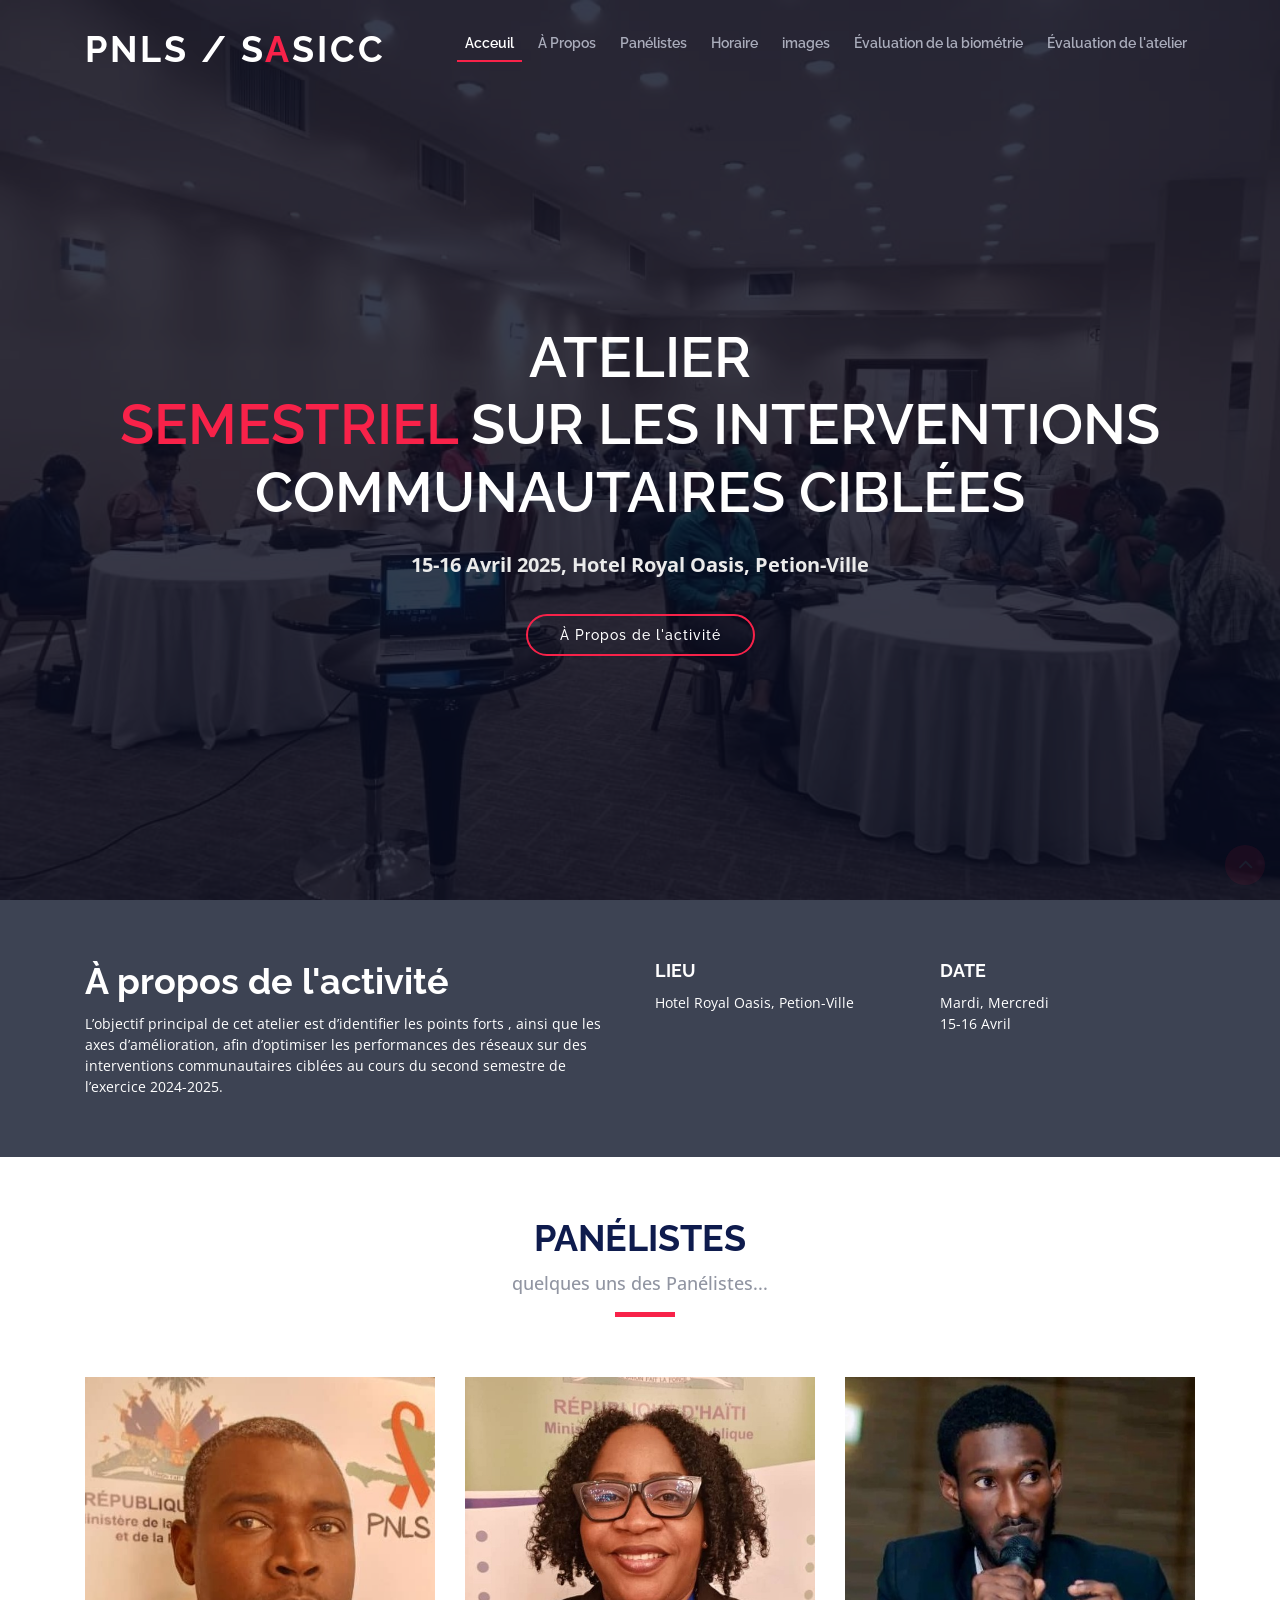
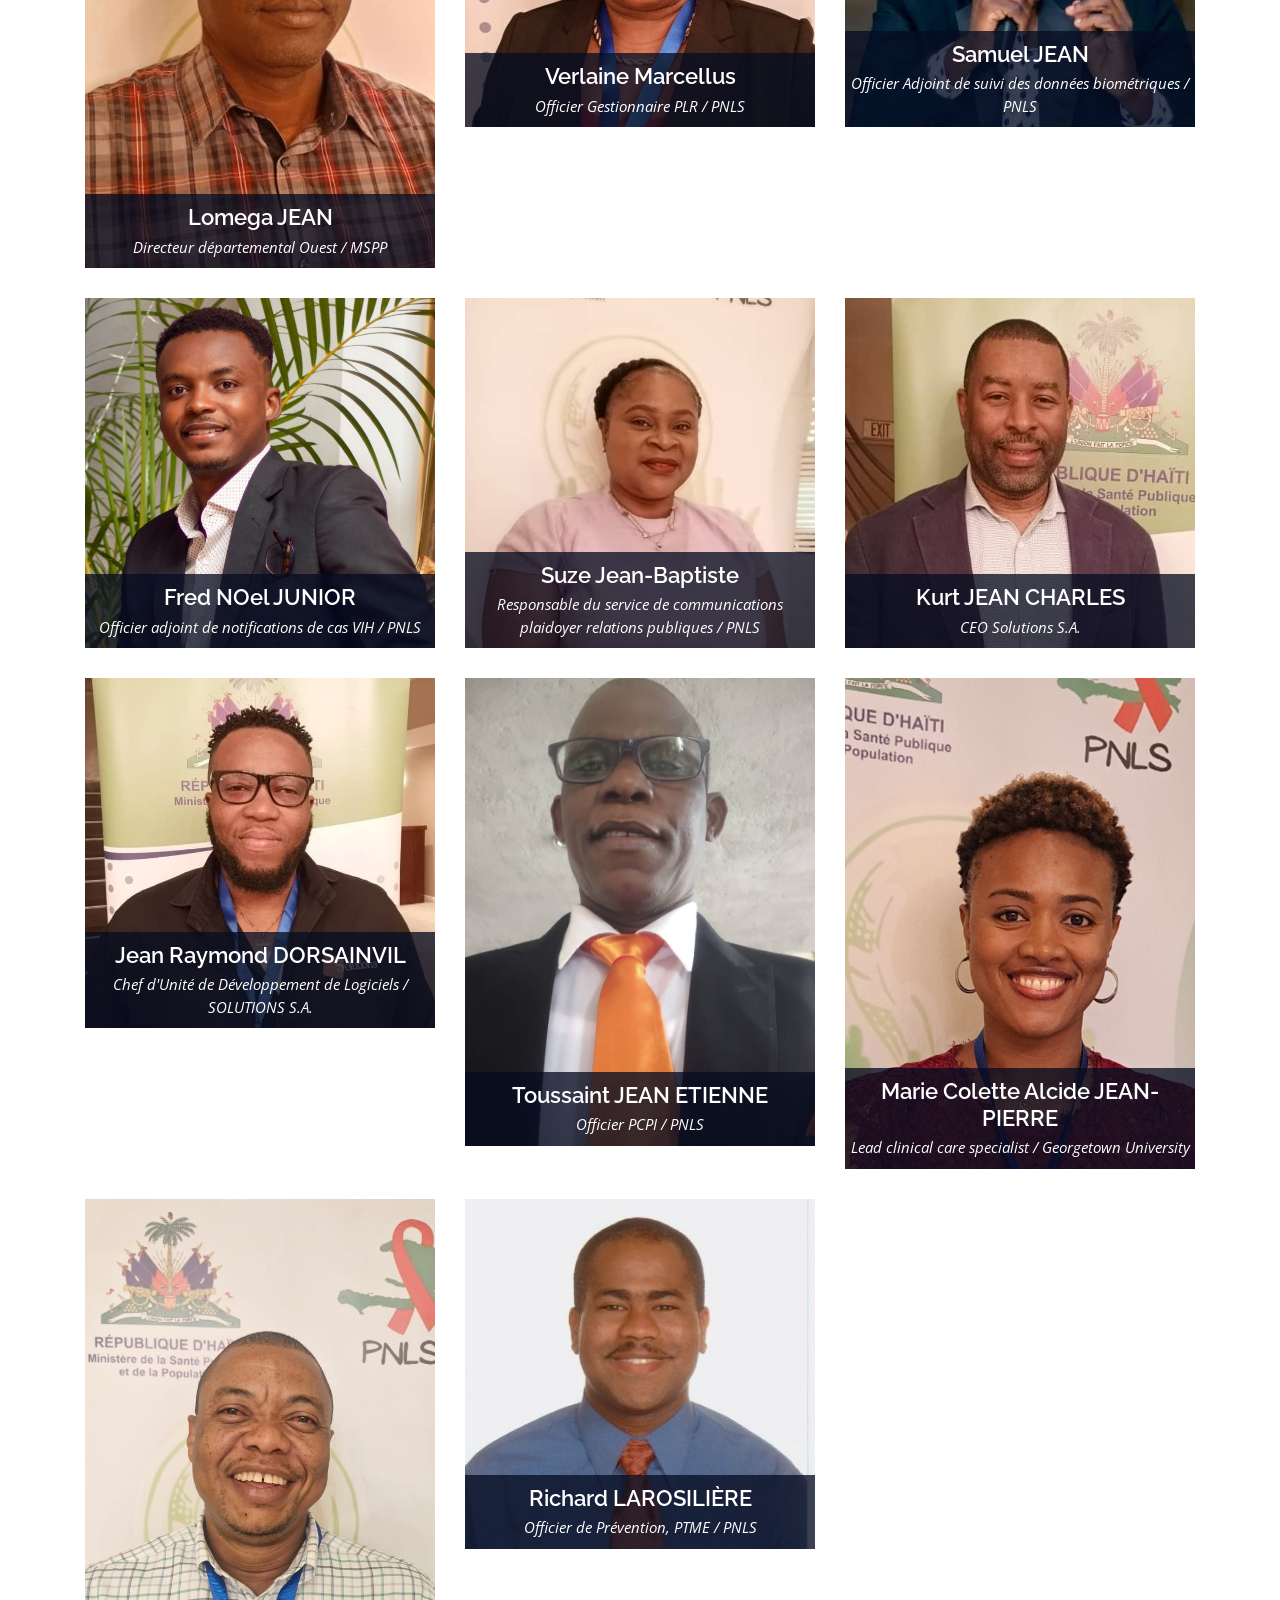
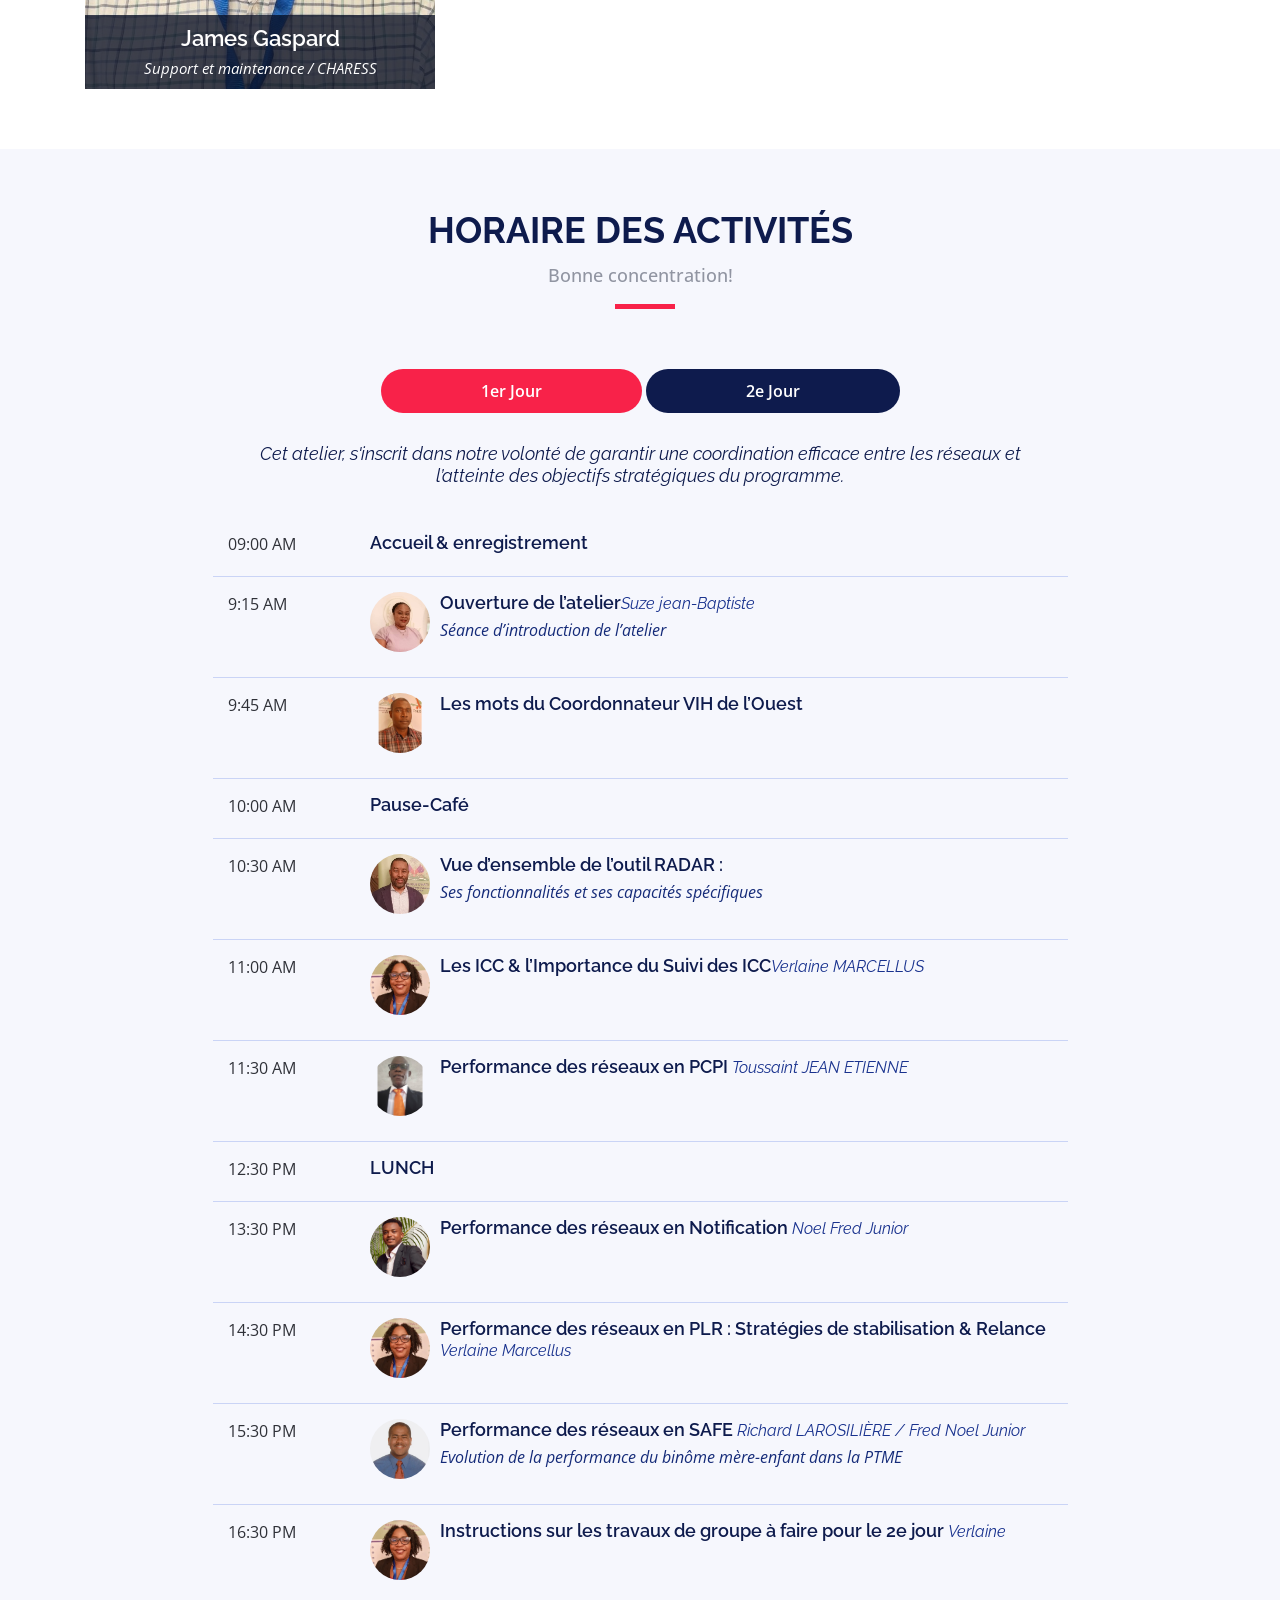
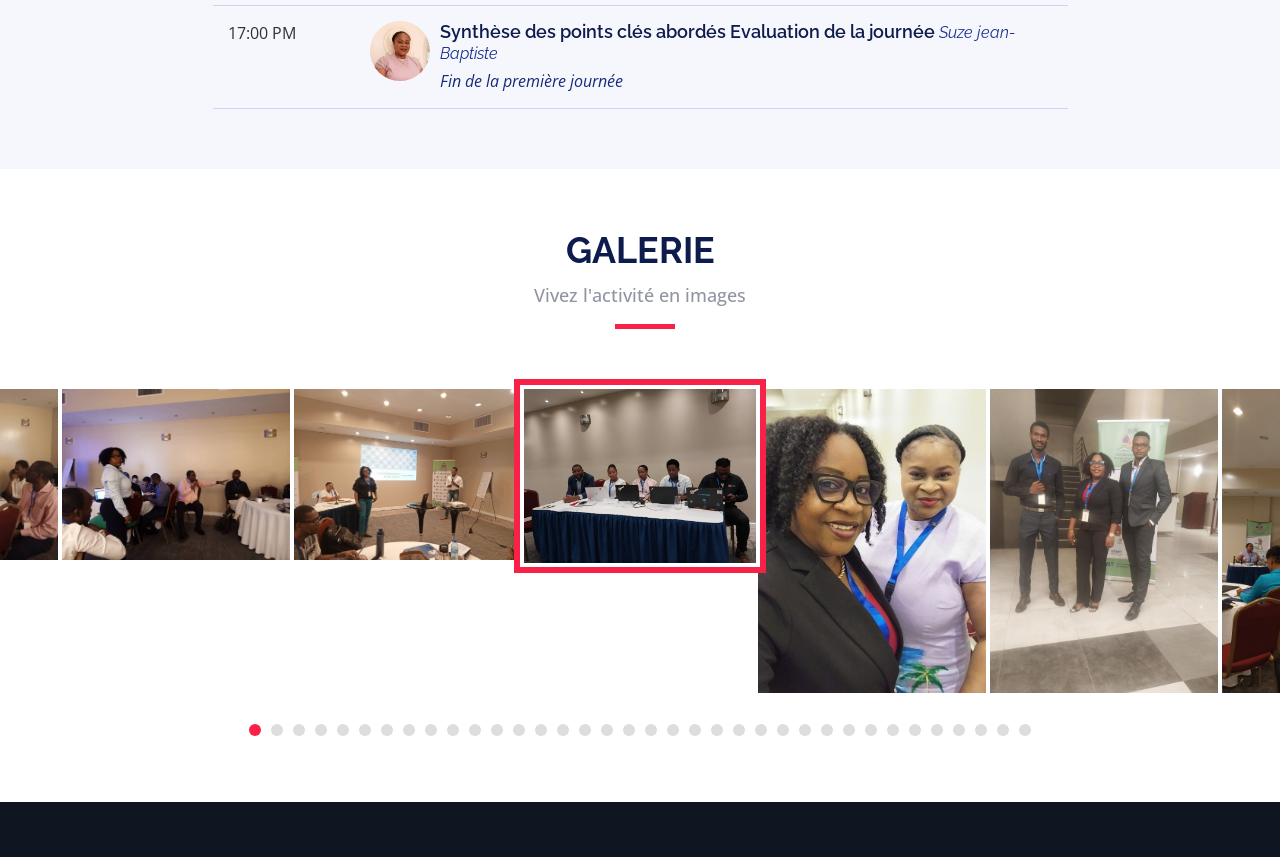
==== index.html @ 8b0a0b30 "6 commit" ====
<!DOCTYPE html>
<html lang="en">

<head>
  <meta charset="utf-8">
  <title>SASICC</title>
  <meta content="width=device-width, initial-scale=1.0" name="viewport">
  <meta content="" name="keywords">
  <meta content="" name="description">

  <!-- Favicons -->
  <link href="img/favicon.png" rel="icon">
  <link href="img/apple-touch-icon.png" rel="apple-touch-icon">

  <!-- Google Fonts -->
  <link href="https://fonts.googleapis.com/css?family=Open+Sans:300,300i,400,400i,700,700i|Raleway:300,400,500,700,800" rel="stylesheet">

  <!-- Bootstrap CSS File -->
  <link href="lib/bootstrap/css/bootstrap.min.css" rel="stylesheet">

  <!-- Libraries CSS Files -->
  <link href="lib/font-awesome/css/font-awesome.min.css" rel="stylesheet">
  <link href="lib/animate/animate.min.css" rel="stylesheet">
  <link href="lib/venobox/venobox.css" rel="stylesheet">
  <link href="lib/owlcarousel/assets/owl.carousel.min.css" rel="stylesheet">

  <!-- Main Stylesheet File -->
  <link href="css/style.css" rel="stylesheet">

  <!-- =======================================================
    Theme Name: TheEvent
    Theme URL: https://bootstrapmade.com/theevent-conference-event-bootstrap-template/
    Author: BootstrapMade.com
    License: https://bootstrapmade.com/license/
  ======================================================= -->
</head>

<body>

  <!--==========================
    Header
  ============================-->
  <header id="header">
    <div class="container">

      <div id="logo" class="pull-left">
        <!-- Uncomment below if you prefer to use a text logo -->
        <h1><a href="#main">PNLS / S<span>A</span>SICC</a></h1>
        <!-- <a href="#intro" class="scrollto"><img src="img/logo.png" alt="" title=""></a> -->
      </div>

      <nav id="nav-menu-container">
        <ul class="nav-menu">
          <li class="menu-active"><a href="#intro">Acceuil</a></li>
          <li><a href="#about">À Propos</a></li>
          <li><a href="#speakers">Panélistes</a></li>
          <li><a href="#schedule">Horaire</a></li>
          <li><a href="#gallery">images</a></li>
          <li><a href="https://ee.kobotoolbox.org/x/bmyHrQem">Évaluation de la biométrie</a></li>
          <li><a href="https://ee.kobotoolbox.org/x/umuABU3y">Évaluation de l'atelier</a></li>

        </ul>
      </nav><!-- #nav-menu-container -->
    </div>
  </header><!-- #header -->

  <!--==========================
    Intro Section
  ============================-->
  <section id="intro">
    <div class="intro-container wow fadeIn">
      <h1 class="mb-4 pb-0">Atelier<br><span>Semestriel </span>sur les interventions communautaires ciblées</h1>
      <p class="mb-4 pb-0">15-16 Avril 2025, Hotel Royal Oasis, Petion-Ville</p>
      <!-- <a href="https://www.youtube.com/watch?v=jDDaplaOz7Q" class="venobox play-btn mb-4" data-vbtype="video"
        data-autoplay="true"></a> -->
      <a href="#about" class="about-btn scrollto">À Propos de l'activité</a>
    </div>
  </section>

  <main id="main">

    <!--==========================
      About Section
    ============================-->
    <section id="about">
      <div class="container">
        <div class="row">
          <div class="col-lg-6">
            <h2>À propos de l'activité</h2>
            <p>L’objectif principal de cet atelier est d’identifier les points forts ,
              ainsi que les axes d’amélioration, afin d’optimiser les performances des 
              réseaux sur des interventions communautaires ciblées au cours du second semestre de l’exercice 2024-2025.</p>
          </div>
          <div class="col-lg-3">
            <h3>Lieu</h3>
            <p>Hotel Royal Oasis, Petion-Ville</p>
          </div>
          <div class="col-lg-3">
            <h3>Date</h3>
            <p>Mardi, Mercredi<br>15-16 Avril</p>
          </div>
        </div>
      </div>
    </section>

    <!--==========================
      Speakers Section
    ============================-->
    <section id="speakers" class="wow fadeInUp">
      <div class="container">
        <div class="section-header">
          <h2>Panélistes</h2>
          <p>quelques uns des Panélistes...</p>
        </div>

        <div class="row">
          <div class="col-lg-4 col-md-6">
            <div class="speaker">
              <img src="img/speakers/16.jpeg" alt="Speaker 6" class="img-fluid">
              <div class="details">
                <h3><a href="">Lomega JEAN</a></h3>
                <p>Directeur départemental Ouest / MSPP</p>
                <div class="social">
                  <!-- <a href=""><i class="fa fa-twitter"></i></a>
                  <a href=""><i class="fa fa-facebook"></i></a>
                  <a href=""><i class="fa fa-google-plus"></i></a> -->
                  <!-- <a href="https://www.linkedin.com/in/richard-s-larosiliere-6b086b100/"><i class="fa fa-linkedin"></i></a> -->
                </div>
              </div>
            </div>
          </div>

          <div class="col-lg-4 col-md-6">
            <div class="speaker">
              <img src="img/speakers/1.jpeg" alt="Speaker 1" class="img-fluid">
              <div class="details">
                <h3><a href="">Verlaine Marcellus</a></h3>
                <p>Officier Gestionnaire PLR / PNLS</p>
                <div class="social">
                  <!-- <a href=""><i class="fa fa-twitter"></i></a>
                  <a href=""><i class="fa fa-facebook"></i></a>
                  <a href=""><i class="fa fa-google-plus"></i></a> -->
                  <a href="https://www.linkedin.com/in/verlaine-marcellus-686a071b8/"><i class="fa fa-linkedin"></i></a>
                </div>
              </div>
            </div>
          </div>
          <div class="col-lg-4 col-md-6">
            <div class="speaker">
              <img src="img/speakers/aa.jpg" alt="Speaker 2" class="img-fluid">
              <div class="details">
                <h3><a href="">Samuel JEAN</a></h3>
                <p>Officier Adjoint de suivi des données biométriques / PNLS</p>
                <div class="social">
                  <!-- <a href=""><i class="fa fa-twitter"></i></a>
                  <a href=""><i class="fa fa-facebook"></i></a>
                  <a href=""><i class="fa fa-google-plus"></i></a> -->
                  <a href="https://www.linkedin.com/in/samuel-jean005/"><i class="fa fa-linkedin"></i></a>
                </div>
              </div>
            </div>
          </div>
          <div class="col-lg-4 col-md-6">
            <div class="speaker">
              <img src="img/speakers/3.jpg" alt="Speaker 3" class="img-fluid">
              <div class="details">
                <h3><a href="">Fred NOel JUNIOR</a></h3>
                <p>Officier adjoint de notifications de cas VIH / PNLS</p>
                <div class="social">
                  <!-- <a href=""><i class="fa fa-twitter"></i></a>
                  <a href=""><i class="fa fa-facebook"></i></a>
                  <a href=""><i class="fa fa-google-plus"></i></a> -->
                  <a href="https://www.linkedin.com/in/fredjuniornoel/"><i class="fa fa-linkedin"></i></a>
                </div>
              </div>
            </div>
          </div>
          <div class="col-lg-4 col-md-6">
            <div class="speaker">
              <img src="img/speakers/4.jpeg" alt="Speaker 4" class="img-fluid">
              <div class="details">
                <h3><a href="">Suze Jean-Baptiste</a></h3>
                <p>Responsable du service de communications plaidoyer relations publiques / PNLS</p>
                <div class="social">
                  <!-- <a href=""><i class="fa fa-twitter"></i></a>
                  <a href=""><i class="fa fa-facebook"></i></a>
                  <a href=""><i class="fa fa-google-plus"></i></a>
                  <a href=""><i class="fa fa-linkedin"></i></a> -->
                </div>
              </div>
            </div>
          </div>
          <div class="col-lg-4 col-md-6">
            <div class="speaker">
              <img src="img/speakers/5.jpeg" alt="Speaker 5" class="img-fluid">
              <div class="details">
                <h3><a href="">Kurt JEAN CHARLES</a></h3>
                <p>CEO Solutions S.A.</p>
                <div class="social">
                  <!-- <a href=""><i class="fa fa-twitter"></i></a>
                  <a href=""><i class="fa fa-facebook"></i></a>
                  <a href=""><i class="fa fa-google-plus"></i></a> -->
                  <a href=""><i class="fa fa-linkedin"></i></a>
                </div>
              </div>
            </div>
          </div>
          <div class="col-lg-4 col-md-6">
            <div class="speaker">
              <img src="img/speakers/6.jpeg" alt="Speaker 6" class="img-fluid">
              <div class="details">
                <h3><a href="">Jean Raymond DORSAINVIL</a></h3>
                <p>Chef d'Unité de Développement de Logiciels / SOLUTIONS S.A.</p>
                <div class="social">
                  <!-- <a href=""><i class="fa fa-twitter"></i></a>
                  <a href=""><i class="fa fa-facebook"></i></a>
                  <a href=""><i class="fa fa-google-plus"></i></a> -->
                  <a href="https://www.linkedin.com/in/jean-raymond-dorsainvil-06011740/"><i class="fa fa-linkedin"></i></a>
                </div>
              </div>
            </div>
          </div>

          <div class="col-lg-4 col-md-6">
            <div class="speaker">
              <img src="img/speakers/7.jpeg" alt="Speaker 4" class="img-fluid">
              <div class="details">
                <h3><a href="">Toussaint JEAN ETIENNE</a></h3>
                <p>Officier PCPI / PNLS</p>
                <div class="social">
                  <!-- <a href=""><i class="fa fa-twitter"></i></a>
                  <a href=""><i class="fa fa-facebook"></i></a>
                  <a href=""><i class="fa fa-google-plus"></i></a>
                  <a href=""><i class="fa fa-linkedin"></i></a> -->
                </div>
              </div>
            </div>
          </div>
          <div class="col-lg-4 col-md-6">
            <div class="speaker">
              <img src="img/speakers/12.jpg" alt="Speaker 5" class="img-fluid">
              <div class="details">
                <h3><a href=""> Marie Colette Alcide JEAN-PIERRE</a></h3>
                <p> Lead clinical care specialist / Georgetown University </p>
                <div class="social">
                  <!-- <a href=""><i class="fa fa-twitter"></i></a>
                  <a href=""><i class="fa fa-facebook"></i></a>
                  <a href=""><i class="fa fa-google-plus"></i></a> -->
                  <!-- <a href=""><i class="fa fa-linkedin"></i></a> -->
                </div>
              </div>
            </div>
          </div>
          <div class="col-lg-4 col-md-6">
            <div class="speaker">
              <img src="img/speakers/14.jpeg" alt="Speaker 6" class="img-fluid">
              <div class="details">
                <h3><a href="">James Gaspard</a></h3>
                <p>Support et maintenance / CHARESS</p>
                <div class="social">
                  <!-- <a href=""><i class="fa fa-twitter"></i></a>
                  <a href=""><i class="fa fa-facebook"></i></a>
                  <a href=""><i class="fa fa-google-plus"></i></a> -->
                  <a href="https://www.linkedin.com/in/jean-raymond-dorsainvil-06011740/"><i class="fa fa-linkedin"></i></a>
                </div>
              </div>
            </div>
          </div>

          <div class="col-lg-4 col-md-6">
            <div class="speaker">
              <img src="img/speakers/15.jpeg" alt="Speaker 6" class="img-fluid">
              <div class="details">
                <h3><a href="">Richard LAROSILIÈRE </a></h3>
                <p>Officier de Prévention, PTME / PNLS</p>
                <div class="social">
                  <!-- <a href=""><i class="fa fa-twitter"></i></a>
                  <a href=""><i class="fa fa-facebook"></i></a>
                  <a href=""><i class="fa fa-google-plus"></i></a> -->
                  <a href="https://www.linkedin.com/in/richard-s-larosiliere-6b086b100/"><i class="fa fa-linkedin"></i></a>
                </div>
              </div>
            </div>
          </div>


        </div>
      </div>

    </section>

    <!--==========================
      Schedule Section
    ============================-->
    <section id="schedule" class="section-with-bg">
      <div class="container wow fadeInUp">
        <div class="section-header">
          <h2>Horaire des activités</h2>
          <p>Bonne concentration!</p>
        </div>

        <ul class="nav nav-tabs" role="tablist">
          <li class="nav-item">
            <a class="nav-link active" href="#day-1" role="tab" data-toggle="tab">1er Jour</a>
          </li>
          <li class="nav-item">
            <a class="nav-link" href="#day-2" role="tab" data-toggle="tab">2e Jour</a>
          </li>
          <!-- <li class="nav-item">
            <a class="nav-link" href="#day-3" role="tab" data-toggle="tab">Day 3</a>
          </li> -->
        </ul>

        <h3 class="sub-heading">Cet atelier, s'inscrit dans notre volonté de garantir une coordination efficace entre les réseaux et l’atteinte des objectifs stratégiques du programme.</h3>

        <div class="tab-content row justify-content-center">

          <!-- Schdule Day 1 -->
          <div role="tabpanel" class="col-lg-9 tab-pane fade show active" id="day-1">

            <div class="row schedule-item">
              <div class="col-md-2"><time>09:00 AM</time></div>
              <div class="col-md-10">
                <h4>Accueil & enregistrement </h4>
                <!-- <p>Facilitateurs</p> -->
              </div>
            </div>

            <div class="row schedule-item">
              <div class="col-md-2"><time>9:15 AM</time></div>
              <div class="col-md-10">
                <div class="speaker">
                  <img src="img/speakers/4.jpeg">
                </div>
                <h4>Ouverture de l’atelier<span>Suze jean-Baptiste</span></h4>
                <p>Séance d’introduction de l’atelier</p>
              </div>
            </div>

            <div class="row schedule-item">
              <div class="col-md-2"><time>9:45 AM</time></div>
              <div class="col-md-10">
                <div class="speaker">
                  <img src="img/speakers/16.jpeg" alt="DSO">
                </div>
                <h4>Les mots du Coordonnateur VIH de l’Ouest </h4>
                <!-- <p>Maiores dignissimos neque qui cum accusantium ut sit sint inventore.</p> -->
              </div>
            </div>

            <div class="row schedule-item">
              <div class="col-md-2"><time>10:00 AM</time></div>
              <div class="col-md-10">
                <!-- <div class="speaker">
                  <img src="img/speakers/3.jpg" alt="Cole Emmerich">
                </div> -->
                <h4>Pause-Café</h4>
                <!-- <p>Veniam accusantium laborum nihil eos eaque accusantium aspernatur.</p> -->
              </div>
            </div>

            <div class="row schedule-item">
              <div class="col-md-2"><time>10:30 AM</time></div>
              <div class="col-md-10">
                <div class="speaker">
                  <img src="img/speakers/5.jpeg" alt="Kurt">
                </div>
                <h4>Vue d’ensemble de l’outil RADAR :</h4>
                <p>Ses fonctionnalités et ses capacités spécifiques</p>
              </div>
            </div>

            <div class="row schedule-item">
              <div class="col-md-2"><time>11:00 AM</time></div>
              <div class="col-md-10">
                <div class="speaker">
                  <img src="img/speakers/1.jpeg" alt="Verlaine MARCELLUS">
                </div>
                <h4>Les ICC & l’Importance du Suivi des ICC<span>Verlaine MARCELLUS</span></h4>
                <!-- <p>Eligendi quo eveniet est nobis et ad temporibus odio quo.</p> -->
              </div>
            </div>

            <div class="row schedule-item">
              <div class="col-md-2"><time>11:30 AM</time></div>
              <div class="col-md-10">
                <div class="speaker">
                  <img src="img/speakers/7.jpeg" alt="Toussaint Etienne">
                </div>
                <h4>Performance des réseaux en PCPI<span> Toussaint JEAN ETIENNE</span></h4>
                <!-- <p>Voluptatem et alias dolorum est aut sit enim neque veritatis.</p> -->
              </div>
            </div>

            <div class="row schedule-item">
              <div class="col-md-2"><time>12:30 PM</time></div>
              <div class="col-md-10">
                <!-- <div class="speaker">
                  <img src="img/speakers/7.jpeg" alt="Toussaint Etienne">
                </div> -->
                <h4>LUNCH</h4>
                <!-- <p>Voluptatem et alias dolorum est aut sit enim neque veritatis.</p> -->
              </div>
            </div>

            <div class="row schedule-item">
              <div class="col-md-2"><time>13:30 PM</time></div>
              <div class="col-md-10">
                <div class="speaker">
                  <img src="img/speakers/3.jpg" alt="Toussaint Etienne">
                </div>
                <h4>Performance des réseaux en Notification <span>Noel Fred Junior</span></h4>
                <!-- <p>Voluptatem et alias dolorum est aut sit enim neque veritatis.</p> -->
              </div>
            </div>

            <div class="row schedule-item">
              <div class="col-md-2"><time>14:30 PM</time></div>
              <div class="col-md-10">
                <div class="speaker">
                  <img src="img/speakers/1.jpeg" alt="Toussaint Etienne">
                </div>
                <h4>Performance des réseaux en PLR : Stratégies de stabilisation & Relance <span>Verlaine Marcellus</span></h4>
                <!-- <p>Voluptatem et alias dolorum est aut sit enim neque veritatis.</p> -->
              </div>
            </div>

            <div class="row schedule-item">
              <div class="col-md-2"><time>15:30 PM</time></div>
              <div class="col-md-10">
                <div class="speaker">
                  <img src="img/speakers/15.jpeg" alt="RIchard">
                </div>
                <h4>Performance des réseaux en SAFE <span>Richard LAROSILIÈRE / Fred Noel Junior</span></h4>
                <p>Evolution de la performance du binôme mère-enfant dans la PTME </p>
              </div>
            </div>

            <div class="row schedule-item">
              <div class="col-md-2"><time>16:30 PM</time></div>
              <div class="col-md-10">
                <div class="speaker">
                  <img src="img/speakers/1.jpeg" alt="Verlaine">
                </div>
                <h4>Instructions sur les travaux de groupe à faire pour le 2e jour <span>Verlaine</span></h4>
                <!-- <p>Voluptatem et alias dolorum est aut sit enim neque veritatis.</p> -->
              </div>
            </div>

            <div class="row schedule-item">
              <div class="col-md-2"><time>17:00 PM</time></div>
              <div class="col-md-10">
                <div class="speaker">
                  <img src="img/speakers/4.jpeg" alt="Suze">
                </div>
                <h4>Synthèse des points clés abordés Evaluation de la journée <span>Suze jean-Baptiste</span></h4>
                <p>Fin de la première journée</p>
              </div>
            </div>
            

          </div>
          <!-- End Schdule Day 1 -->

          <!-- Schdule Day 2 -->
          <div role="tabpanel" class="col-lg-9  tab-pane fade" id="day-2">

            <div class="row schedule-item">
              <div class="col-md-2"><time>8:30 AM</time></div>
              <div class="col-md-10">
                <div class="speaker">
                  <img src="img/speakers/4.jpeg" alt="Suze jean-Baptiste">
                </div>
                <h4>Accueil & Récapitulation de la journée précédente<span> Suze jean-Baptiste</span></h4>
                <!-- <p>Facere provident incidunt quos voluptas.</p> -->
              </div>
            </div>

            <div class="row schedule-item">
              <div class="col-md-2"><time>8:45 AM</time></div>
              <div class="col-md-10">
                <div class="speaker">
                  <img src="img/speakers/aa.jpg" alt="Hubert Hirthe">
                </div>
                <h4>Performance des réseaux sur les données biométriques <span> Samuel JEAN</span></h4>
                <!-- <p>Maiores dignissimos neque qui cum accusantium ut sit sint inventore.</p> -->
              </div>
            </div>

            <div class="row schedule-item">
              <div class="col-md-2"><time>9:30 AM</time></div>
              <div class="col-md-10">
                <div class="speaker">
                  <img src="img/speakers/12.jpg" alt="Marie Colette Alcide JEAN-PIERRE">
                </div>
                <h4>DDP dans la continuité des soins & performance des réseaux. <span> Marie Colette Alcide JEAN-PIERRE / Georgetown University </span></h4>
                <!-- <p>Veniam accusantium laborum nihil eos eaque accusantium aspernatur.</p> -->
              </div>
            </div>

            <div class="row schedule-item">
              <div class="col-md-2"><time>10:30 AM</time></div>
              <div class="col-md-10">
                <!-- <div class="speaker">
                  <img src="img/speakers/6.jpg" alt="Willow Trantow">
                </div> -->
                <h4>Pause-Café</h4>
                <!-- <p>Voluptatem et alias dolorum est aut sit enim neque veritatis.</p> -->
              </div>
            </div>

            <div class="row schedule-item">
              <div class="col-md-2"><time>11:00 AM</time></div>
              <div class="col-md-10">
                <div class="speaker">
                  <img src="img/speakers/14.jpeg" alt="James Gaspard">
                </div>
                <h4>Qualité des données/ Réplication : <span>James Gaspard / CHARESS</span></h4>
                <p>Situation, Défis et perspectives </p>
              </div>
            </div>

            <div class="row schedule-item">
              <div class="col-md-2"><time>11:45 AM</time></div>
              <div class="col-md-10">
                <div class="speaker">
                  <img src="img/speakers/11.jpg" alt="Solutions S.A.">
                </div>
                <h4>Nouveautés sur les plateformes relatives aux ICC (FY25) <span>Solutions S.A & SASICC</span></h4>
                <!-- <p>Eligendi quo eveniet est nobis et ad temporibus odio quo.</p> -->
              </div>
            </div>

            <div class="row schedule-item">
              <div class="col-md-2"><time>12:45 PM</time></div>
              <div class="col-md-10">
                <!-- <div class="speaker">
                  <img src="img/speakers/6.jpg" alt="Willow Trantow">
                </div> -->
                <h4>Lunch</h4>
                <!-- <p>Voluptatem et alias dolorum est aut sit enim neque veritatis.</p> -->
              </div>
            </div>

            <div class="row schedule-item">
              <div class="col-md-2"><time>13:30 PM</time></div>
              <div class="col-md-10">
                <div class="speaker">
                  <img src="img/speakers/0.jpeg" alt="Alejandrin Littel">
                </div>
                <h4>Finalisation et présentation d’un plan de redressement par réseau pour le 2e semestre. <span>Participants</span></h4>
                <!-- <p>Eligendi quo eveniet est nobis et ad temporibus odio quo.</p> -->
              </div>
            </div>

            <div class="row schedule-item">
              <div class="col-md-2"><time>13:30 PM</time></div>
              <div class="col-md-10">
                <div class="speaker">
                  <img src="img/speakers/13.jpeg" alt="Fleurantin Christopher">
                </div>
                <h4>Approvisionnement des patients <span>Fleurantin Christopher</span></h4>
                <p>Bonnes pratiques</p>
              </div>
            </div>

            <div class="row schedule-item">
              <div class="col-md-2"><time>15:00 PM</time></div>
              <div class="col-md-10">
                <div class="speaker">
                  <img src="img/speakers/10.jpg" alt="Alejandrin Littel">
                </div>
                <h4>Prochaines étapes <span>SASICC</span></h4>
                <!-- <p>Eligendi quo eveniet est nobis et ad temporibus odio quo.</p> -->
              </div>
            </div>

            <div class="row schedule-item">
              <div class="col-md-2"><time>15:30 PM</time></div>
              <div class="col-md-10">
                <div class="speaker">
                  <img src="img/speakers/10.jpg" alt="Alejandrin Littel">
                </div>
                <h4>Evaluation de l’atelier Suivi administratif & Clôture de l’atelier <span>SASICC</span></h4>
                <!-- <p>Eligendi quo eveniet est nobis et ad temporibus odio quo.</p> -->
              </div>
            </div>

            <div class="row schedule-item">
              <div class="col-md-2"><time>16:00 PM</time></div>
              <div class="col-md-10">
                <!-- <div class="speaker">
                  <img src="img/speakers/5.jpg" alt="Alejandrin Littel">
                </div> -->
                <h4>Fin de l’atelier </h4>
                <!-- <p>Eligendi quo eveniet est nobis et ad temporibus odio quo.</p> -->
              </div>
            </div>

          </div>
          <!-- End Schdule Day 2 -->

          <!-- Schdule Day 3 -->
          <!-- <div role="tabpanel" class="col-lg-9  tab-pane fade" id="day-3">

            <div class="row schedule-item">
              <div class="col-md-2"><time>10:00 AM</time></div>
              <div class="col-md-10">
                <div class="speaker">
                  <img src="img/speakers/2.jpg" alt="Hubert Hirthe">
                </div>
                <h4>Et voluptatem iusto dicta nobis. <span>Hubert Hirthe</span></h4>
                <p>Maiores dignissimos neque qui cum accusantium ut sit sint inventore.</p>
              </div>
            </div>

            <div class="row schedule-item">
              <div class="col-md-2"><time>11:00 AM</time></div>
              <div class="col-md-10">
                <div class="speaker">
                  <img src="img/speakers/3.jpg" alt="Cole Emmerich">
                </div>
                <h4>Explicabo et rerum quis et ut ea. <span>Cole Emmerich</span></h4>
                <p>Veniam accusantium laborum nihil eos eaque accusantium aspernatur.</p>
              </div>
            </div>

            <div class="row schedule-item">
              <div class="col-md-2"><time>12:00 AM</time></div>
              <div class="col-md-10">
                <div class="speaker">
                  <img src="img/speakers/1.jpg" alt="Brenden Legros">
                </div>
                <h4>Libero corrupti explicabo itaque. <span>Brenden Legros</span></h4>
                <p>Facere provident incidunt quos voluptas.</p>
              </div>
            </div>

            <div class="row schedule-item">
              <div class="col-md-2"><time>02:00 PM</time></div>
              <div class="col-md-10">
                <div class="speaker">
                  <img src="img/speakers/4.jpg" alt="Jack Christiansen">
                </div>
                <h4>Qui non qui vel amet culpa sequi. <span>Jack Christiansen</span></h4>
                <p>Nam ex distinctio voluptatem doloremque suscipit iusto.</p>
              </div>
            </div>

            <div class="row schedule-item">
              <div class="col-md-2"><time>03:00 PM</time></div>
              <div class="col-md-10">
                <div class="speaker">
                  <img src="img/speakers/5.jpg" alt="Alejandrin Littel">
                </div>
                <h4>Quos ratione neque expedita asperiores. <span>Alejandrin Littel</span></h4>
                <p>Eligendi quo eveniet est nobis et ad temporibus odio quo.</p>
              </div>
            </div>

            <div class="row schedule-item">
              <div class="col-md-2"><time>04:00 PM</time></div>
              <div class="col-md-10">
                <div class="speaker">
                  <img src="img/speakers/6.jpg" alt="Willow Trantow">
                </div>
                <h4>Quo qui praesentium nesciunt <span>Willow Trantow</span></h4>
                <p>Voluptatem et alias dolorum est aut sit enim neque veritatis.</p>
              </div>
            </div>

          </div> -->
          <!-- End Schdule Day 2 -->

        </div>

      </div>

    </section>

    
    <!--==========================
      Gallery Section
    ============================-->
    <section id="gallery" class="wow fadeInUp">

      <div class="container">
        <div class="section-header">
          <h2>Galerie</h2>
          <p>Vivez l'activité en images</p>
        </div>
      </div>

      <div class="owl-carousel gallery-carousel">
        <a href="img/gallery/1.jpeg" class="venobox" data-gall="gallery-carousel"><img src="img/gallery/1.jpeg" alt=""></a>
        <a href="img/gallery/2.jpeg" class="venobox" data-gall="gallery-carousel"><img src="img/gallery/2.jpeg" alt=""></a>
        <a href="img/gallery/3.jpeg" class="venobox" data-gall="gallery-carousel"><img src="img/gallery/3.jpeg" alt=""></a>
        <a href="img/gallery/4.jpeg" class="venobox" data-gall="gallery-carousel"><img src="img/gallery/4.jpeg" alt=""></a>
        <a href="img/gallery/5.jpeg" class="venobox" data-gall="gallery-carousel"><img src="img/gallery/5.jpeg" alt=""></a>
        <a href="img/gallery/6.jpeg" class="venobox" data-gall="gallery-carousel"><img src="img/gallery/6.jpeg" alt=""></a>
        <a href="img/gallery/7.jpeg" class="venobox" data-gall="gallery-carousel"><img src="img/gallery/7.jpeg" alt=""></a>
        <a href="img/gallery/8.jpeg" class="venobox" data-gall="gallery-carousel"><img src="img/gallery/8.jpeg" alt=""></a>
        <a href="img/gallery/9.jpeg" class="venobox" data-gall="gallery-carousel"><img src="img/gallery/9.jpeg" alt=""></a>
        <a href="img/gallery/10.jpeg" class="venobox" data-gall="gallery-carousel"><img src="img/gallery/10.jpeg" alt=""></a>
        <a href="img/gallery/11.jpeg" class="venobox" data-gall="gallery-carousel"><img src="img/gallery/11.jpeg" alt=""></a>
        <a href="img/gallery/12.jpeg" class="venobox" data-gall="gallery-carousel"><img src="img/gallery/12.jpeg" alt=""></a>
        <a href="img/gallery/13.jpeg" class="venobox" data-gall="gallery-carousel"><img src="img/gallery/13.jpeg" alt=""></a>
        <a href="img/gallery/14.jpeg" class="venobox" data-gall="gallery-carousel"><img src="img/gallery/14.jpeg" alt=""></a>
        <a href="img/gallery/15.jpeg" class="venobox" data-gall="gallery-carousel"><img src="img/gallery/15.jpeg" alt=""></a>
        <a href="img/gallery/16.jpeg" class="venobox" data-gall="gallery-carousel"><img src="img/gallery/16.jpeg" alt=""></a>
        <a href="img/gallery/17.jpeg" class="venobox" data-gall="gallery-carousel"><img src="img/gallery/17.jpeg" alt=""></a>
        <a href="img/gallery/18.jpeg" class="venobox" data-gall="gallery-carousel"><img src="img/gallery/18.jpeg" alt=""></a>
        <a href="img/gallery/19.jpeg" class="venobox" data-gall="gallery-carousel"><img src="img/gallery/19.jpeg" alt=""></a>
        <a href="img/gallery/20.jpeg" class="venobox" data-gall="gallery-carousel"><img src="img/gallery/20.jpeg" alt=""></a>
        <a href="img/gallery/21.jpeg" class="venobox" data-gall="gallery-carousel"><img src="img/gallery/21.jpeg" alt=""></a>
        <a href="img/gallery/22.jpeg" class="venobox" data-gall="gallery-carousel"><img src="img/gallery/22.jpeg" alt=""></a>
        <a href="img/gallery/23.jpeg" class="venobox" data-gall="gallery-carousel"><img src="img/gallery/23.jpeg" alt=""></a>
        <a href="img/gallery/24.jpeg" class="venobox" data-gall="gallery-carousel"><img src="img/gallery/24.jpeg" alt=""></a>
        <a href="img/gallery/25.jpeg" class="venobox" data-gall="gallery-carousel"><img src="img/gallery/25.jpeg" alt=""></a>
        <a href="img/gallery/26.jpeg" class="venobox" data-gall="gallery-carousel"><img src="img/gallery/26.jpeg" alt=""></a>
        <a href="img/gallery/27.jpeg" class="venobox" data-gall="gallery-carousel"><img src="img/gallery/27.jpeg" alt=""></a>
        <a href="img/gallery/28.jpeg" class="venobox" data-gall="gallery-carousel"><img src="img/gallery/28.jpeg" alt=""></a>
        <a href="img/gallery/29.jpeg" class="venobox" data-gall="gallery-carousel"><img src="img/gallery/29.jpeg" alt=""></a>
        <a href="img/gallery/30.jpeg" class="venobox" data-gall="gallery-carousel"><img src="img/gallery/30.jpeg" alt=""></a>
        <a href="img/gallery/31.jpeg" class="venobox" data-gall="gallery-carousel"><img src="img/gallery/31.jpeg" alt=""></a>
        <a href="img/gallery/32.jpeg" class="venobox" data-gall="gallery-carousel"><img src="img/gallery/32.jpeg" alt=""></a>
        <a href="img/gallery/33.jpeg" class="venobox" data-gall="gallery-carousel"><img src="img/gallery/33.jpeg" alt=""></a>
        <a href="img/gallery/34.jpeg" class="venobox" data-gall="gallery-carousel"><img src="img/gallery/34.jpeg" alt=""></a>
        <a href="img/gallery/35.jpeg" class="venobox" data-gall="gallery-carousel"><img src="img/gallery/35.jpeg" alt=""></a>
        <a href="img/gallery/36.jpeg" class="venobox" data-gall="gallery-carousel"><img src="img/gallery/36.jpeg" alt=""></a>





        

      </div>

    </section>

  </main>


  <!--==========================
    Footer
  ============================-->
  <footer id="footer">
   
    <div class="container">
      <div class="copyright">
        <!-- &copy; Copyright <strong>TheEvent</strong>. All Rights Reserved -->
      </div>
      <div class="credits">
        <!--
          All the links in the footer should remain intact.
          You can delete the links only if you purchased the pro version.
          Licensing information: https://bootstrapmade.com/license/
          Purchase the pro version with working PHP/AJAX contact form: https://bootstrapmade.com/buy/?theme=TheEvent
        -->
        <!-- Designed by <a href="https://bootstrapmade.com/">BootstrapMade</a> -->
      </div>
    </div>
  </footer><!-- #footer -->

  <a href="#" class="back-to-top"><i class="fa fa-angle-up"></i></a>

  <!-- JavaScript Libraries -->
  <script src="lib/jquery/jquery.min.js"></script>
  <script src="lib/jquery/jquery-migrate.min.js"></script>
  <script src="lib/bootstrap/js/bootstrap.bundle.min.js"></script>
  <script src="lib/easing/easing.min.js"></script>
  <script src="lib/superfish/hoverIntent.js"></script>
  <script src="lib/superfish/superfish.min.js"></script>
  <script src="lib/wow/wow.min.js"></script>
  <script src="lib/venobox/venobox.min.js"></script>
  <script src="lib/owlcarousel/owl.carousel.min.js"></script>

  <!-- Contact Form JavaScript File -->
  <script src="contactform/contactform.js"></script>

  <!-- Template Main Javascript File -->
  <script src="js/main.js"></script>
</body>

</html>
---- css/style.css ----
/*
  Theme Name: TheEvent
  Theme URL: https://bootstrapmade.com/theevent-conference-event-bootstrap-template/
  Author: BootstrapMade.com
  License: https://bootstrapmade.com/license/
*/

/*--------------------------------------------------------------
# General
--------------------------------------------------------------*/

body {
  background: #fff;
  color: #2f3138;
  font-family: "Open Sans", sans-serif;
}

a {
  color: #f82249;
  transition: 0.5s;
}

a:hover,
a:active,
a:focus {
  color: #f8234a;
  outline: none;
  text-decoration: none;
}

p {
  padding: 0;
  margin: 0 0 30px 0;
}

h1,
h2,
h3,
h4,
h5,
h6 {
  font-family: "Raleway", sans-serif;
  font-weight: 400;
  margin: 0 0 20px 0;
  padding: 0;
  color: #0e1b4d;
}

.main-page {
  margin-top: 70px;
}

.wow {
  visibility: hidden;
}

/* Prelaoder */

#preloader {
  position: fixed;
  left: 0;
  top: 0;
  z-index: 999;
  width: 100%;
  height: 100%;
  overflow: visible;
  background: #fff url("../img/preloader.svg") no-repeat center center;
}

/* Back to top button */

.back-to-top {
  position: fixed;
  display: none;
  background: #f82249;
  color: #fff;
  width: 40px;
  height: 40px;
  text-align: center;
  border-radius: 50px;
  right: 15px;
  bottom: 15px;
  transition: background 0.5s ease-in-out;
}

.back-to-top i {
  font-size: 24px;
  padding-top: 6px;
}

.back-to-top:focus {
  background: #e0072f;
  color: #fff;
  outline: none;
}

.back-to-top:hover {
  background: #e0072f;
  color: #fff;
}

/* Sections Header
--------------------------------*/

.section-header {
  margin-bottom: 60px;
  position: relative;
  padding-bottom: 20px;
}

.section-header::before {
  content: '';
  position: absolute;
  display: block;
  width: 60px;
  height: 5px;
  background: #f82249;
  bottom: 0;
  left: calc(50% - 25px);
}

.section-header h2 {
  font-size: 36px;
  text-transform: uppercase;
  text-align: center;
  font-weight: 700;
  margin-bottom: 10px;
}

.section-header p {
  text-align: center;
  padding: 0;
  margin: 0;
  font-size: 18px;
  font-weight: 500;
  color: #9195a2;
}

.section-with-bg {
  background-color: #f6f7fd;
}

/*--------------------------------------------------------------
# Header
--------------------------------------------------------------*/

#header {
  height: 90px;
  padding: 25px 0;
  position: fixed;
  left: 0;
  top: 0;
  right: 0;
  transition: all 0.5s;
  z-index: 997;
}

#header.header-scrolled,
#header.header-fixed {
  background: rgba(6, 12, 34, 0.98);
  height: 70px;
  padding: 15px 0;
  transition: all 0.5s;
}

#header #logo h1 {
  font-size: 36px;
  margin: 0;
  padding: 6px 0;
  line-height: 1;
  font-family: "Raleway", sans-serif;
  font-weight: 700;
  letter-spacing: 3px;
  text-transform: uppercase;
}

#header #logo h1 span {
  color: #f82249;
}

#header #logo h1 a,
#header #logo h1 a:hover {
  color: #fff;
}

#header #logo img {
  padding: 0;
  margin: 0;
  max-height: 40px;
}

/*--------------------------------------------------------------
# Navigation Menu
--------------------------------------------------------------*/

/* Nav Menu Essentials */

.nav-menu,
.nav-menu * {
  margin: 0;
  padding: 0;
  list-style: none;
}

.nav-menu ul {
  position: absolute;
  display: none;
  top: 100%;
  left: 0;
  z-index: 99;
}

.nav-menu li {
  position: relative;
  white-space: nowrap;
}

.nav-menu > li {
  float: left;
}

.nav-menu li:hover > ul,
.nav-menu li.sfHover > ul {
  display: block;
}

.nav-menu ul ul {
  top: 0;
  left: 100%;
}

.nav-menu ul li {
  min-width: 180px;
}

/* Nav Menu Arrows */

.sf-arrows .sf-with-ul {
  padding-right: 30px;
}

.sf-arrows .sf-with-ul:after {
  content: "\f107";
  position: absolute;
  right: 15px;
  font-family: FontAwesome;
  font-style: normal;
  font-weight: normal;
}

.sf-arrows ul .sf-with-ul:after {
  content: "\f105";
}

/* Nav Meu Container */

#nav-menu-container {
  float: right;
  margin: 0;
}

/* Nav Meu Styling */

.nav-menu a {
  padding: 8px;
  text-decoration: none;
  display: inline-block;
  color: rgba(202, 206, 221, 0.8);
  font-family: "Raleway", sans-serif;
  font-weight: 600;
  font-size: 14px;
  outline: none;
}

.nav-menu .menu-active a,
.nav-menu a:hover {
  color: #fff;
}

.nav-menu > li {
  margin-left: 8px;
}

.nav-menu > li > a:before {
  content: "";
  position: absolute;
  width: 0;
  height: 2px;
  bottom: 0;
  left: 0;
  background-color: #f82249;
  visibility: hidden;
  transition: all 0.3s ease-in-out 0s;
}

.nav-menu a:hover:before,
.nav-menu li:hover > a:before,
.nav-menu .menu-active > a:before {
  visibility: visible;
  width: 100%;
}

.nav-menu li.buy-tickets a {
  color: #fff;
  background: #f82249;
  padding: 7px 22px;
  border-radius: 50px;
  border: 2px solid #f82249;
  transition: all ease-in-out 0.3s;
  font-weight: 500;
  margin-left: 8px;
  margin-top: 2px;
  line-height: 1;
  font-size: 13px;
}

.nav-menu li.buy-tickets a:hover {
  background: none;
}

.nav-menu li.buy-tickets:hover a:before,
.nav-menu li.buy-tickets.menu-active a:before {
  visibility: hidden;
}

.nav-menu ul {
  margin: 4px 0 0 0;
  padding: 10px;
  box-shadow: 0px 0px 30px rgba(127, 137, 161, 0.25);
  background: #fff;
  border-radius: 3px;
}

.nav-menu ul li {
  transition: 0.3s;
}

.nav-menu ul li a {
  padding: 10px;
  color: #060c22;
  transition: 0.3s;
  display: block;
  font-size: 13px;
  text-transform: none;
  border-radius: 3px;
}

.nav-menu ul li:hover > a {
  background: #f82249;
  color: #fff;
}

.nav-menu ul ul {
  margin: 0;
}

/* Mobile Nav Toggle */

#mobile-nav-toggle {
  position: fixed;
  right: 0;
  top: 0;
  z-index: 999;
  margin: 15px 15px 0 0;
  border: 0;
  background: none;
  font-size: 24px;
  display: none;
  transition: all 0.4s;
  outline: none;
  cursor: pointer;
}

#mobile-nav-toggle i {
  color: #fff;
}

/* Mobile Nav Styling */

#mobile-nav {
  position: fixed;
  top: 0;
  padding-top: 18px;
  bottom: 0;
  z-index: 998;
  background: rgba(6, 12, 34, 0.9);
  left: -260px;
  width: 260px;
  overflow-y: auto;
  transition: 0.4s;
}

#mobile-nav ul {
  padding: 0;
  margin: 0;
  list-style: none;
}

#mobile-nav ul li {
  position: relative;
}

#mobile-nav ul li a {
  color: #fff;
  font-size: 17px;
  overflow: hidden;
  padding: 10px 22px 10px 15px;
  position: relative;
  text-decoration: none;
  width: 100%;
  display: block;
  outline: none;
}

#mobile-nav ul li a:hover {
  color: #f82249;
}

#mobile-nav ul li li {
  padding-left: 30px;
}

#mobile-nav ul .menu-has-children i {
  position: absolute;
  right: 0;
  z-index: 99;
  padding: 15px;
  cursor: pointer;
  color: #fff;
}

#mobile-nav ul .menu-has-children i.fa-chevron-up {
  color: #f82249;
}

#mobile-nav ul .menu-item-active {
  color: #f82249;
}

#mobile-body-overly {
  width: 100%;
  height: 100%;
  z-index: 997;
  top: 0;
  left: 0;
  position: fixed;
  background: rgba(6, 12, 34, 0.8);
  display: none;
}

/* Mobile Nav body classes */

body.mobile-nav-active {
  overflow: hidden;
}

body.mobile-nav-active #mobile-nav {
  left: 0;
}

body.mobile-nav-active #mobile-nav-toggle {
  color: #fff;
}

/*--------------------------------------------------------------
# Intro Section
--------------------------------------------------------------*/

#intro {
  width: 100%;
  height: 100vh;
  background: url(../img/intro-bg.jpeg) top center;
  background-size: cover;
  overflow: hidden;
  position: relative;
}

#intro:before {
  content: "";
  background: rgba(6, 12, 34, 0.8);
  position: absolute;
  bottom: 0;
  top: 0;
  left: 0;
  right: 0;
}

#intro .intro-container {
  position: absolute;
  bottom: 0;
  left: 0;
  top: 90px;
  right: 0;
  display: -webkit-box;
  display: -ms-flexbox;
  display: flex;
  -webkit-box-pack: center;
  -ms-flex-pack: center;
  justify-content: center;
  -webkit-box-align: center;
  -ms-flex-align: center;
  align-items: center;
  -webkit-box-orient: vertical;
  -webkit-box-direction: normal;
  -ms-flex-direction: column;
  flex-direction: column;
  text-align: center;
  padding: 0 15px;
}

#intro h1 {
  color: #fff;
  font-family: "Raleway", sans-serif;
  font-size: 56px;
  font-weight: 600;
  text-transform: uppercase;
}

#intro h1 span {
  color: #f82249;
}

#intro p {
  color: #ebebeb;
  font-weight: 700;
  font-size: 20px;
}

#intro .play-btn {
  width: 94px;
  height: 94px;
  background: radial-gradient(#f82249 50%, rgba(101, 111, 150, 0.15) 52%);
  border-radius: 50%;
  display: block;
  position: relative;
  overflow: hidden;
}

#intro .play-btn::after {
  content: '';
  position: absolute;
  left: 50%;
  top: 50%;
  -webkit-transform: translateX(-40%) translateY(-50%);
  transform: translateX(-40%) translateY(-50%);
  width: 0;
  height: 0;
  border-top: 10px solid transparent;
  border-bottom: 10px solid transparent;
  border-left: 15px solid #fff;
  z-index: 100;
  transition: all 400ms cubic-bezier(0.55, 0.055, 0.675, 0.19);
}

#intro .play-btn:before {
  content: '';
  position: absolute;
  width: 120px;
  height: 120px;
  -webkit-animation-delay: 0s;
  animation-delay: 0s;
  -webkit-animation: pulsate-btn 2s;
  animation: pulsate-btn 2s;
  -webkit-animation-direction: forwards;
  animation-direction: forwards;
  -webkit-animation-iteration-count: infinite;
  animation-iteration-count: infinite;
  -webkit-animation-timing-function: steps;
  animation-timing-function: steps;
  opacity: 1;
  border-radius: 50%;
  border: 2px solid rgba(163, 163, 163, 0.4);
  top: -15%;
  left: -15%;
  background: rgba(198, 16, 0, 0);
}

#intro .play-btn:hover::after {
  border-left: 15px solid #f82249;
  -webkit-transform: scale(20);
  transform: scale(20);
}

#intro .play-btn:hover::before {
  content: '';
  position: absolute;
  left: 50%;
  top: 50%;
  -webkit-transform: translateX(-40%) translateY(-50%);
  transform: translateX(-40%) translateY(-50%);
  width: 0;
  height: 0;
  border: none;
  border-top: 10px solid transparent;
  border-bottom: 10px solid transparent;
  border-left: 15px solid #fff;
  z-index: 200;
  -webkit-animation: none;
  animation: none;
  border-radius: 0;
}

#intro .about-btn {
  font-family: "Raleway", sans-serif;
  font-weight: 500;
  font-size: 14px;
  letter-spacing: 1px;
  display: inline-block;
  padding: 12px 32px;
  border-radius: 50px;
  transition: 0.5s;
  line-height: 1;
  margin: 10px;
  color: #fff;
  -webkit-animation-delay: 0.8s;
  animation-delay: 0.8s;
  border: 2px solid #f82249;
}

#intro .about-btn:hover {
  background: #f82249;
  color: #fff;
}

@-webkit-keyframes pulsate-btn {
  0% {
    -webkit-transform: scale(0.6, 0.6);
    transform: scale(0.6, 0.6);
    opacity: 1;
  }

  100% {
    -webkit-transform: scale(1, 1);
    transform: scale(1, 1);
    opacity: 0;
  }
}

@keyframes pulsate-btn {
  0% {
    -webkit-transform: scale(0.6, 0.6);
    transform: scale(0.6, 0.6);
    opacity: 1;
  }

  100% {
    -webkit-transform: scale(1, 1);
    transform: scale(1, 1);
    opacity: 0;
  }
}

/*--------------------------------------------------------------
# About Section
--------------------------------------------------------------*/

#about {
  background: url("../img/about-bg.jpg");
  background-size: cover;
  overflow: hidden;
  position: relative;
  color: #fff;
  padding: 60px 0 40px 0;
}

#about:before {
  content: "";
  background: rgba(13, 20, 41, 0.8);
  position: absolute;
  bottom: 0;
  top: 0;
  left: 0;
  right: 0;
}

#about h2 {
  font-size: 36px;
  font-weight: bold;
  margin-bottom: 10px;
  color: #fff;
}

#about h3 {
  font-size: 18px;
  font-weight: bold;
  text-transform: uppercase;
  margin-bottom: 10px;
  color: #fff;
}

#about p {
  font-size: 14px;
  margin-bottom: 20px;
  color: #fff;
}

/*--------------------------------------------------------------
# Speakers Section
--------------------------------------------------------------*/

#speakers {
  padding: 60px 0 30px 0;
}

#speakers .speaker {
  position: relative;
  overflow: hidden;
  margin-bottom: 30px;
}

#speakers .speaker .details {
  background: rgba(6, 12, 34, 0.76);
  position: absolute;
  left: 0;
  bottom: -30px;
  right: 0;
  text-align: center;
  padding-top: 10px;
  transition: all 300ms cubic-bezier(0.645, 0.045, 0.355, 1);
}

#speakers .speaker .details h3 {
  color: #fff;
  font-size: 22px;
  font-weight: 600;
  margin-bottom: 5px;
}

#speakers .speaker .details p {
  color: #fff;
  font-size: 15px;
  margin-bottom: 10px;
  font-style: italic;
}

#speakers .speaker .details .social {
  height: 30px;
}

#speakers .speaker .details a {
  color: #fff;
}

#speakers .speaker .details a:hover {
  color: #f82249;
}

#speakers .speaker:hover .details {
  bottom: 0;
}

#speakers-details {
  padding: 60px 0;
}

#speakers-details .details h2 {
  color: #112363;
  font-size: 28px;
  font-weight: 700;
  margin-bottom: 10px;
}

#speakers-details .details .social {
  margin-bottom: 15px;
}

#speakers-details .details .social a {
  background: #e9edfb;
  color: #112363;
  line-height: 1;
  display: inline-block;
  text-align: center;
  border-radius: 50%;
  width: 36px;
  height: 36px;
  padding-top: 9px;
}

#speakers-details .details .social a:hover {
  background: #f82249;
  color: #fff;
}

#speakers-details .details .social a i {
  font-size: 18px;
}

#speakers-details .details p {
  color: #112363;
  font-size: 15px;
  margin-bottom: 10px;
}

/*--------------------------------------------------------------
# Schedule Section
--------------------------------------------------------------*/

#schedule {
  padding: 60px 0 60px 0;
}

#schedule .nav-tabs {
  text-align: center;
  margin: auto;
  display: block;
  border-bottom: 0;
  margin-bottom: 30px;
}

#schedule .nav-tabs li {
  display: inline-block;
  margin-bottom: 0;
}

#schedule .nav-tabs a {
  border: none;
  border-radius: 50px;
  font-weight: 600;
  background-color: #0e1b4d;
  color: #fff;
  padding: 10px 100px;
}

#schedule .nav-tabs a.active {
  background-color: #f82249;
  color: #fff;
}

#schedule .sub-heading {
  text-align: center;
  font-size: 18px;
  font-style: italic;
  margin: 0 auto 30px auto;
}

#schedule .tab-pane {
  transition: ease-in-out .2s;
}

#schedule .schedule-item {
  border-bottom: 1px solid #cad4f6;
  padding-top: 15px;
  padding-bottom: 15px;
  transition: background-color ease-in-out 0.3s;
}

#schedule .schedule-item:hover {
  background-color: #fff;
}

#schedule .schedule-item time {
  padding-bottom: 5px;
  display: inline-block;
}

#schedule .schedule-item .speaker {
  width: 60px;
  height: 60px;
  overflow: hidden;
  border-radius: 50%;
  float: left;
  margin: 0 10px 10px 0;
}

#schedule .schedule-item .speaker img {
  height: 100%;
  -webkit-transform: translateX(-50%);
  transform: translateX(-50%);
  margin-left: 50%;
  transition: all ease-in-out 0.3s;
}

#schedule .schedule-item h4 {
  font-size: 18px;
  font-weight: 600;
  margin-bottom: 5px;
}

#schedule .schedule-item h4 span {
  font-style: italic;
  color: #19328e;
  font-weight: normal;
  font-size: 16px;
}

#schedule .schedule-item p {
  font-style: italic;
  color: #152b79;
  margin-bottom: 0;
}

/*--------------------------------------------------------------
# Venue Section
--------------------------------------------------------------*/

#venue {
  padding: 60px 0;
}

#venue .container-fluid {
  margin-bottom: 3px;
}

#venue .venue-map iframe {
  width: 100%;
  height: 100%;
  min-height: 300px;
}

#venue .venue-info {
  background: url("../img/venue-info-bg.jpg") top center no-repeat;
  background-size: cover;
  position: relative;
  padding-top: 60px;
  padding-bottom: 60px;
}

#venue .venue-info:before {
  content: "";
  background: rgba(13, 20, 41, 0.8);
  position: absolute;
  bottom: 0;
  top: 0;
  left: 0;
  right: 0;
}

#venue .venue-info h3 {
  font-size: 36px;
  font-weight: 700;
  color: #fff;
}

#venue .venue-info p {
  color: #fff;
  margin-bottom: 0;
}

#venue .venue-gallery-container {
  padding-right: 12px;
}

#venue .venue-gallery {
  overflow: hidden;
  border-right: 3px solid #fff;
  border-bottom: 3px solid #fff;
}

#venue .venue-gallery img {
  transition: all ease-in-out 0.4s;
}

#venue .venue-gallery:hover img {
  -webkit-transform: scale(1.1);
  transform: scale(1.1);
}

/*--------------------------------------------------------------
# Hotels Section
--------------------------------------------------------------*/

#hotels {
  padding: 60px 0;
}

#hotels .hotel {
  border: 1px solid #e0e5fa;
  background: #fff;
  margin-bottom: 30px;
}

#hotels .hotel:hover .hotel-img img {
  -webkit-transform: scale(1.1);
  transform: scale(1.1);
}

#hotels .hotel-img {
  overflow: hidden;
  margin-bottom: 15px;
}

#hotels .hotel-img img {
  transition: 0.3s ease-in-out;
}

#hotels h3 {
  font-weight: 600;
  font-size: 20px;
  margin-bottom: 5px;
  padding: 0 20px;
}

#hotels a {
  color: #152b79;
}

#hotels a:hover {
  color: #f82249;
}

#hotels .stars {
  padding: 0 20px;
  margin-bottom: 5px;
}

#hotels .stars i {
  color: #ffc31d;
}

#hotels p {
  padding: 0 20px;
  margin-bottom: 20px;
  color: #060c22;
  font-style: italic;
  font-size: 15px;
}

/*--------------------------------------------------------------
# Gallery Section
--------------------------------------------------------------*/

#gallery {
  padding: 60px;
  overflow: hidden;
}

#gallery .owl-nav,
#gallery .owl-dots {
  margin-top: 25px;
  text-align: center;
}

#gallery .owl-item {
  border-left: 2px solid #fff;
  border-right: 2px solid #fff;
}

#gallery .owl-dot {
  display: inline-block;
  margin: 0 5px;
  width: 12px;
  height: 12px;
  border-radius: 50%;
  background-color: #ddd;
}

#gallery .owl-dot.active {
  background-color: #f82249;
}

#gallery .gallery-carousel .owl-stage-outer {
  overflow: visible;
}

#gallery .gallery-carousel .center {
  border: 6px solid #f82249;
  margin: -10px;
  box-sizing: content-box;
  padding: 4px;
  background: #fff;
  z-index: 1;
}

/*--------------------------------------------------------------
# supporters Section
--------------------------------------------------------------*/

#supporters {
  padding: 60px 0;
}

#supporters .supporters-wrap {
  border-top: 1px solid #e0e5fa;
  border-left: 1px solid #e0e5fa;
  margin-bottom: 30px;
}

#supporters .supporter-logo {
  padding: 30px;
  display: -webkit-box;
  display: -ms-flexbox;
  display: flex;
  -webkit-box-pack: center;
  -ms-flex-pack: center;
  justify-content: center;
  -webkit-box-align: center;
  -ms-flex-align: center;
  align-items: center;
  border-right: 1px solid #e0e5fa;
  border-bottom: 1px solid #e0e5fa;
  overflow: hidden;
  background: rgba(255, 255, 255, 0.5);
  height: 160px;
}

#supporters .supporter-logo:hover img {
  -webkit-transform: scale(1.2);
  transform: scale(1.2);
}

#supporters img {
  transition: all 0.4s ease-in-out;
}

/*--------------------------------------------------------------
# F.A.Q Section
--------------------------------------------------------------*/

#faq {
  padding: 60px 0;
}

#faq #faq-list {
  padding: 0;
  list-style: none;
}

#faq #faq-list li {
  border-bottom: 1px solid #ddd;
}

#faq #faq-list a {
  padding: 18px 0;
  display: block;
  position: relative;
  font-family: "Raleway", sans-serif;
  font-size: 16px;
  line-height: 24px;
  font-weight: 600;
  padding-right: 20px;
}

#faq #faq-list i {
  font-size: 24px;
  position: absolute;
  right: 0;
  top: 16px;
}

#faq #faq-list p {
  margin-bottom: 20px;
}

#faq #faq-list a.collapse {
  color: #f82249;
}

#faq #faq-list a.collapsed {
  color: #000;
}

#faq #faq-list a.collapsed i::before {
  content: "\f055" !important;
}

/*--------------------------------------------------------------
# Subscribe Section
--------------------------------------------------------------*/

#subscribe {
  padding: 60px;
  background: url(../img/subscribe-bg.jpg) center center no-repeat;
  background-size: cover;
  overflow: hidden;
  position: relative;
}

#subscribe:before {
  content: "";
  background: rgba(6, 12, 34, 0.6);
  position: absolute;
  bottom: 0;
  top: 0;
  left: 0;
  right: 0;
}

#subscribe .section-header h2,
#subscribe p {
  color: #fff;
}

#subscribe input {
  background: #fff;
  color: #060c22;
  border: 0;
  outline: none;
  margin: 0;
  padding: 9px 20px;
  border-radius: 50px;
  font-size: 14px;
}

#subscribe button {
  border: 0;
  padding: 9px 25px;
  cursor: pointer;
  background: #f82249;
  color: #fff;
  transition: all 0.3s ease;
  outline: none;
  font-size: 14px;
  border-radius: 50px;
}

#subscribe button:hover {
  background: #e0072f;
}

/*--------------------------------------------------------------
# Buy Tickets Section
--------------------------------------------------------------*/

#buy-tickets {
  padding: 60px 0;
}

#buy-tickets .card {
  border: none;
  border-radius: 5px;
  transition: all  0.3s ease-in-out;
  box-shadow: 0 10px 25px 0 rgba(6, 12, 34, 0.1);
}

#buy-tickets .card:hover {
  box-shadow: 0 10px 35px 0 rgba(6, 12, 34, 0.2);
}

#buy-tickets .card hr {
  margin: 25px 0;
}

#buy-tickets .card .card-title {
  margin: 10px 0;
  font-size: 14px;
  letter-spacing: 1px;
  font-weight: bold;
}

#buy-tickets .card .card-price {
  font-size: 48px;
  margin: 0;
}

#buy-tickets .card ul li {
  margin-bottom: 20px;
}

#buy-tickets .card .text-muted {
  opacity: 0.7;
}

#buy-tickets .card .btn {
  font-size: 15px;
  border-radius: 50px;
  padding: 10px 40px;
  transition: all 0.2s;
  background-color: #f82249;
  border: 0;
  color: #fff;
}

#buy-tickets .card .btn:hover {
  background-color: #e0072f;
}

#buy-tickets #buy-ticket-modal input,
#buy-tickets #buy-ticket-modal select {
  border-radius: 0;
}

#buy-tickets #buy-ticket-modal .btn {
  font-size: 15px;
  border-radius: 50px;
  padding: 10px 40px;
  transition: all 0.2s;
  background-color: #f82249;
  border: 0;
  color: #fff;
}

#buy-tickets #buy-ticket-modal .btn:hover {
  background-color: #e0072f;
}

/*--------------------------------------------------------------
# Contact Section
--------------------------------------------------------------*/

#contact {
  padding: 60px 0;
}

#contact .contact-info {
  margin-bottom: 20px;
  text-align: center;
}

#contact .contact-info i {
  font-size: 48px;
  display: inline-block;
  margin-bottom: 10px;
  color: #f82249;
}

#contact .contact-info address,
#contact .contact-info p {
  margin-bottom: 0;
  color: #112363;
}

#contact .contact-info h3 {
  font-size: 18px;
  margin-bottom: 15px;
  font-weight: bold;
  text-transform: uppercase;
  color: #112363;
}

#contact .contact-info a {
  color: #4869df;
}

#contact .contact-info a:hover {
  color: #f82249;
}

#contact .contact-address,
#contact .contact-phone,
#contact .contact-email {
  margin-bottom: 20px;
}

#contact .form #sendmessage {
  color: #f82249;
  border: 1px solid #f82249;
  display: none;
  text-align: center;
  padding: 15px;
  font-weight: 600;
  margin-bottom: 15px;
}

#contact .form #errormessage {
  color: red;
  display: none;
  border: 1px solid red;
  text-align: center;
  padding: 15px;
  font-weight: 600;
  margin-bottom: 15px;
}

#contact .form #sendmessage.show,
#contact .form #errormessage.show,
#contact .form .show {
  display: block;
}

#contact .form .validation {
  color: red;
  display: none;
  margin: 0 0 20px;
  font-weight: 400;
  font-size: 13px;
}

#contact .form input,
#contact .form textarea {
  padding: 10px 14px;
  border-radius: 0;
  box-shadow: none;
  font-size: 15px;
}

#contact .form button[type="submit"] {
  background: #f82249;
  border: 0;
  padding: 10px 40px;
  color: #fff;
  transition: 0.4s;
  border-radius: 50px;
  cursor: pointer;
}

#contact .form button[type="submit"]:hover {
  background: #e0072f;
}

/*--------------------------------------------------------------
# Footer
--------------------------------------------------------------*/

#footer {
  background: #101522;
  padding: 0 0 25px 0;
  color: #eee;
  font-size: 14px;
}

#footer .footer-top {
  background: #040919;
  padding: 60px 0 30px 0;
}

#footer .footer-top .footer-info {
  margin-bottom: 30px;
}

#footer .footer-top .footer-info h3 {
  font-size: 26px;
  margin: 0 0 20px 0;
  padding: 2px 0 2px 0;
  line-height: 1;
  font-family: "Raleway", sans-serif;
  font-weight: 700;
  color: #fff;
}

#footer .footer-top .footer-info img {
  height: 40px;
  margin-bottom: 10px;
}

#footer .footer-top .footer-info p {
  font-size: 14px;
  line-height: 24px;
  margin-bottom: 0;
  font-family: "Raleway", sans-serif;
  color: #fff;
}

#footer .footer-top .social-links a {
  font-size: 18px;
  display: inline-block;
  background: #222636;
  color: #eee;
  line-height: 1;
  padding: 8px 0;
  margin-right: 4px;
  border-radius: 50%;
  text-align: center;
  width: 36px;
  height: 36px;
  transition: 0.3s;
}

#footer .footer-top .social-links a:hover {
  background: #f82249;
  color: #fff;
}

#footer .footer-top h4 {
  font-size: 14px;
  font-weight: bold;
  color: #fff;
  text-transform: uppercase;
  position: relative;
  padding-bottom: 12px;
  border-bottom: 2px solid #f82249;
}

#footer .footer-top .footer-links {
  margin-bottom: 30px;
}

#footer .footer-top .footer-links ul {
  list-style: none;
  padding: 0;
  margin: 0;
}

#footer .footer-top .footer-links ul i {
  padding-right: 5px;
  color: #f82249;
  font-size: 18px;
}

#footer .footer-top .footer-links ul li {
  border-bottom: 1px solid #262c44;
  padding: 10px 0;
}

#footer .footer-top .footer-links ul li:first-child {
  padding-top: 0;
}

#footer .footer-top .footer-links ul a {
  color: #eee;
}

#footer .footer-top .footer-links ul a:hover {
  color: #f82249;
}

#footer .footer-top .footer-contact {
  margin-bottom: 30px;
}

#footer .footer-top .footer-contact p {
  line-height: 26px;
}

#footer .footer-top .footer-newsletter {
  margin-bottom: 30px;
}

#footer .footer-top .footer-newsletter input[type="email"] {
  border: 0;
  padding: 6px 8px;
  width: 65%;
}

#footer .footer-top .footer-newsletter input[type="submit"] {
  background: #f82249;
  border: 0;
  width: 35%;
  padding: 6px 0;
  text-align: center;
  color: #fff;
  transition: 0.3s;
  cursor: pointer;
}

#footer .footer-top .footer-newsletter input[type="submit"]:hover {
  background: #e0072f;
}

#footer .copyright {
  text-align: center;
  padding-top: 30px;
}

#footer .credits {
  text-align: center;
  font-size: 13px;
  color: #ddd;
}

/*--------------------------------------------------------------
# Responsive Media Queries
--------------------------------------------------------------*/

@media (min-width: 767px) {
  #subscribe input {
    min-width: 400px;
  }
}

@media (min-width: 768px) {
  #contact .contact-address,
  #contact .contact-phone,
  #contact .contact-email {
    padding: 20px 0;
  }

  #contact .contact-phone {
    border-left: 1px solid #ddd;
    border-right: 1px solid #ddd;
  }
}

@media (min-width: 991px) {
  #schedule .sub-heading {
    width: 75%;
  }
}

@media (min-width: 1024px) {
  #intro {
    background-attachment: fixed;
  }

  #about {
    background-attachment: fixed;
  }

  #subscribe {
    background-attachment: fixed;
  }
}

@media (max-width: 1199px) {
  #header .container {
    max-width: 100%;
  }

  .nav-menu a {
    padding: 8px 4px;
  }
}

@media (max-width: 991px) {
  #header {
    background: rgba(6, 12, 34, 0.98);
    height: 70px;
    padding: 15px 0;
    transition: all 0.5s;
  }

  #nav-menu-container {
    display: none;
  }

  #mobile-nav-toggle {
    display: inline;
  }

  #intro .intro-container {
    top: 70px;
  }

  #intro h1 {
    font-size: 34px;
  }

  #intro p {
    font-size: 16px;
  }

  #schedule .nav-tabs a {
    padding: 8px 60px;
  }
}

@media (max-width: 768px) {
  .back-to-top {
    bottom: 15px;
  }

  #faq #faq-list a {
    font-size: 18px;
  }

  #faq #faq-list i {
    top: 13px;
  }
}

@media (max-width: 767px) {
  #schedule .nav-tabs a {
    padding: 8px 50px;
  }
}

@media (max-width: 574px) {
  #venue .venue-info h3 {
    font-size: 24px;
  }
}

@media (max-width: 480px) {
  #schedule .nav-tabs a {
    padding: 8px 30px;
  }
}

@media (max-width: 460px) {
  #subscribe button {
    margin-top: 10px;
  }
}
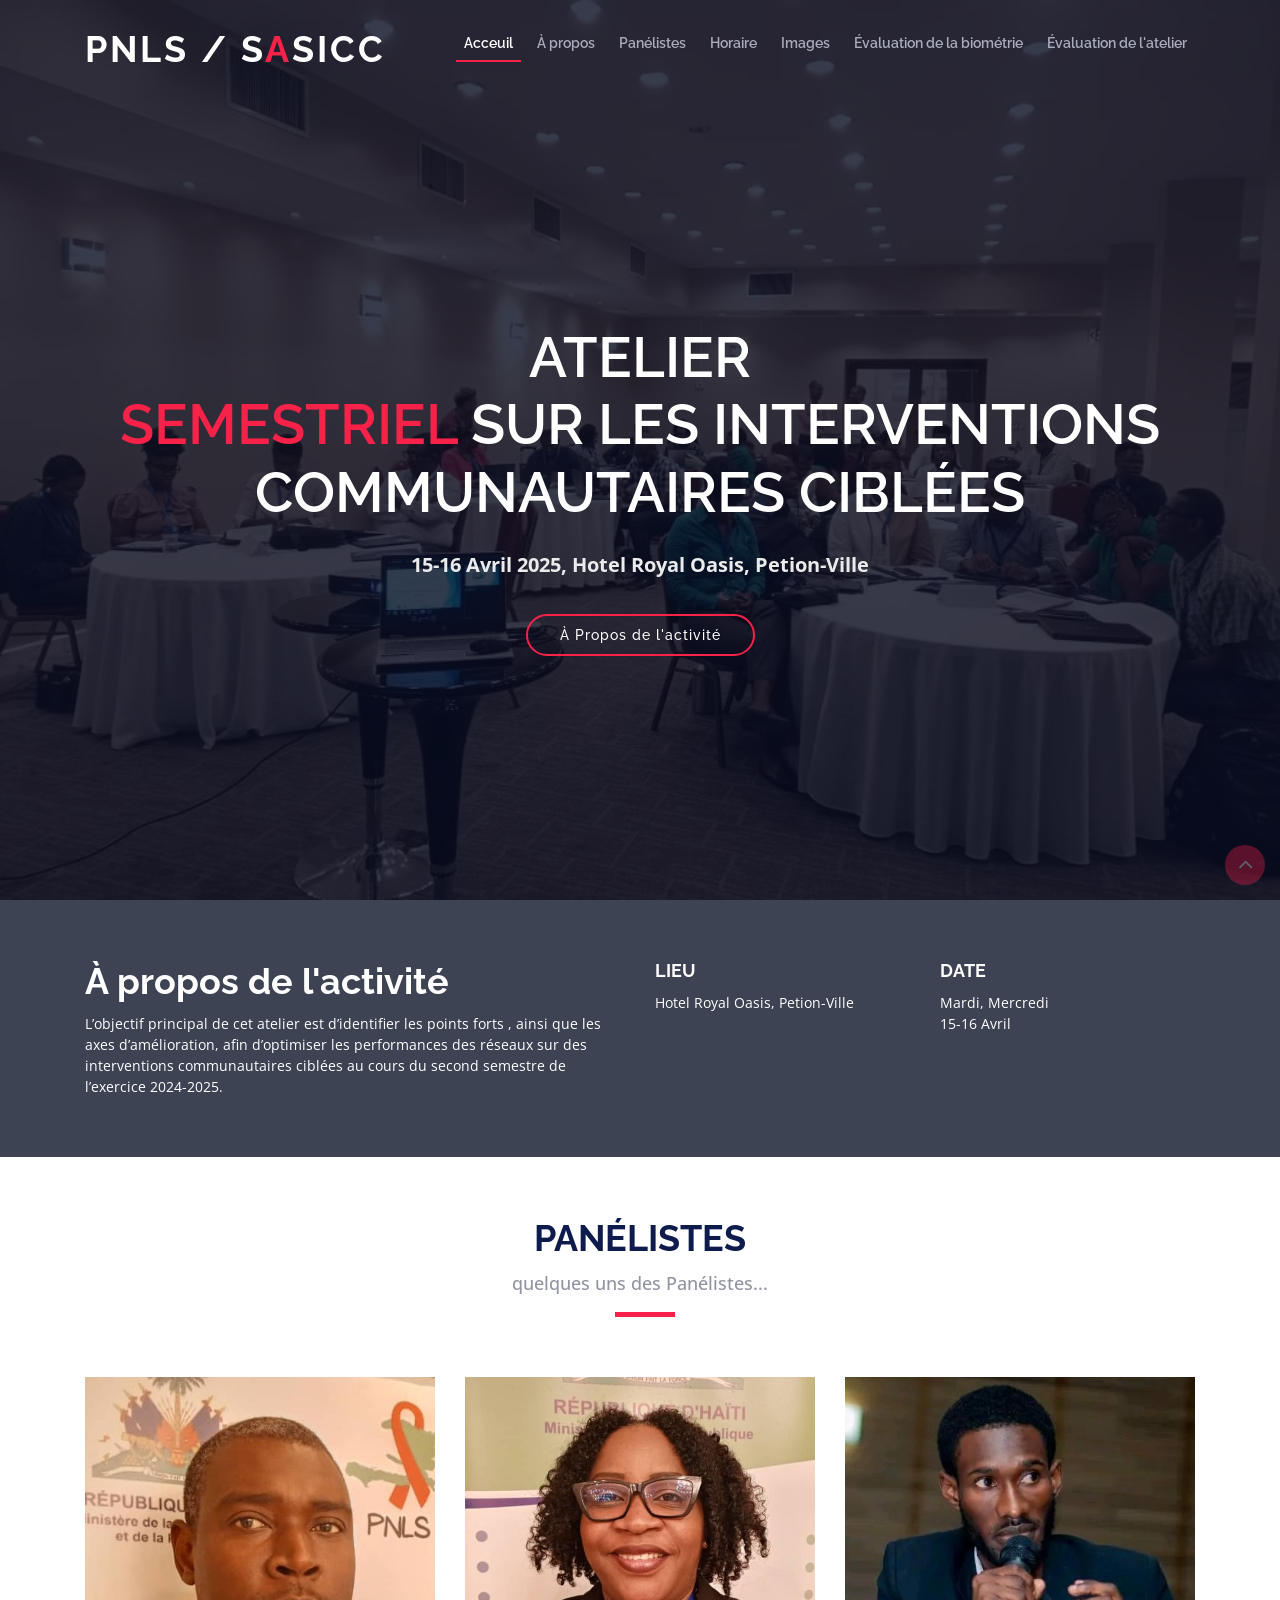
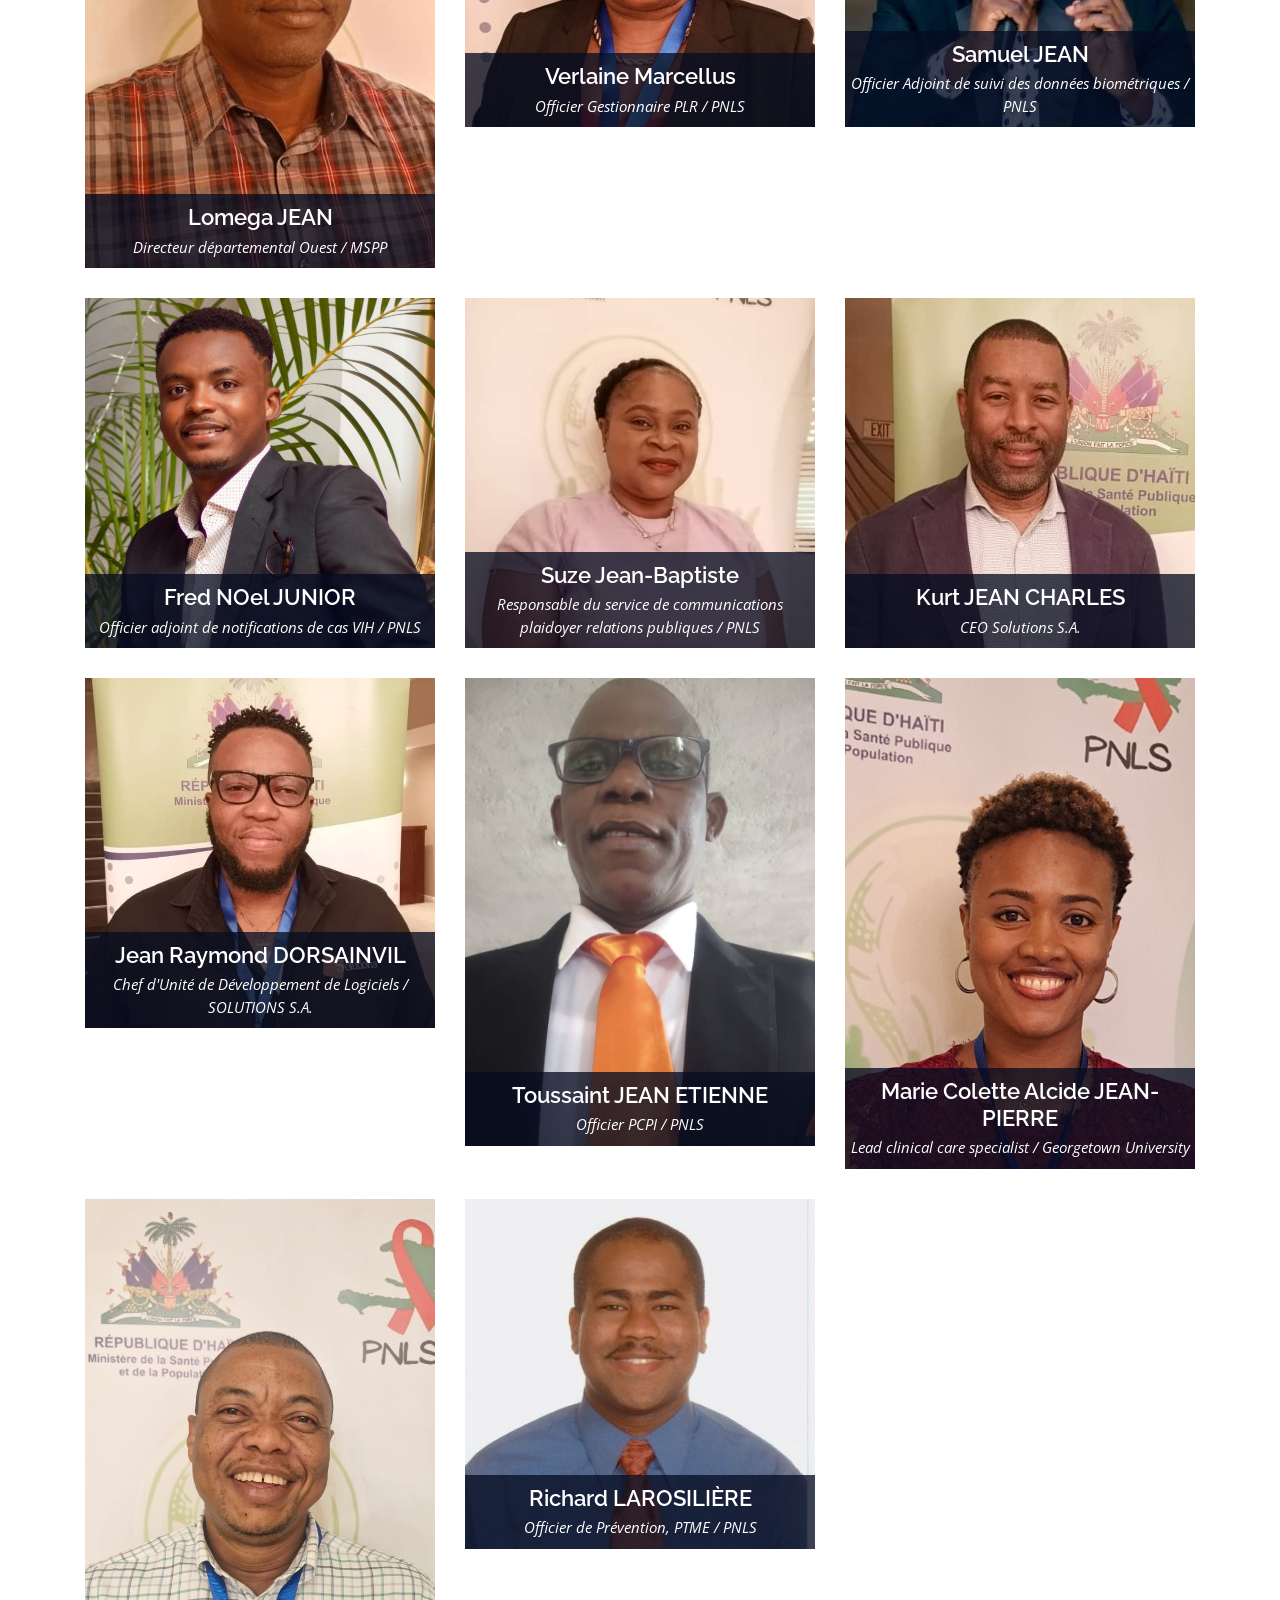
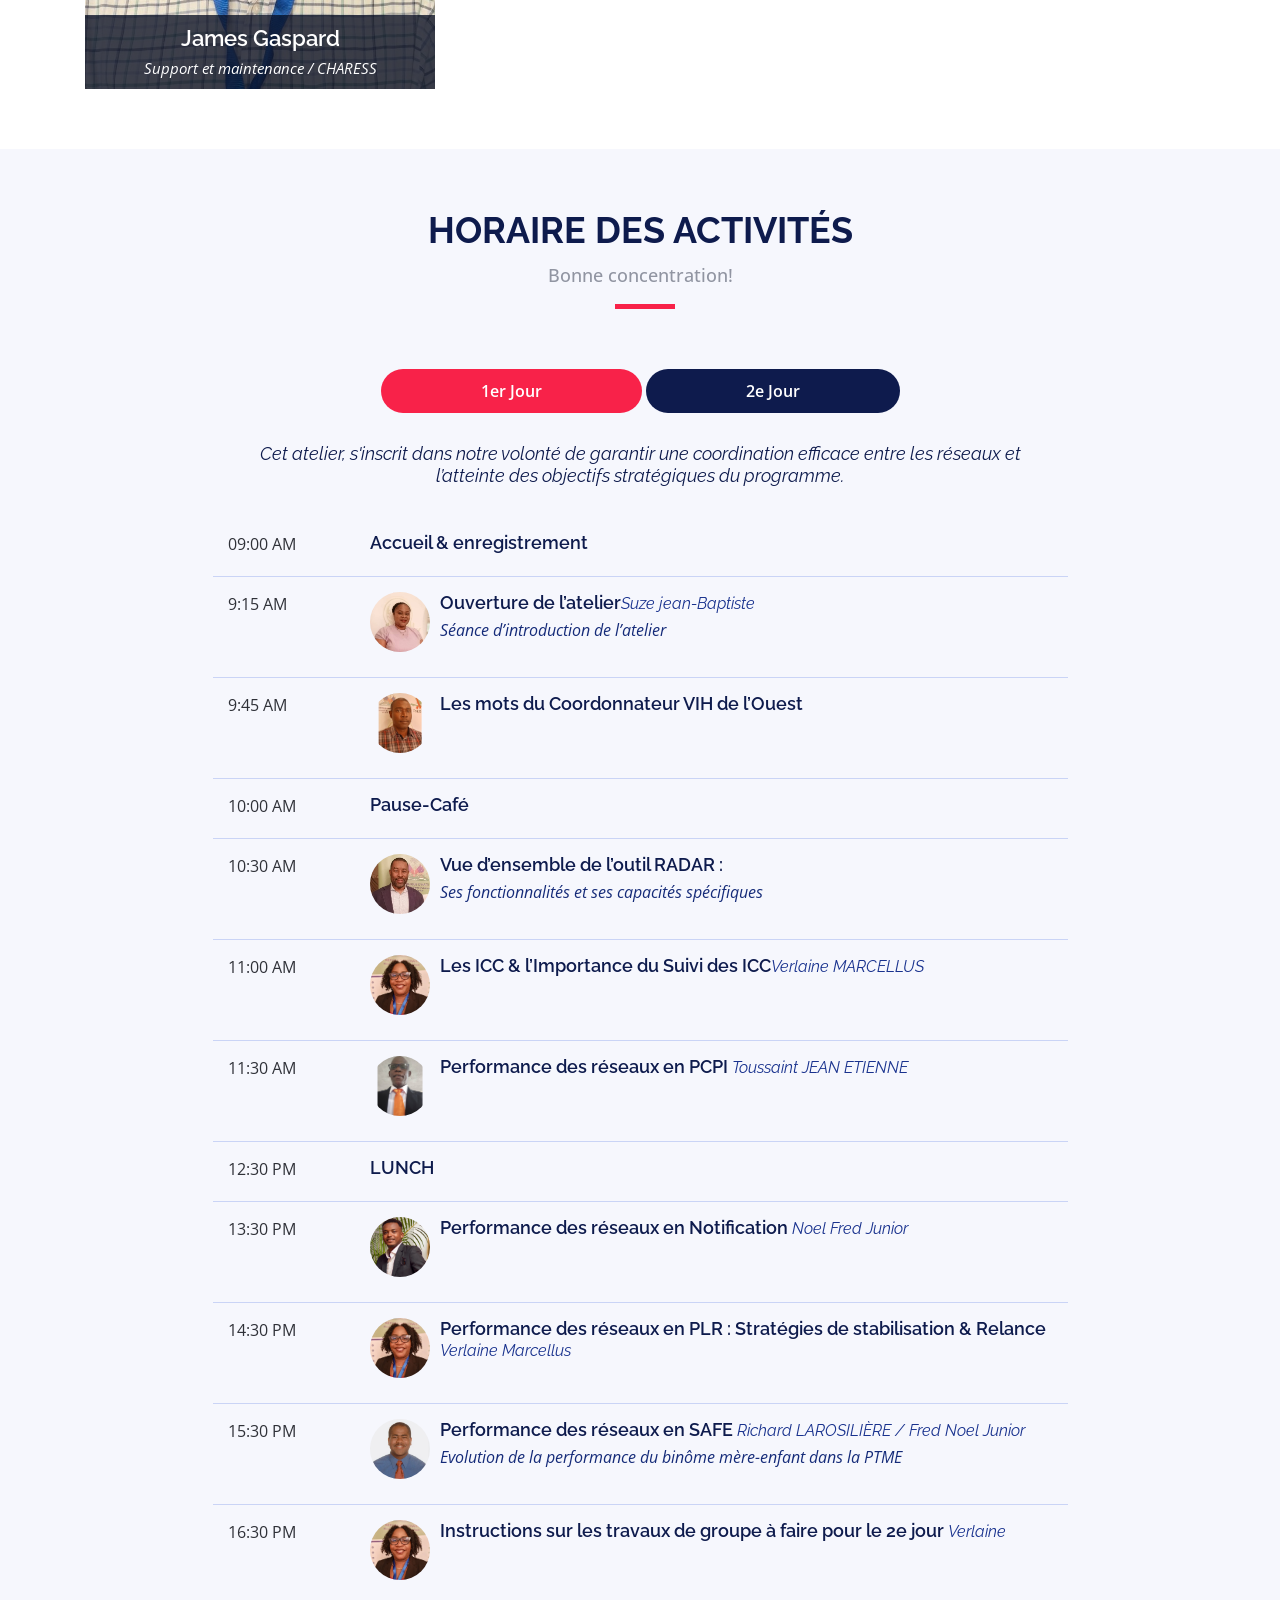
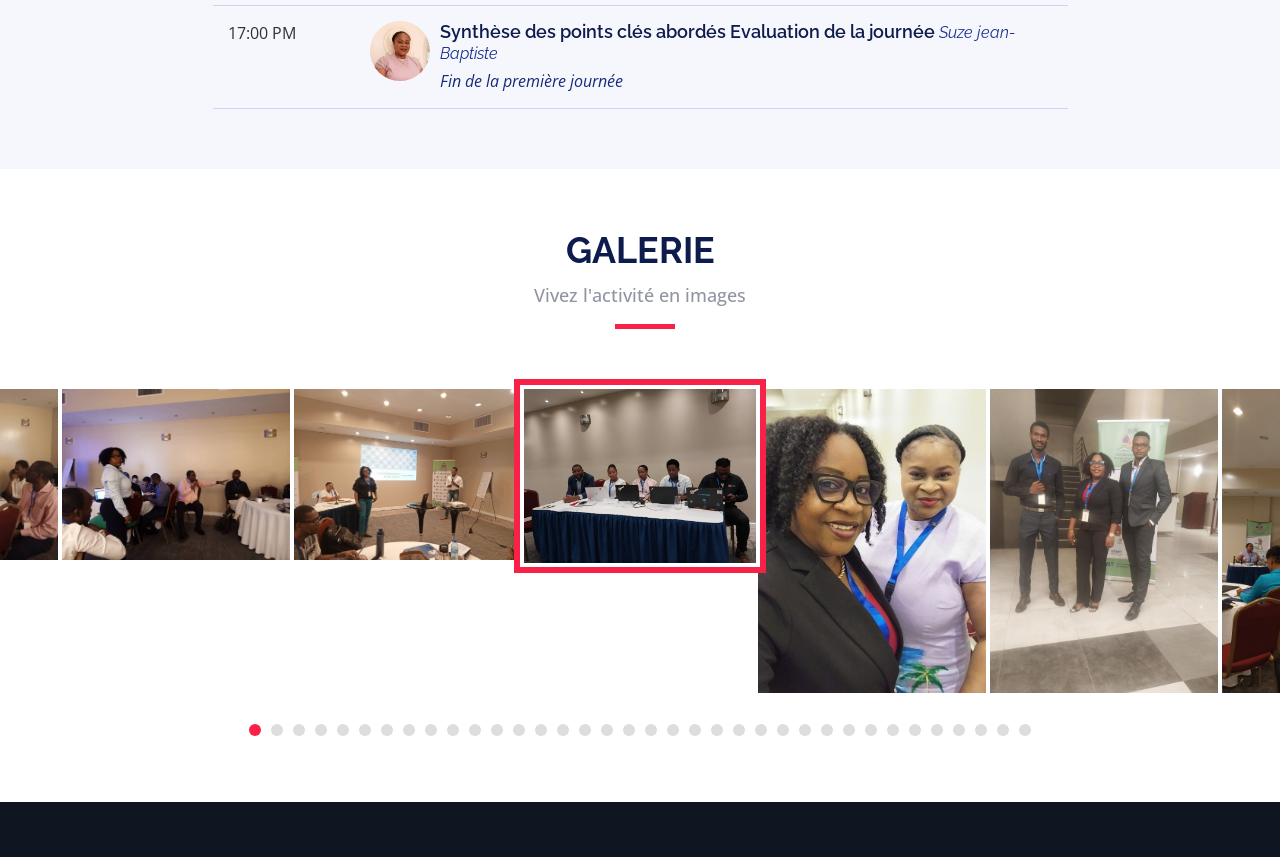
==== commit 7a1f030c: "6 commit" ====
--- a/index.html
+++ b/index.html
@@ -52,10 +52,10 @@
       <nav id="nav-menu-container">
         <ul class="nav-menu">
           <li class="menu-active"><a href="#intro">Acceuil</a></li>
-          <li><a href="#about">À Propos</a></li>
+          <li><a href="#about">À propos</a></li>
           <li><a href="#speakers">Panélistes</a></li>
           <li><a href="#schedule">Horaire</a></li>
-          <li><a href="#gallery">images</a></li>
+          <li><a href="#gallery">Images</a></li>
           <li><a href="https://ee.kobotoolbox.org/x/bmyHrQem">Évaluation de la biométrie</a></li>
           <li><a href="https://ee.kobotoolbox.org/x/umuABU3y">Évaluation de l'atelier</a></li>
 
@@ -261,7 +261,7 @@
                   <!-- <a href=""><i class="fa fa-twitter"></i></a>
                   <a href=""><i class="fa fa-facebook"></i></a>
                   <a href=""><i class="fa fa-google-plus"></i></a> -->
-                  <a href="https://www.linkedin.com/in/jean-raymond-dorsainvil-06011740/"><i class="fa fa-linkedin"></i></a>
+                  <!-- <a href="https://www.linkedin.com/in/jean-raymond-dorsainvil-06011740/"><i class="fa fa-linkedin"></i></a> -->
                 </div>
               </div>
             </div>
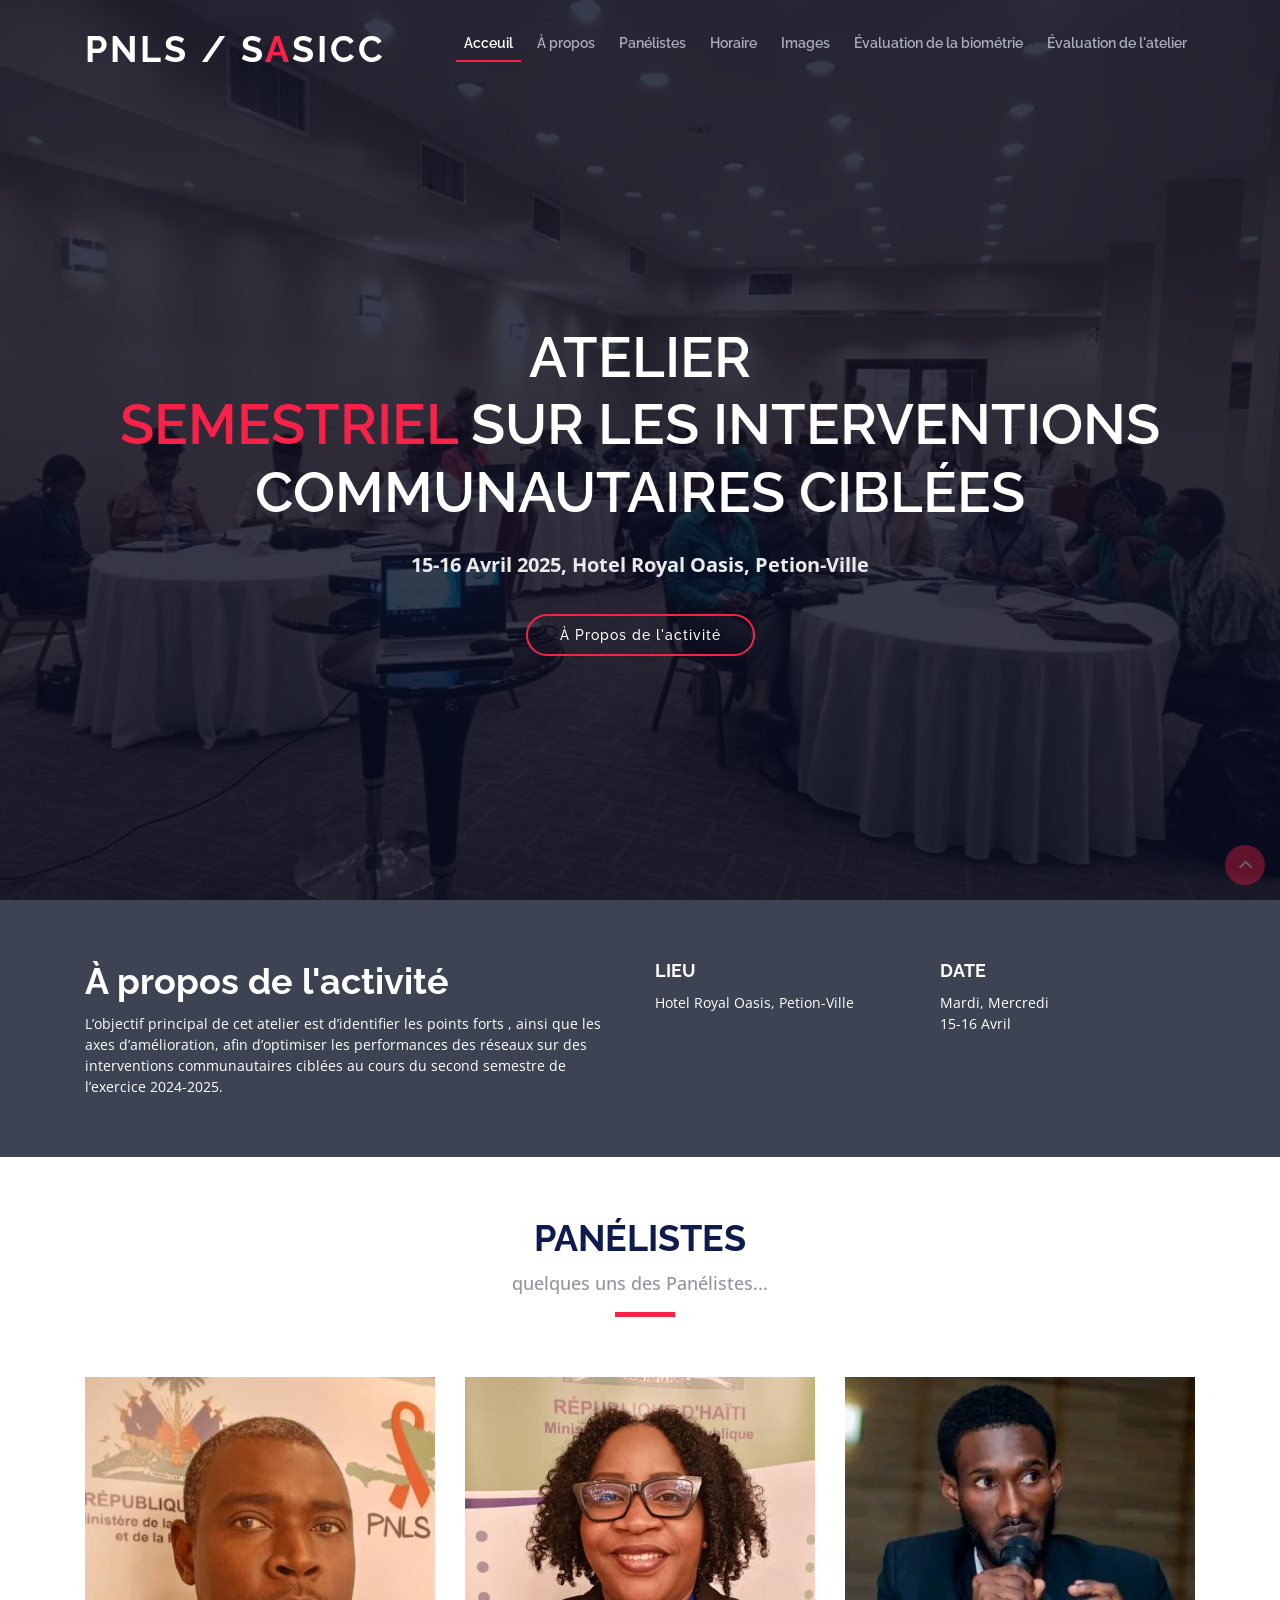
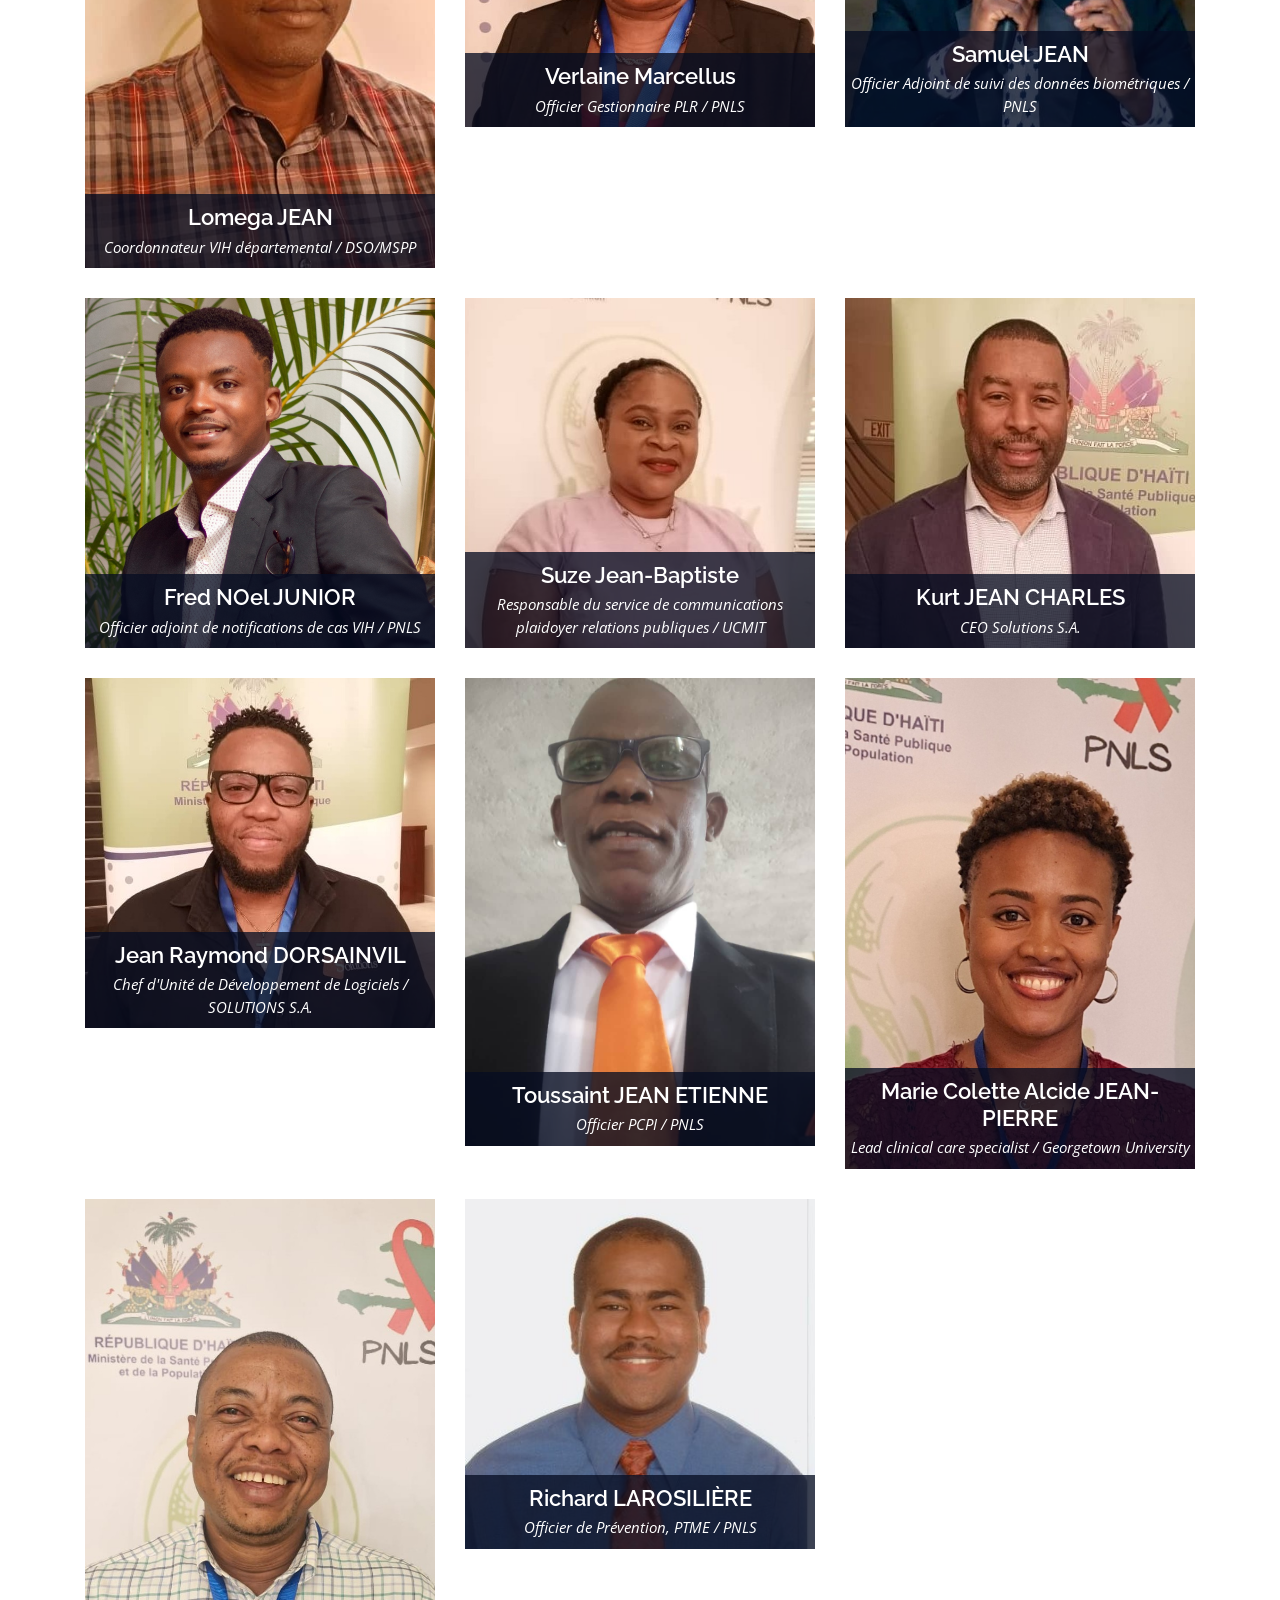
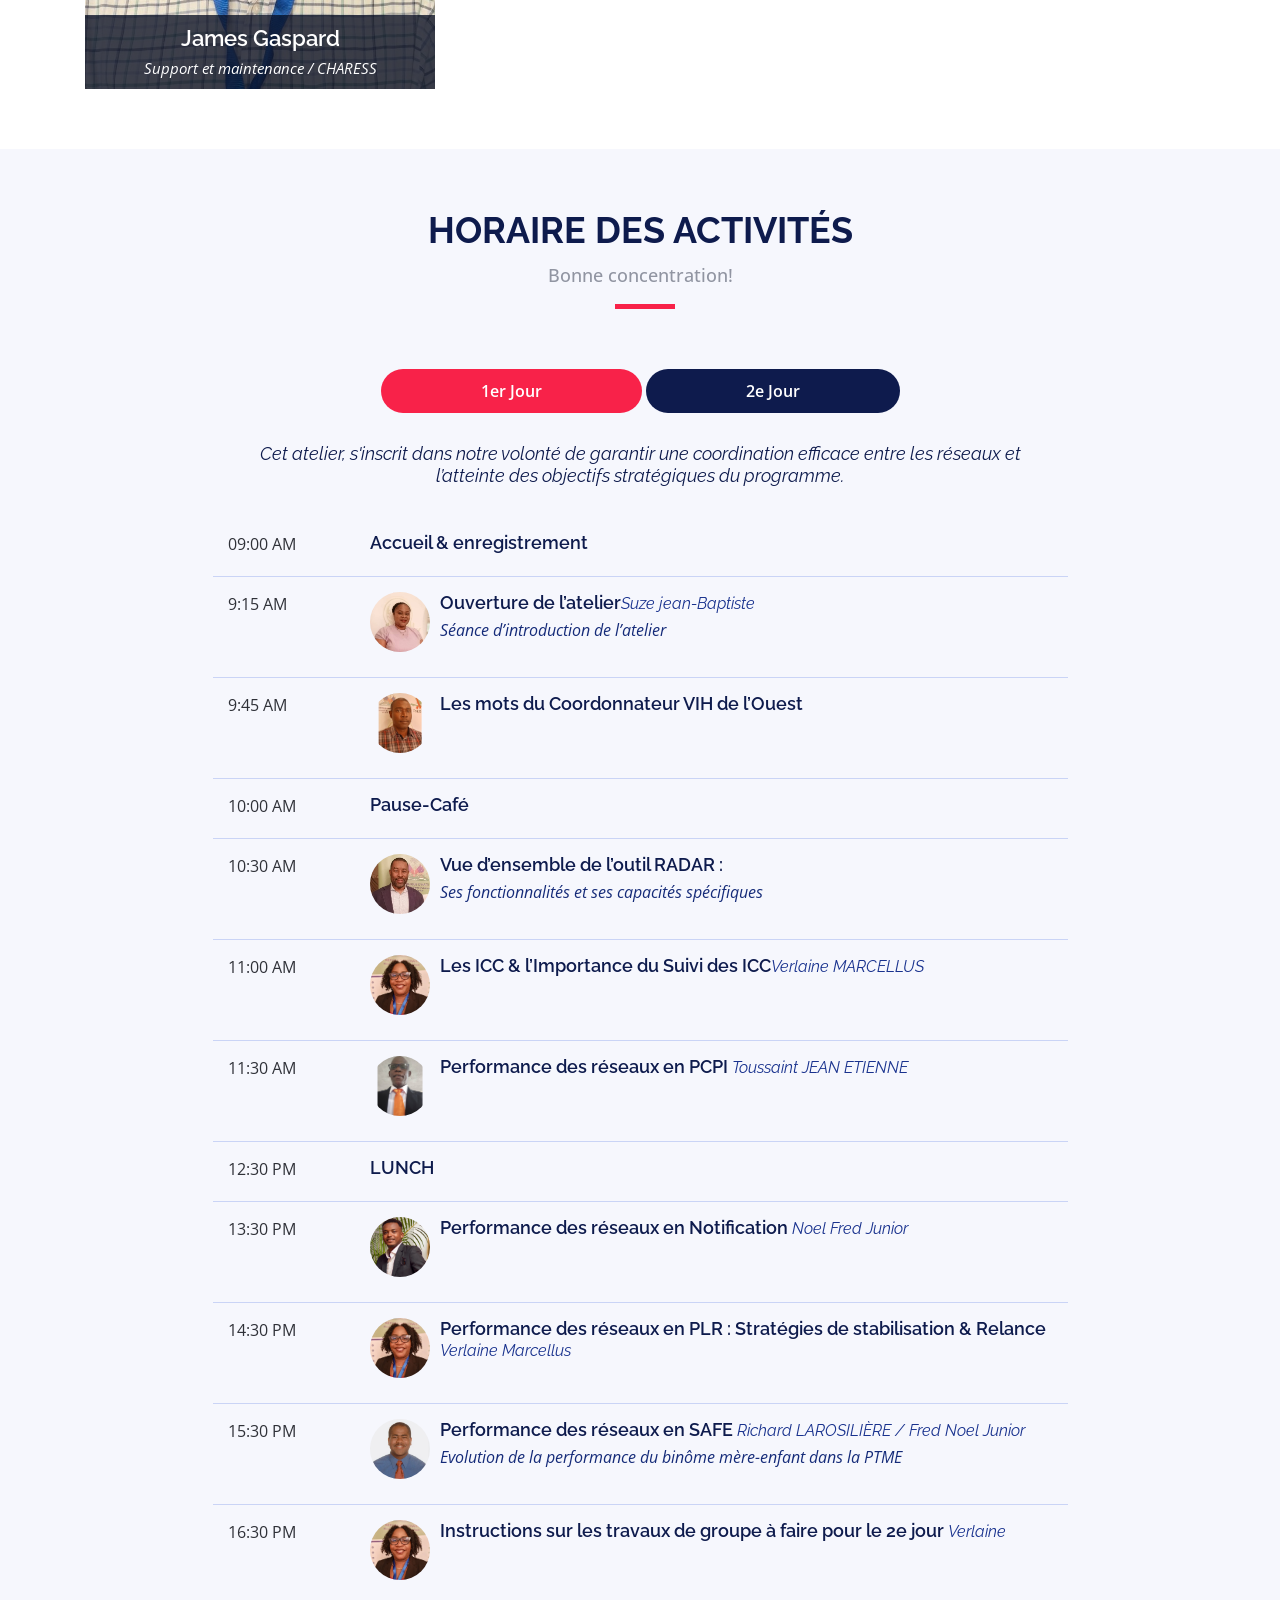
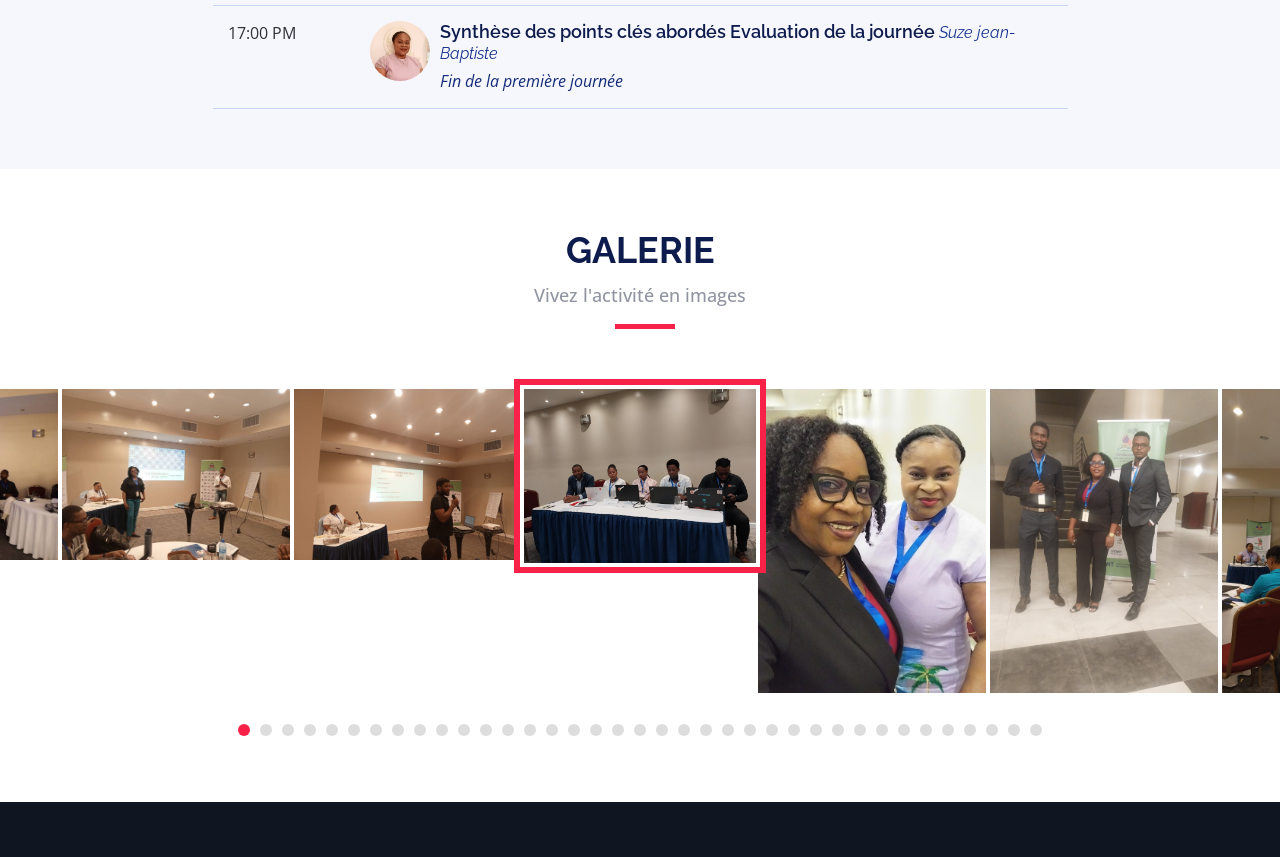
==== commit 2084c8d5: "6 commit" ====
--- a/index.html
+++ b/index.html
@@ -119,7 +119,7 @@
               <img src="img/speakers/16.jpeg" alt="Speaker 6" class="img-fluid">
               <div class="details">
                 <h3><a href="">Lomega JEAN</a></h3>
-                <p>Directeur départemental Ouest / MSPP</p>
+                <p>Coordonnateur VIH départemental / DSO/MSPP</p>
                 <div class="social">
                   <!-- <a href=""><i class="fa fa-twitter"></i></a>
                   <a href=""><i class="fa fa-facebook"></i></a>
@@ -180,7 +180,7 @@
               <img src="img/speakers/4.jpeg" alt="Speaker 4" class="img-fluid">
               <div class="details">
                 <h3><a href="">Suze Jean-Baptiste</a></h3>
-                <p>Responsable du service de communications plaidoyer relations publiques / PNLS</p>
+                <p>Responsable du service de communications plaidoyer relations publiques / UCMIT</p>
                 <div class="social">
                   <!-- <a href=""><i class="fa fa-twitter"></i></a>
                   <a href=""><i class="fa fa-facebook"></i></a>
@@ -728,13 +728,9 @@
         <a href="img/gallery/34.jpeg" class="venobox" data-gall="gallery-carousel"><img src="img/gallery/34.jpeg" alt=""></a>
         <a href="img/gallery/35.jpeg" class="venobox" data-gall="gallery-carousel"><img src="img/gallery/35.jpeg" alt=""></a>
         <a href="img/gallery/36.jpeg" class="venobox" data-gall="gallery-carousel"><img src="img/gallery/36.jpeg" alt=""></a>
-
-
-
-
+        <a href="img/gallery/37.jpeg" class="venobox" data-gall="gallery-carousel"><img src="img/gallery/37.jpeg" alt=""></a>
 
         
-
       </div>
 
     </section>
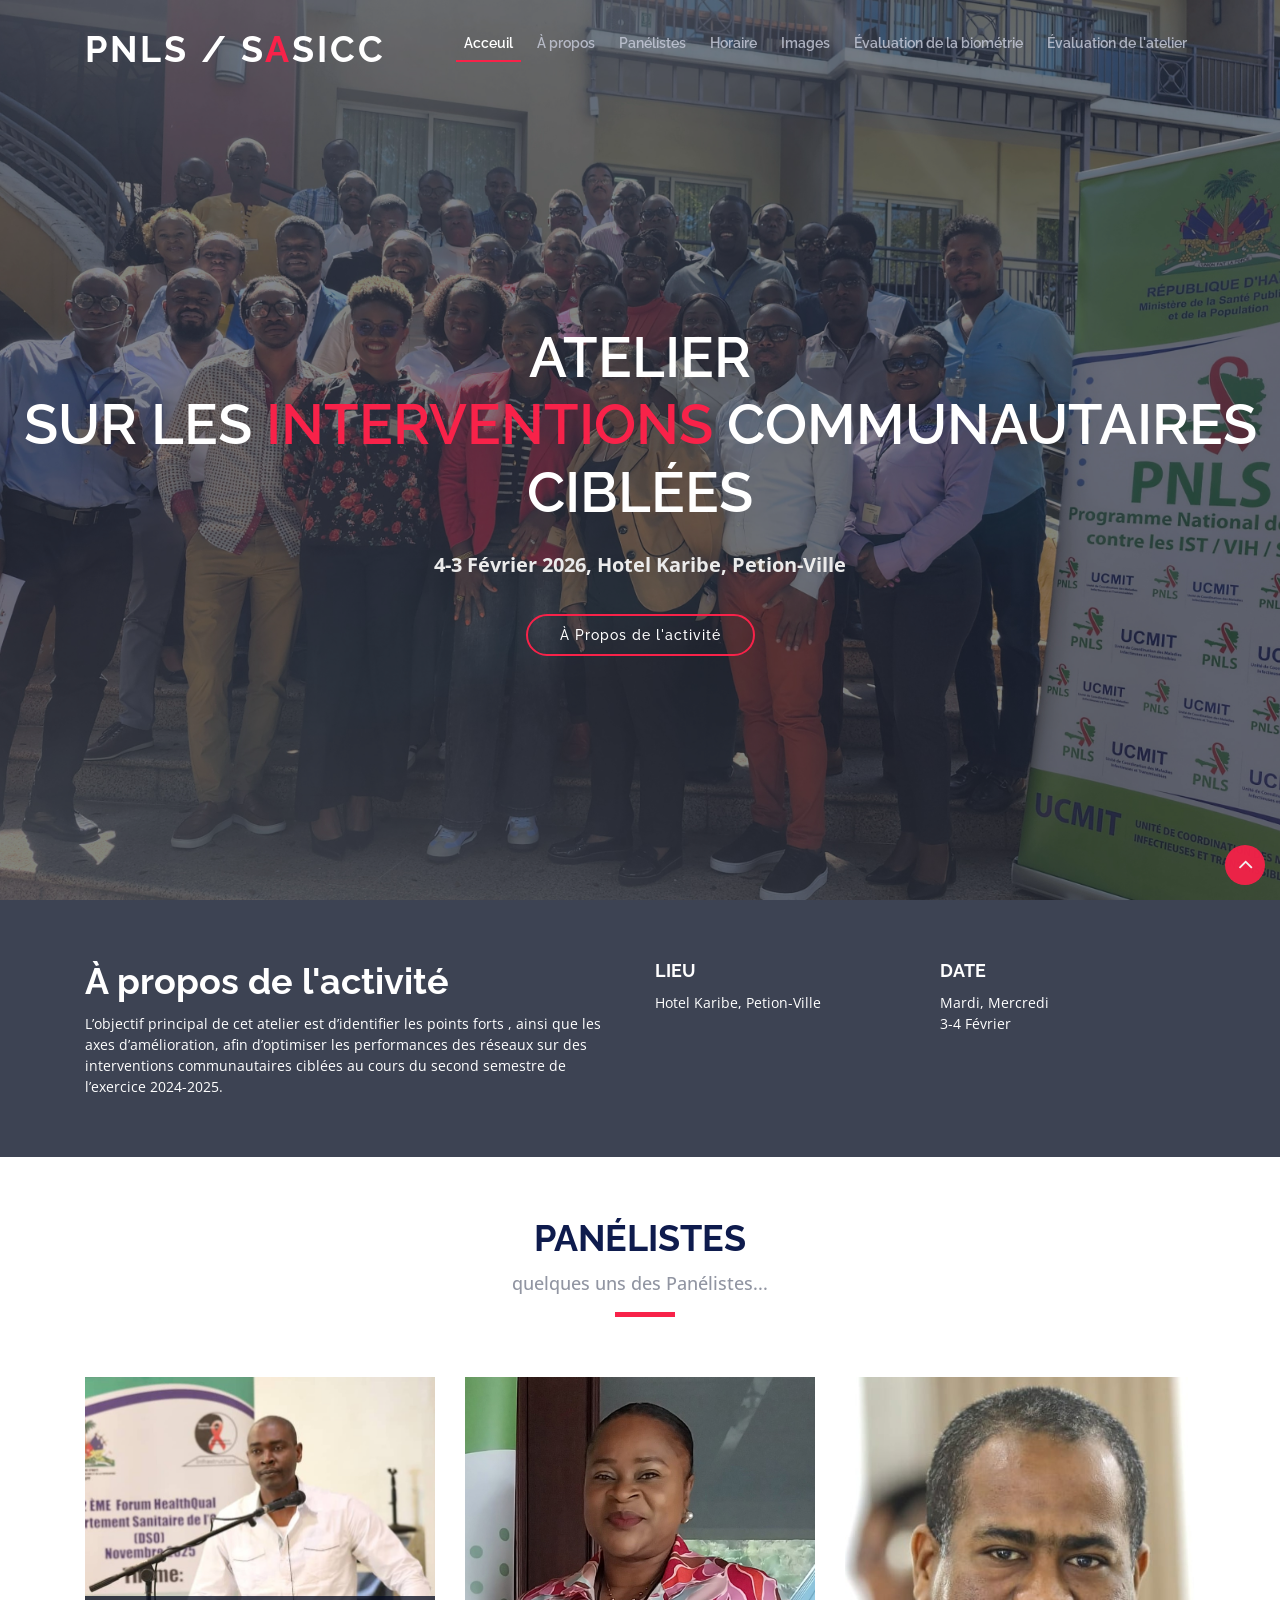
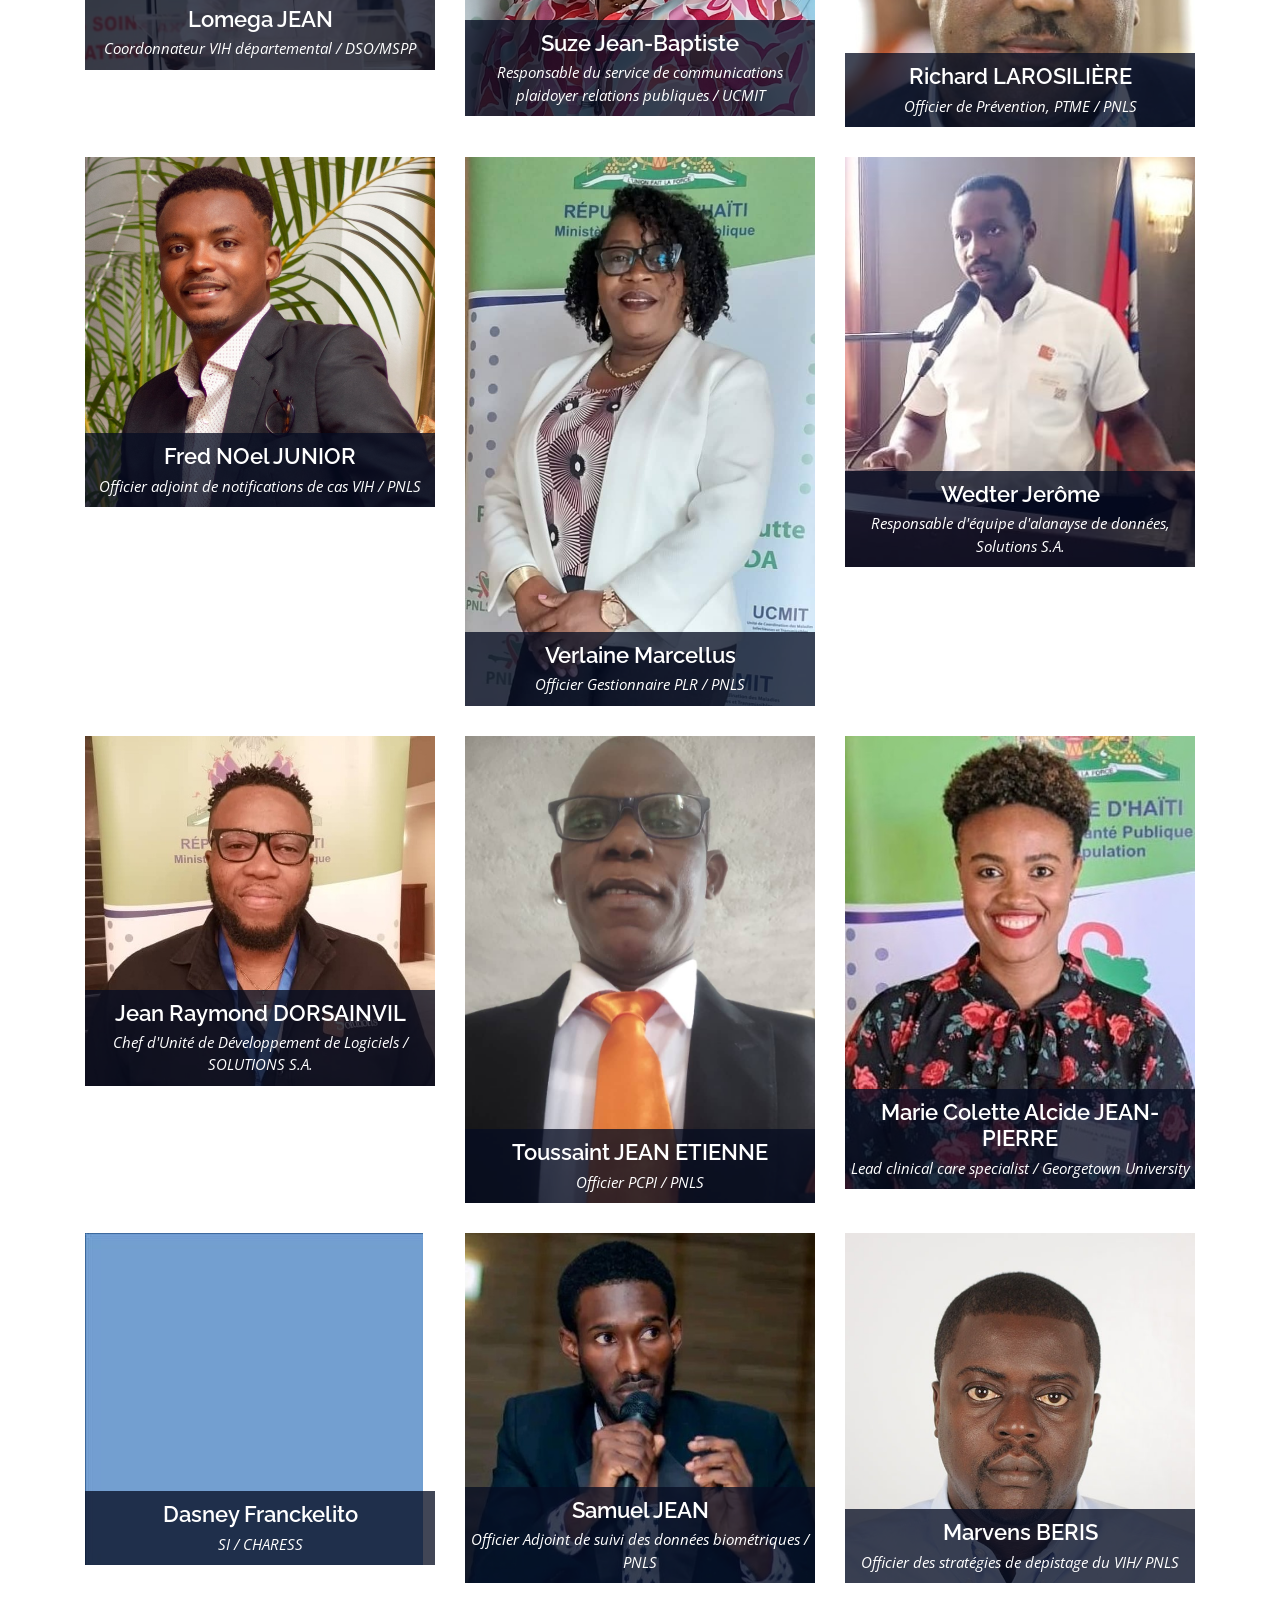
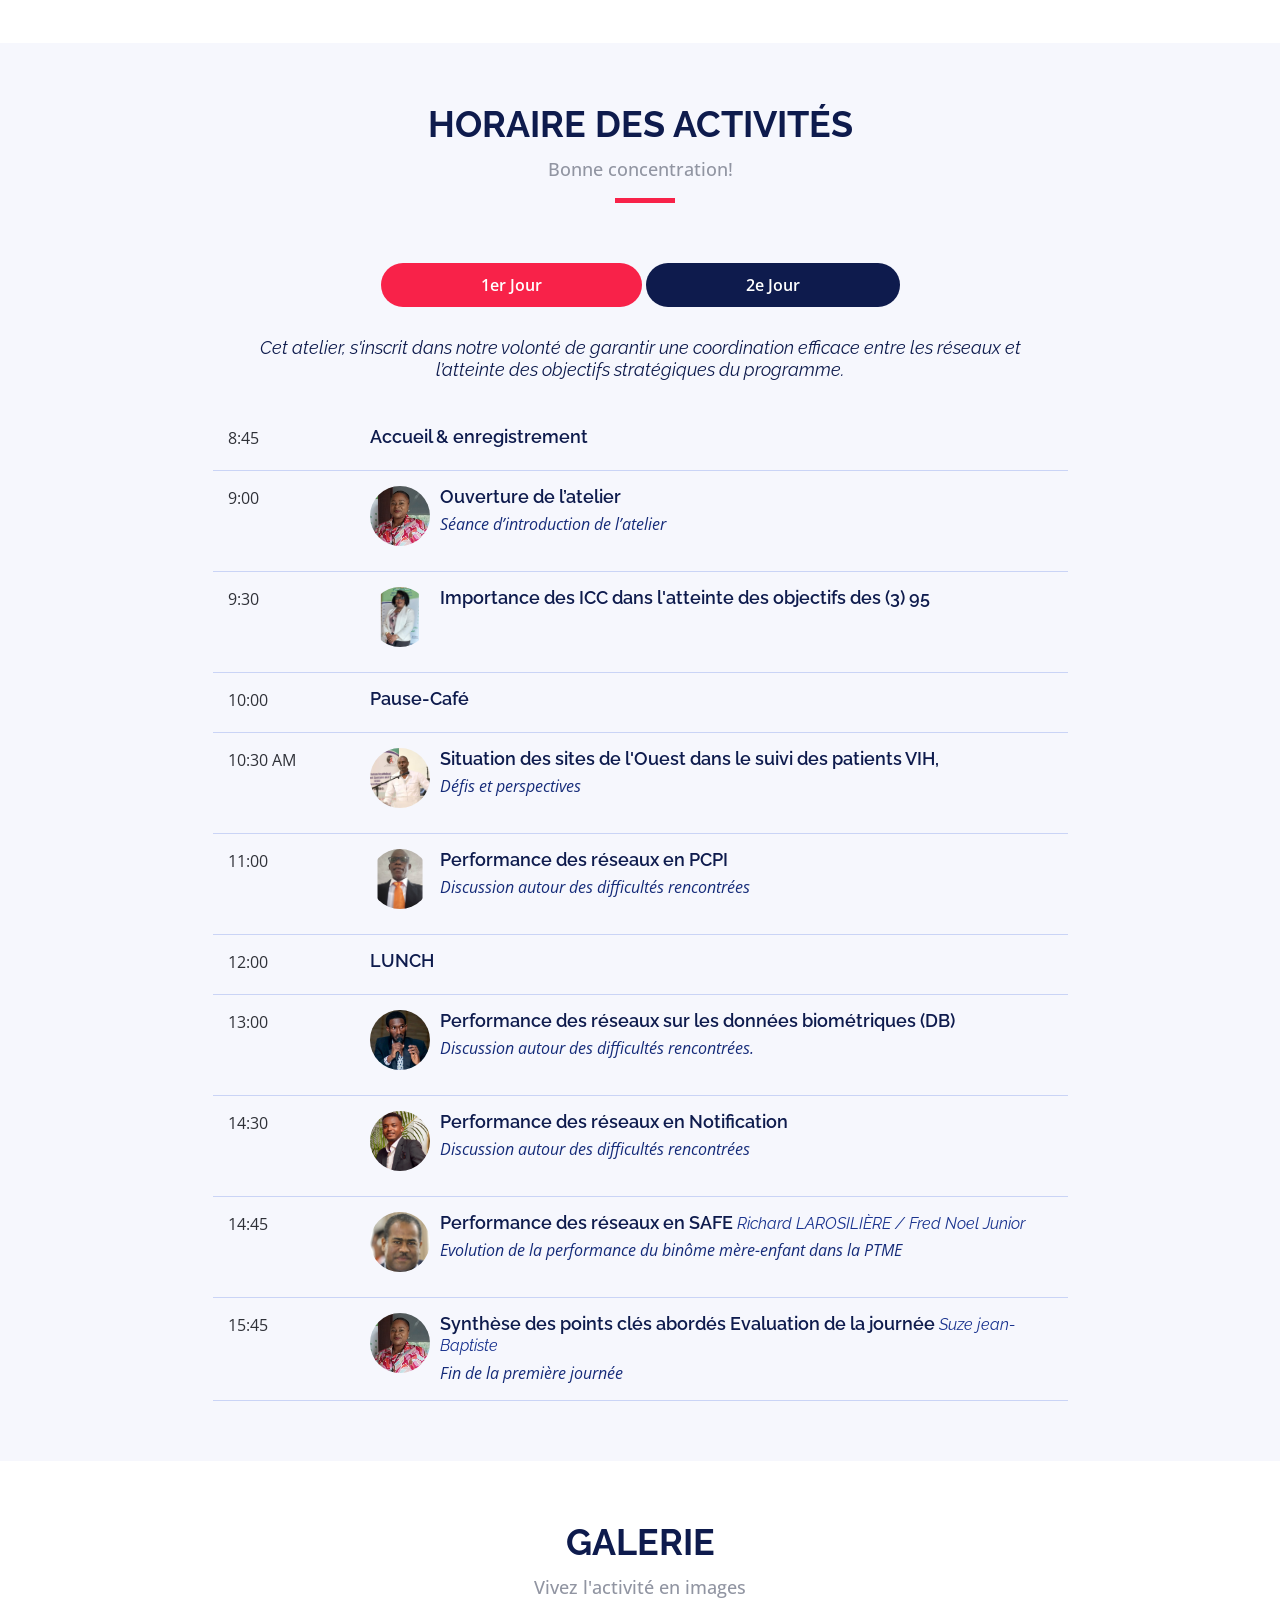
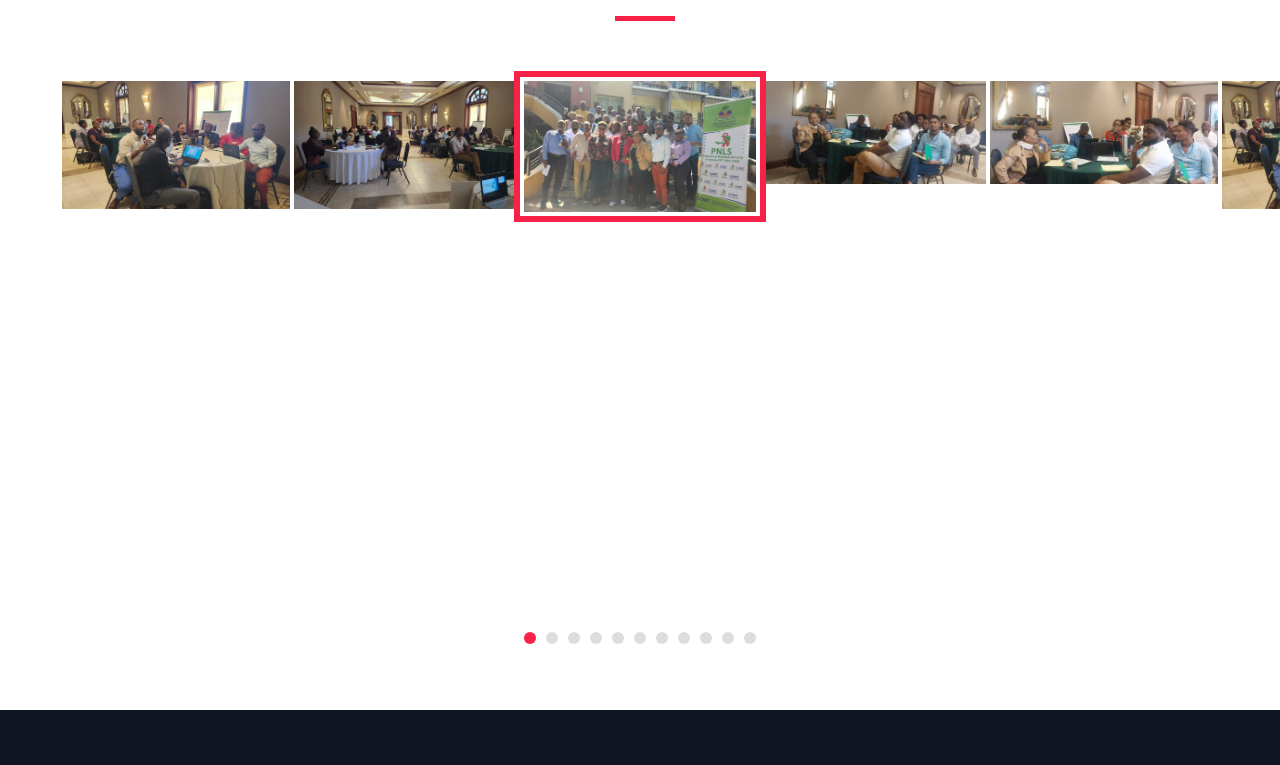
==== commit f238770a: "4 fev 26" ====
--- a/index.html
+++ b/index.html
@@ -69,8 +69,8 @@
   ============================-->
   <section id="intro">
     <div class="intro-container wow fadeIn">
-      <h1 class="mb-4 pb-0">Atelier<br><span>Semestriel </span>sur les interventions communautaires ciblées</h1>
-      <p class="mb-4 pb-0">15-16 Avril 2025, Hotel Royal Oasis, Petion-Ville</p>
+      <h1 class="mb-4 pb-0">Atelier<br>sur les  <span>interventions</span> communautaires ciblées</h1>
+      <p class="mb-4 pb-0">4-3 Février 2026, Hotel Karibe, Petion-Ville</p>
       <!-- <a href="https://www.youtube.com/watch?v=jDDaplaOz7Q" class="venobox play-btn mb-4" data-vbtype="video"
         data-autoplay="true"></a> -->
       <a href="#about" class="about-btn scrollto">À Propos de l'activité</a>
@@ -93,11 +93,11 @@
           </div>
           <div class="col-lg-3">
             <h3>Lieu</h3>
-            <p>Hotel Royal Oasis, Petion-Ville</p>
+            <p>Hotel Karibe, Petion-Ville</p>
           </div>
           <div class="col-lg-3">
             <h3>Date</h3>
-            <p>Mardi, Mercredi<br>15-16 Avril</p>
+            <p>Mardi, Mercredi<br>3-4 Février</p>
           </div>
         </div>
       </div>
@@ -132,6 +132,54 @@
 
           <div class="col-lg-4 col-md-6">
             <div class="speaker">
+              <img src="img/speakers/4.jpeg" alt="Speaker 4" class="img-fluid">
+              <div class="details">
+                <h3><a href="">Suze Jean-Baptiste</a></h3>
+                <p>Responsable du service de communications plaidoyer relations publiques / UCMIT</p>
+                <div class="social">
+                  <!-- <a href=""><i class="fa fa-twitter"></i></a>
+                  <a href=""><i class="fa fa-facebook"></i></a>
+                  <a href=""><i class="fa fa-google-plus"></i></a>
+                  <a href=""><i class="fa fa-linkedin"></i></a> -->
+                </div>
+              </div>
+            </div>
+          </div>
+
+          <div class="col-lg-4 col-md-6">
+            <div class="speaker">
+              <img src="img/speakers/15.jpeg" alt="Speaker 6" class="img-fluid">
+              <div class="details">
+                <h3><a href="">Richard LAROSILIÈRE </a></h3>
+                <p>Officier de Prévention, PTME / PNLS</p>
+                <div class="social">
+                  <!-- <a href=""><i class="fa fa-twitter"></i></a>
+                  <a href=""><i class="fa fa-facebook"></i></a>
+                  <a href=""><i class="fa fa-google-plus"></i></a> -->
+                  <a href="https://www.linkedin.com/in/richard-s-larosiliere-6b086b100/"><i class="fa fa-linkedin"></i></a>
+                </div>
+              </div>
+            </div>
+          </div>
+
+          <div class="col-lg-4 col-md-6">
+            <div class="speaker">
+              <img src="img/speakers/3.jpg" alt="Speaker 3" class="img-fluid">
+              <div class="details">
+                <h3><a href="">Fred NOel JUNIOR</a></h3>
+                <p>Officier adjoint de notifications de cas VIH / PNLS</p>
+                <div class="social">
+                  <!-- <a href=""><i class="fa fa-twitter"></i></a>
+                  <a href=""><i class="fa fa-facebook"></i></a>
+                  <a href=""><i class="fa fa-google-plus"></i></a> -->
+                  <a href="https://www.linkedin.com/in/fredjuniornoel/"><i class="fa fa-linkedin"></i></a>
+                </div>
+              </div>
+            </div>
+          </div>
+
+          <div class="col-lg-4 col-md-6">
+            <div class="speaker">
               <img src="img/speakers/1.jpeg" alt="Speaker 1" class="img-fluid">
               <div class="details">
                 <h3><a href="">Verlaine Marcellus</a></h3>
@@ -145,6 +193,84 @@
               </div>
             </div>
           </div>
+
+          <div class="col-lg-4 col-md-6">
+            <div class="speaker">
+              <img src="img/speakers/5.jpeg" alt="Speaker 5" class="img-fluid">
+              <div class="details">
+                <h3><a href="">Wedter Jerôme</a></h3>
+                <p>Responsable d'équipe d'alanayse de données, Solutions S.A.</p>
+                <div class="social">
+                  <!-- <a href=""><i class="fa fa-twitter"></i></a>
+                  <a href=""><i class="fa fa-facebook"></i></a>
+                  <a href=""><i class="fa fa-google-plus"></i></a> -->
+                  <a href=""><i class="fa fa-linkedin"></i></a>
+                </div>
+              </div>
+            </div>
+          </div>
+          <div class="col-lg-4 col-md-6">
+            <div class="speaker">
+              <img src="img/speakers/6.jpeg" alt="Speaker 6" class="img-fluid">
+              <div class="details">
+                <h3><a href="">Jean Raymond DORSAINVIL</a></h3>
+                <p>Chef d'Unité de Développement de Logiciels / SOLUTIONS S.A.</p>
+                <div class="social">
+                  <!-- <a href=""><i class="fa fa-twitter"></i></a>
+                  <a href=""><i class="fa fa-facebook"></i></a>
+                  <a href=""><i class="fa fa-google-plus"></i></a> -->
+                  <a href="https://www.linkedin.com/in/jean-raymond-dorsainvil-06011740/"><i class="fa fa-linkedin"></i></a>
+                </div>
+              </div>
+            </div>
+          </div>
+
+          <div class="col-lg-4 col-md-6">
+            <div class="speaker">
+              <img src="img/speakers/7.jpeg" alt="Speaker 4" class="img-fluid">
+              <div class="details">
+                <h3><a href="">Toussaint JEAN ETIENNE</a></h3>
+                <p>Officier PCPI / PNLS</p>
+                <div class="social">
+                  <!-- <a href=""><i class="fa fa-twitter"></i></a>
+                  <a href=""><i class="fa fa-facebook"></i></a>
+                  <a href=""><i class="fa fa-google-plus"></i></a>
+                  <a href=""><i class="fa fa-linkedin"></i></a> -->
+                </div>
+              </div>
+            </div>
+          </div>
+          <div class="col-lg-4 col-md-6">
+            <div class="speaker">
+              <img src="img/speakers/12.jpg" alt="Speaker 5" class="img-fluid">
+              <div class="details">
+                <h3><a href=""> Marie Colette Alcide JEAN-PIERRE</a></h3>
+                <p> Lead clinical care specialist / Georgetown University </p>
+                <div class="social">
+                  <!-- <a href=""><i class="fa fa-twitter"></i></a>
+                  <a href=""><i class="fa fa-facebook"></i></a>
+                  <a href=""><i class="fa fa-google-plus"></i></a> -->
+                  <!-- <a href=""><i class="fa fa-linkedin"></i></a> -->
+                </div>
+              </div>
+            </div>
+          </div>
+          <div class="col-lg-4 col-md-6">
+            <div class="speaker">
+              <img src="img/speakers/14.jpeg" alt="Speaker 6" class="img-fluid">
+              <div class="details">
+                <h3><a href="">Dasney Franckelito</a></h3>
+                <p>SI / CHARESS</p>
+                <div class="social">
+                  <!-- <a href=""><i class="fa fa-twitter"></i></a>
+                  <a href=""><i class="fa fa-facebook"></i></a>
+                  <a href=""><i class="fa fa-google-plus"></i></a> -->
+                  <!-- <a href="https://www.linkedin.com/in/jean-raymond-dorsainvil-06011740/"><i class="fa fa-linkedin"></i></a> -->
+                </div>
+              </div>
+            </div>
+          </div>
+
           <div class="col-lg-4 col-md-6">
             <div class="speaker">
               <img src="img/speakers/aa.jpg" alt="Speaker 2" class="img-fluid">
@@ -160,119 +286,13 @@
               </div>
             </div>
           </div>
-          <div class="col-lg-4 col-md-6">
-            <div class="speaker">
-              <img src="img/speakers/3.jpg" alt="Speaker 3" class="img-fluid">
-              <div class="details">
-                <h3><a href="">Fred NOel JUNIOR</a></h3>
-                <p>Officier adjoint de notifications de cas VIH / PNLS</p>
-                <div class="social">
-                  <!-- <a href=""><i class="fa fa-twitter"></i></a>
-                  <a href=""><i class="fa fa-facebook"></i></a>
-                  <a href=""><i class="fa fa-google-plus"></i></a> -->
-                  <a href="https://www.linkedin.com/in/fredjuniornoel/"><i class="fa fa-linkedin"></i></a>
-                </div>
-              </div>
-            </div>
-          </div>
-          <div class="col-lg-4 col-md-6">
-            <div class="speaker">
-              <img src="img/speakers/4.jpeg" alt="Speaker 4" class="img-fluid">
-              <div class="details">
-                <h3><a href="">Suze Jean-Baptiste</a></h3>
-                <p>Responsable du service de communications plaidoyer relations publiques / UCMIT</p>
-                <div class="social">
-                  <!-- <a href=""><i class="fa fa-twitter"></i></a>
-                  <a href=""><i class="fa fa-facebook"></i></a>
-                  <a href=""><i class="fa fa-google-plus"></i></a>
-                  <a href=""><i class="fa fa-linkedin"></i></a> -->
-                </div>
-              </div>
-            </div>
-          </div>
-          <div class="col-lg-4 col-md-6">
-            <div class="speaker">
-              <img src="img/speakers/5.jpeg" alt="Speaker 5" class="img-fluid">
-              <div class="details">
-                <h3><a href="">Kurt JEAN CHARLES</a></h3>
-                <p>CEO Solutions S.A.</p>
-                <div class="social">
-                  <!-- <a href=""><i class="fa fa-twitter"></i></a>
-                  <a href=""><i class="fa fa-facebook"></i></a>
-                  <a href=""><i class="fa fa-google-plus"></i></a> -->
-                  <a href=""><i class="fa fa-linkedin"></i></a>
-                </div>
-              </div>
-            </div>
-          </div>
-          <div class="col-lg-4 col-md-6">
-            <div class="speaker">
-              <img src="img/speakers/6.jpeg" alt="Speaker 6" class="img-fluid">
-              <div class="details">
-                <h3><a href="">Jean Raymond DORSAINVIL</a></h3>
-                <p>Chef d'Unité de Développement de Logiciels / SOLUTIONS S.A.</p>
-                <div class="social">
-                  <!-- <a href=""><i class="fa fa-twitter"></i></a>
-                  <a href=""><i class="fa fa-facebook"></i></a>
-                  <a href=""><i class="fa fa-google-plus"></i></a> -->
-                  <a href="https://www.linkedin.com/in/jean-raymond-dorsainvil-06011740/"><i class="fa fa-linkedin"></i></a>
-                </div>
-              </div>
-            </div>
-          </div>
-
-          <div class="col-lg-4 col-md-6">
-            <div class="speaker">
-              <img src="img/speakers/7.jpeg" alt="Speaker 4" class="img-fluid">
-              <div class="details">
-                <h3><a href="">Toussaint JEAN ETIENNE</a></h3>
-                <p>Officier PCPI / PNLS</p>
-                <div class="social">
-                  <!-- <a href=""><i class="fa fa-twitter"></i></a>
-                  <a href=""><i class="fa fa-facebook"></i></a>
-                  <a href=""><i class="fa fa-google-plus"></i></a>
-                  <a href=""><i class="fa fa-linkedin"></i></a> -->
-                </div>
-              </div>
-            </div>
-          </div>
-          <div class="col-lg-4 col-md-6">
-            <div class="speaker">
-              <img src="img/speakers/12.jpg" alt="Speaker 5" class="img-fluid">
-              <div class="details">
-                <h3><a href=""> Marie Colette Alcide JEAN-PIERRE</a></h3>
-                <p> Lead clinical care specialist / Georgetown University </p>
-                <div class="social">
-                  <!-- <a href=""><i class="fa fa-twitter"></i></a>
-                  <a href=""><i class="fa fa-facebook"></i></a>
-                  <a href=""><i class="fa fa-google-plus"></i></a> -->
-                  <!-- <a href=""><i class="fa fa-linkedin"></i></a> -->
-                </div>
-              </div>
-            </div>
-          </div>
-          <div class="col-lg-4 col-md-6">
-            <div class="speaker">
-              <img src="img/speakers/14.jpeg" alt="Speaker 6" class="img-fluid">
-              <div class="details">
-                <h3><a href="">James Gaspard</a></h3>
-                <p>Support et maintenance / CHARESS</p>
-                <div class="social">
-                  <!-- <a href=""><i class="fa fa-twitter"></i></a>
-                  <a href=""><i class="fa fa-facebook"></i></a>
-                  <a href=""><i class="fa fa-google-plus"></i></a> -->
-                  <!-- <a href="https://www.linkedin.com/in/jean-raymond-dorsainvil-06011740/"><i class="fa fa-linkedin"></i></a> -->
-                </div>
-              </div>
-            </div>
-          </div>
-
-          <div class="col-lg-4 col-md-6">
-            <div class="speaker">
-              <img src="img/speakers/15.jpeg" alt="Speaker 6" class="img-fluid">
-              <div class="details">
-                <h3><a href="">Richard LAROSILIÈRE </a></h3>
-                <p>Officier de Prévention, PTME / PNLS</p>
+
+          <div class="col-lg-4 col-md-6">
+            <div class="speaker">
+              <img src="img/speakers/17.jpeg" alt="Speaker 6" class="img-fluid">
+              <div class="details">
+                <h3><a href="">Marvens BERIS </a></h3>
+                <p>Officier des stratégies de depistage du VIH/ PNLS</p>
                 <div class="social">
                   <!-- <a href=""><i class="fa fa-twitter"></i></a>
                   <a href=""><i class="fa fa-facebook"></i></a>
@@ -319,7 +339,7 @@
           <div role="tabpanel" class="col-lg-9 tab-pane fade show active" id="day-1">
 
             <div class="row schedule-item">
-              <div class="col-md-2"><time>09:00 AM</time></div>
+              <div class="col-md-2"><time>8:45</time></div>
               <div class="col-md-10">
                 <h4>Accueil & enregistrement </h4>
                 <!-- <p>Facilitateurs</p> -->
@@ -327,29 +347,29 @@
             </div>
 
             <div class="row schedule-item">
-              <div class="col-md-2"><time>9:15 AM</time></div>
+              <div class="col-md-2"><time>9:00</time></div>
               <div class="col-md-10">
                 <div class="speaker">
                   <img src="img/speakers/4.jpeg">
                 </div>
-                <h4>Ouverture de l’atelier<span>Suze jean-Baptiste</span></h4>
+                <h4>Ouverture de l’atelier</h4>
                 <p>Séance d’introduction de l’atelier</p>
               </div>
             </div>
 
             <div class="row schedule-item">
-              <div class="col-md-2"><time>9:45 AM</time></div>
-              <div class="col-md-10">
-                <div class="speaker">
-                  <img src="img/speakers/16.jpeg" alt="DSO">
-                </div>
-                <h4>Les mots du Coordonnateur VIH de l’Ouest </h4>
+              <div class="col-md-2"><time>9:30</time></div>
+              <div class="col-md-10">
+                <div class="speaker">
+                  <img src="img/speakers/1.jpeg" alt="DSO">
+                </div>
+                <h4>Importance des ICC dans l'atteinte des objectifs des (3) 95 </h4>
                 <!-- <p>Maiores dignissimos neque qui cum accusantium ut sit sint inventore.</p> -->
               </div>
             </div>
 
             <div class="row schedule-item">
-              <div class="col-md-2"><time>10:00 AM</time></div>
+              <div class="col-md-2"><time>10:00</time></div>
               <div class="col-md-10">
                 <!-- <div class="speaker">
                   <img src="img/speakers/3.jpg" alt="Cole Emmerich">
@@ -363,37 +383,27 @@
               <div class="col-md-2"><time>10:30 AM</time></div>
               <div class="col-md-10">
                 <div class="speaker">
-                  <img src="img/speakers/5.jpeg" alt="Kurt">
-                </div>
-                <h4>Vue d’ensemble de l’outil RADAR :</h4>
-                <p>Ses fonctionnalités et ses capacités spécifiques</p>
-              </div>
-            </div>
-
-            <div class="row schedule-item">
-              <div class="col-md-2"><time>11:00 AM</time></div>
-              <div class="col-md-10">
-                <div class="speaker">
-                  <img src="img/speakers/1.jpeg" alt="Verlaine MARCELLUS">
-                </div>
-                <h4>Les ICC & l’Importance du Suivi des ICC<span>Verlaine MARCELLUS</span></h4>
+                  <img src="img/speakers/16.jpeg" alt="Lomega">
+                </div>
+                <h4>Situation des sites de l'Ouest dans le suivi des patients VIH,</h4>
+                <p>Défis et perspectives</p>
+              </div>
+            </div>
+
+            <div class="row schedule-item">
+              <div class="col-md-2"><time>11:00</time></div>
+              <div class="col-md-10">
+                <div class="speaker">
+                  <img src="img/speakers/7.jpeg" alt="Toussaint JEAN Etienne">
+                </div>
+                <h4>Performance des réseaux en PCPI </h4>
+                  <p>Discussion autour des difficultés rencontrées</p>
                 <!-- <p>Eligendi quo eveniet est nobis et ad temporibus odio quo.</p> -->
               </div>
             </div>
 
             <div class="row schedule-item">
-              <div class="col-md-2"><time>11:30 AM</time></div>
-              <div class="col-md-10">
-                <div class="speaker">
-                  <img src="img/speakers/7.jpeg" alt="Toussaint Etienne">
-                </div>
-                <h4>Performance des réseaux en PCPI<span> Toussaint JEAN ETIENNE</span></h4>
-                <!-- <p>Voluptatem et alias dolorum est aut sit enim neque veritatis.</p> -->
-              </div>
-            </div>
-
-            <div class="row schedule-item">
-              <div class="col-md-2"><time>12:30 PM</time></div>
+              <div class="col-md-2"><time>12:00</time></div>
               <div class="col-md-10">
                 <!-- <div class="speaker">
                   <img src="img/speakers/7.jpeg" alt="Toussaint Etienne">
@@ -404,29 +414,31 @@
             </div>
 
             <div class="row schedule-item">
-              <div class="col-md-2"><time>13:30 PM</time></div>
-              <div class="col-md-10">
-                <div class="speaker">
-                  <img src="img/speakers/3.jpg" alt="Toussaint Etienne">
-                </div>
-                <h4>Performance des réseaux en Notification <span>Noel Fred Junior</span></h4>
+              <div class="col-md-2"><time>13:00</time></div>
+              <div class="col-md-10">
+                <div class="speaker">
+                  <img src="img/speakers/aa.jpg" alt="Samuel JEAN">
+                </div>
+                <h4>Performance des réseaux sur les données biométriques (DB)</h4>
+                <p>Discussion autour des difficultés rencontrées.</p>
                 <!-- <p>Voluptatem et alias dolorum est aut sit enim neque veritatis.</p> -->
               </div>
             </div>
 
             <div class="row schedule-item">
-              <div class="col-md-2"><time>14:30 PM</time></div>
-              <div class="col-md-10">
-                <div class="speaker">
-                  <img src="img/speakers/1.jpeg" alt="Toussaint Etienne">
-                </div>
-                <h4>Performance des réseaux en PLR : Stratégies de stabilisation & Relance <span>Verlaine Marcellus</span></h4>
+              <div class="col-md-2"><time>14:30</time></div>
+              <div class="col-md-10">
+                <div class="speaker">
+                  <img src="img/speakers/3.jpg" alt="Noel Fred Junior">
+                </div>
+                <h4>Performance des réseaux en Notification</h4>
+                <p>Discussion autour des difficultés rencontrées</p>
                 <!-- <p>Voluptatem et alias dolorum est aut sit enim neque veritatis.</p> -->
               </div>
             </div>
 
             <div class="row schedule-item">
-              <div class="col-md-2"><time>15:30 PM</time></div>
+              <div class="col-md-2"><time>14:45</time></div>
               <div class="col-md-10">
                 <div class="speaker">
                   <img src="img/speakers/15.jpeg" alt="RIchard">
@@ -437,18 +449,7 @@
             </div>
 
             <div class="row schedule-item">
-              <div class="col-md-2"><time>16:30 PM</time></div>
-              <div class="col-md-10">
-                <div class="speaker">
-                  <img src="img/speakers/1.jpeg" alt="Verlaine">
-                </div>
-                <h4>Instructions sur les travaux de groupe à faire pour le 2e jour <span>Verlaine</span></h4>
-                <!-- <p>Voluptatem et alias dolorum est aut sit enim neque veritatis.</p> -->
-              </div>
-            </div>
-
-            <div class="row schedule-item">
-              <div class="col-md-2"><time>17:00 PM</time></div>
+              <div class="col-md-2"><time>15:45</time></div>
               <div class="col-md-10">
                 <div class="speaker">
                   <img src="img/speakers/4.jpeg" alt="Suze">
@@ -466,7 +467,7 @@
           <div role="tabpanel" class="col-lg-9  tab-pane fade" id="day-2">
 
             <div class="row schedule-item">
-              <div class="col-md-2"><time>8:30 AM</time></div>
+              <div class="col-md-2"><time>8:45</time></div>
               <div class="col-md-10">
                 <div class="speaker">
                   <img src="img/speakers/4.jpeg" alt="Suze jean-Baptiste">
@@ -477,29 +478,30 @@
             </div>
 
             <div class="row schedule-item">
-              <div class="col-md-2"><time>8:45 AM</time></div>
-              <div class="col-md-10">
-                <div class="speaker">
-                  <img src="img/speakers/aa.jpg" alt="Hubert Hirthe">
-                </div>
-                <h4>Performance des réseaux sur les données biométriques <span> Samuel JEAN</span></h4>
+              <div class="col-md-2"><time>9:00</time></div>
+              <div class="col-md-10">
+                <div class="speaker">
+                  <img src="img/speakers/1.jpeg" alt="Hubert Hirthe">
+                </div>
+                <h4>Performance des réseaux en PLR </h4>
+                <p>Stratégies de stabilisation & Relance</p>
                 <!-- <p>Maiores dignissimos neque qui cum accusantium ut sit sint inventore.</p> -->
               </div>
             </div>
 
-            <div class="row schedule-item">
-              <div class="col-md-2"><time>9:30 AM</time></div>
-              <div class="col-md-10">
-                <div class="speaker">
-                  <img src="img/speakers/12.jpg" alt="Marie Colette Alcide JEAN-PIERRE">
-                </div>
-                <h4>DDP dans la continuité des soins & performance des réseaux. <span> Marie Colette Alcide JEAN-PIERRE / Georgetown University </span></h4>
-                <!-- <p>Veniam accusantium laborum nihil eos eaque accusantium aspernatur.</p> -->
-              </div>
-            </div>
-
-            <div class="row schedule-item">
-              <div class="col-md-2"><time>10:30 AM</time></div>
+              <div class="row schedule-item">
+              <div class="col-md-2"><time>9:45</time></div>
+              <div class="col-md-10">
+                <div class="speaker">
+                  <img src="img/speakers/5.jpeg" alt="Jean-Raymond">
+                </div>
+                <h4>Vue d’ensemble de l’outil RADAR :</h4>
+                <p>Ses fonctionnalités et ses capacités spécifiques</p>
+              </div>
+            </div>
+
+            <div class="row schedule-item">
+              <div class="col-md-2"><time>10:30</time></div>
               <div class="col-md-10">
                 <!-- <div class="speaker">
                   <img src="img/speakers/6.jpg" alt="Willow Trantow">
@@ -510,12 +512,12 @@
             </div>
 
             <div class="row schedule-item">
-              <div class="col-md-2"><time>11:00 AM</time></div>
+              <div class="col-md-2"><time>11:00</time></div>
               <div class="col-md-10">
                 <div class="speaker">
                   <img src="img/speakers/14.jpeg" alt="James Gaspard">
                 </div>
-                <h4>Qualité des données/ Réplication : <span>James Gaspard / CHARESS</span></h4>
+                <h4>Réplication des données: <span>CHARESS</span></h4>
                 <p>Situation, Défis et perspectives </p>
               </div>
             </div>
@@ -524,9 +526,10 @@
               <div class="col-md-2"><time>11:45 AM</time></div>
               <div class="col-md-10">
                 <div class="speaker">
-                  <img src="img/speakers/11.jpg" alt="Solutions S.A.">
-                </div>
-                <h4>Nouveautés sur les plateformes relatives aux ICC (FY25) <span>Solutions S.A & SASICC</span></h4>
+                  <img src="img/speakers/12.jpg" alt="GU">
+                </div>
+                <h4>Etat d’avancement des DDP dans la continuité des soins </h4>
+                <p>Situation des réseaux au cours du premier trimestre.</p>
                 <!-- <p>Eligendi quo eveniet est nobis et ad temporibus odio quo.</p> -->
               </div>
             </div>
@@ -548,22 +551,22 @@
                 <div class="speaker">
                   <img src="img/speakers/0.jpeg" alt="Alejandrin Littel">
                 </div>
-                <h4>Finalisation et présentation d’un plan de redressement par réseau pour le 2e semestre. <span>Participants</span></h4>
+                <h4>Discussion autour des objectifs à atteindre par réseau au cours des autres trimestres.</h4>
                 <!-- <p>Eligendi quo eveniet est nobis et ad temporibus odio quo.</p> -->
               </div>
             </div>
 
             <div class="row schedule-item">
-              <div class="col-md-2"><time>13:30 PM</time></div>
-              <div class="col-md-10">
-                <div class="speaker">
-                  <img src="img/speakers/13.jpeg" alt="Fleurantin Christopher">
-                </div>
-                <h4>Approvisionnement des patients <span>Fleurantin Christopher</span></h4>
+              <div class="col-md-2"><time>14:30 PM</time></div>
+              <div class="col-md-10">
+                <div class="speaker">
+                  <!-- <img src="img/speakers/13.jpeg" alt=""> -->
+                </div>
+                <h4>Atteinte du 2ème 95 au cours des autres trimestres.</h4>
                 <p>Bonnes pratiques</p>
               </div>
             </div>
-
+            
             <div class="row schedule-item">
               <div class="col-md-2"><time>15:00 PM</time></div>
               <div class="col-md-10">
@@ -692,17 +695,18 @@
       </div>
 
       <div class="owl-carousel gallery-carousel">
-        <a href="img/gallery/1.jpeg" class="venobox" data-gall="gallery-carousel"><img src="img/gallery/1.jpeg" alt=""></a>
+        <a href="img/gallery/1.jpg" class="venobox" data-gall="gallery-carousel"><img src="img/gallery/1.jpg" alt=""></a>
         <a href="img/gallery/2.jpeg" class="venobox" data-gall="gallery-carousel"><img src="img/gallery/2.jpeg" alt=""></a>
         <a href="img/gallery/3.jpeg" class="venobox" data-gall="gallery-carousel"><img src="img/gallery/3.jpeg" alt=""></a>
-        <a href="img/gallery/4.jpeg" class="venobox" data-gall="gallery-carousel"><img src="img/gallery/4.jpeg" alt=""></a>
-        <a href="img/gallery/5.jpeg" class="venobox" data-gall="gallery-carousel"><img src="img/gallery/5.jpeg" alt=""></a>
+        <a href="img/gallery/5.jpg" class="venobox" data-gall="gallery-carousel"><img src="img/gallery/5.jpg" alt=""></a>
         <a href="img/gallery/6.jpeg" class="venobox" data-gall="gallery-carousel"><img src="img/gallery/6.jpeg" alt=""></a>
         <a href="img/gallery/7.jpeg" class="venobox" data-gall="gallery-carousel"><img src="img/gallery/7.jpeg" alt=""></a>
         <a href="img/gallery/8.jpeg" class="venobox" data-gall="gallery-carousel"><img src="img/gallery/8.jpeg" alt=""></a>
         <a href="img/gallery/9.jpeg" class="venobox" data-gall="gallery-carousel"><img src="img/gallery/9.jpeg" alt=""></a>
         <a href="img/gallery/10.jpeg" class="venobox" data-gall="gallery-carousel"><img src="img/gallery/10.jpeg" alt=""></a>
-        <a href="img/gallery/11.jpeg" class="venobox" data-gall="gallery-carousel"><img src="img/gallery/11.jpeg" alt=""></a>
+        <a href="img/gallery/5.jpg" class="venobox" data-gall="gallery-carousel"><img src="img/gallery/5.jpg" alt=""></a>
+        <a href="img/gallery/4.jpg" class="venobox" data-gall="gallery-carousel"><img src="img/gallery/4.jpg" alt=""></a>
+        <!--<a href="img/gallery/11.jpeg" class="venobox" data-gall="gallery-carousel"><img src="img/gallery/11.jpeg" alt=""></a>
         <a href="img/gallery/12.jpeg" class="venobox" data-gall="gallery-carousel"><img src="img/gallery/12.jpeg" alt=""></a>
         <a href="img/gallery/13.jpeg" class="venobox" data-gall="gallery-carousel"><img src="img/gallery/13.jpeg" alt=""></a>
         <a href="img/gallery/14.jpeg" class="venobox" data-gall="gallery-carousel"><img src="img/gallery/14.jpeg" alt=""></a>
@@ -728,7 +732,7 @@
         <a href="img/gallery/34.jpeg" class="venobox" data-gall="gallery-carousel"><img src="img/gallery/34.jpeg" alt=""></a>
         <a href="img/gallery/35.jpeg" class="venobox" data-gall="gallery-carousel"><img src="img/gallery/35.jpeg" alt=""></a>
         <a href="img/gallery/36.jpeg" class="venobox" data-gall="gallery-carousel"><img src="img/gallery/36.jpeg" alt=""></a>
-        <a href="img/gallery/37.jpeg" class="venobox" data-gall="gallery-carousel"><img src="img/gallery/37.jpeg" alt=""></a>
+        <a href="img/gallery/37.jpeg" class="venobox" data-gall="gallery-carousel"><img src="img/gallery/37.jpeg" alt=""></a> -->
 
         
       </div>
--- a/css/style.css
+++ b/css/style.css
@@ -469,7 +469,7 @@
 #intro {
   width: 100%;
   height: 100vh;
-  background: url(../img/intro-bg.jpeg) top center;
+  background: url(../img/intro-bg.jpg) top center;
   background-size: cover;
   overflow: hidden;
   position: relative;
@@ -477,7 +477,7 @@
 
 #intro:before {
   content: "";
-  background: rgba(6, 12, 34, 0.8);
+  background: rgba(6, 12, 34, 0.5);
   position: absolute;
   bottom: 0;
   top: 0;
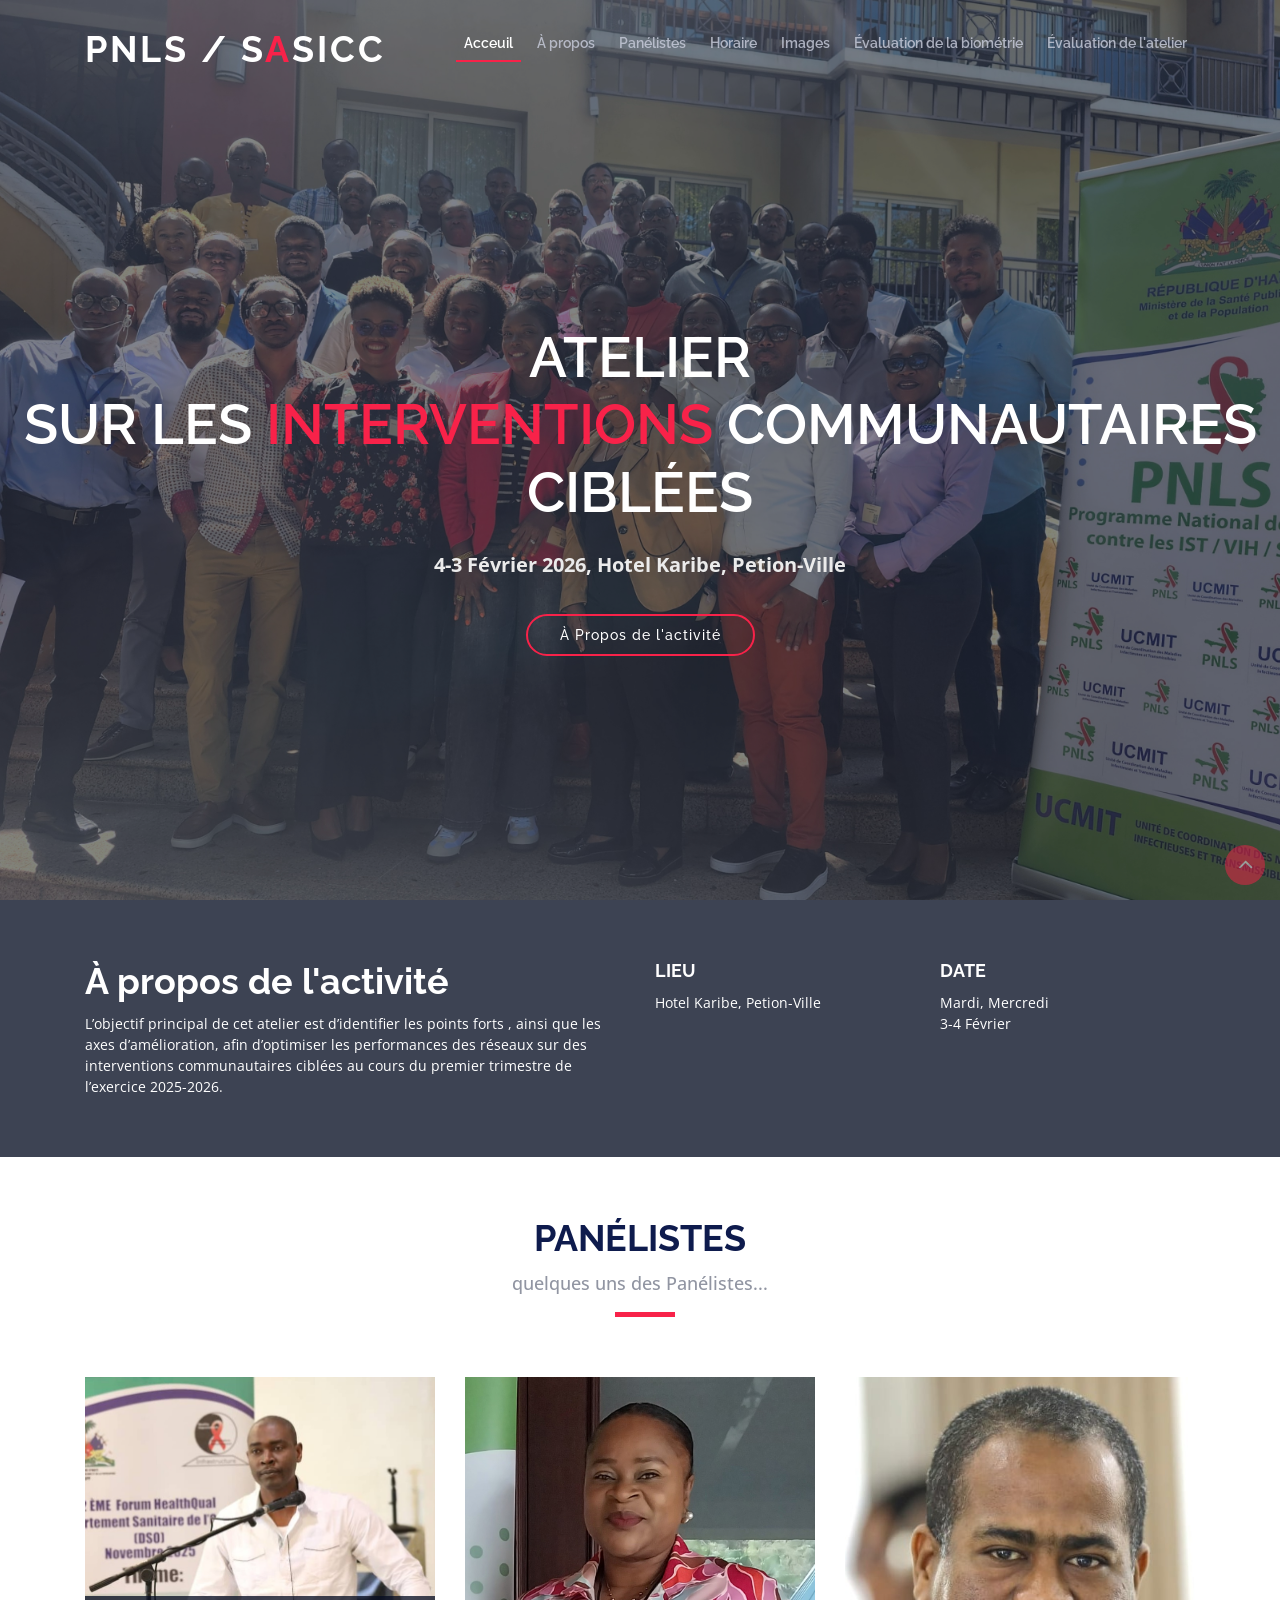
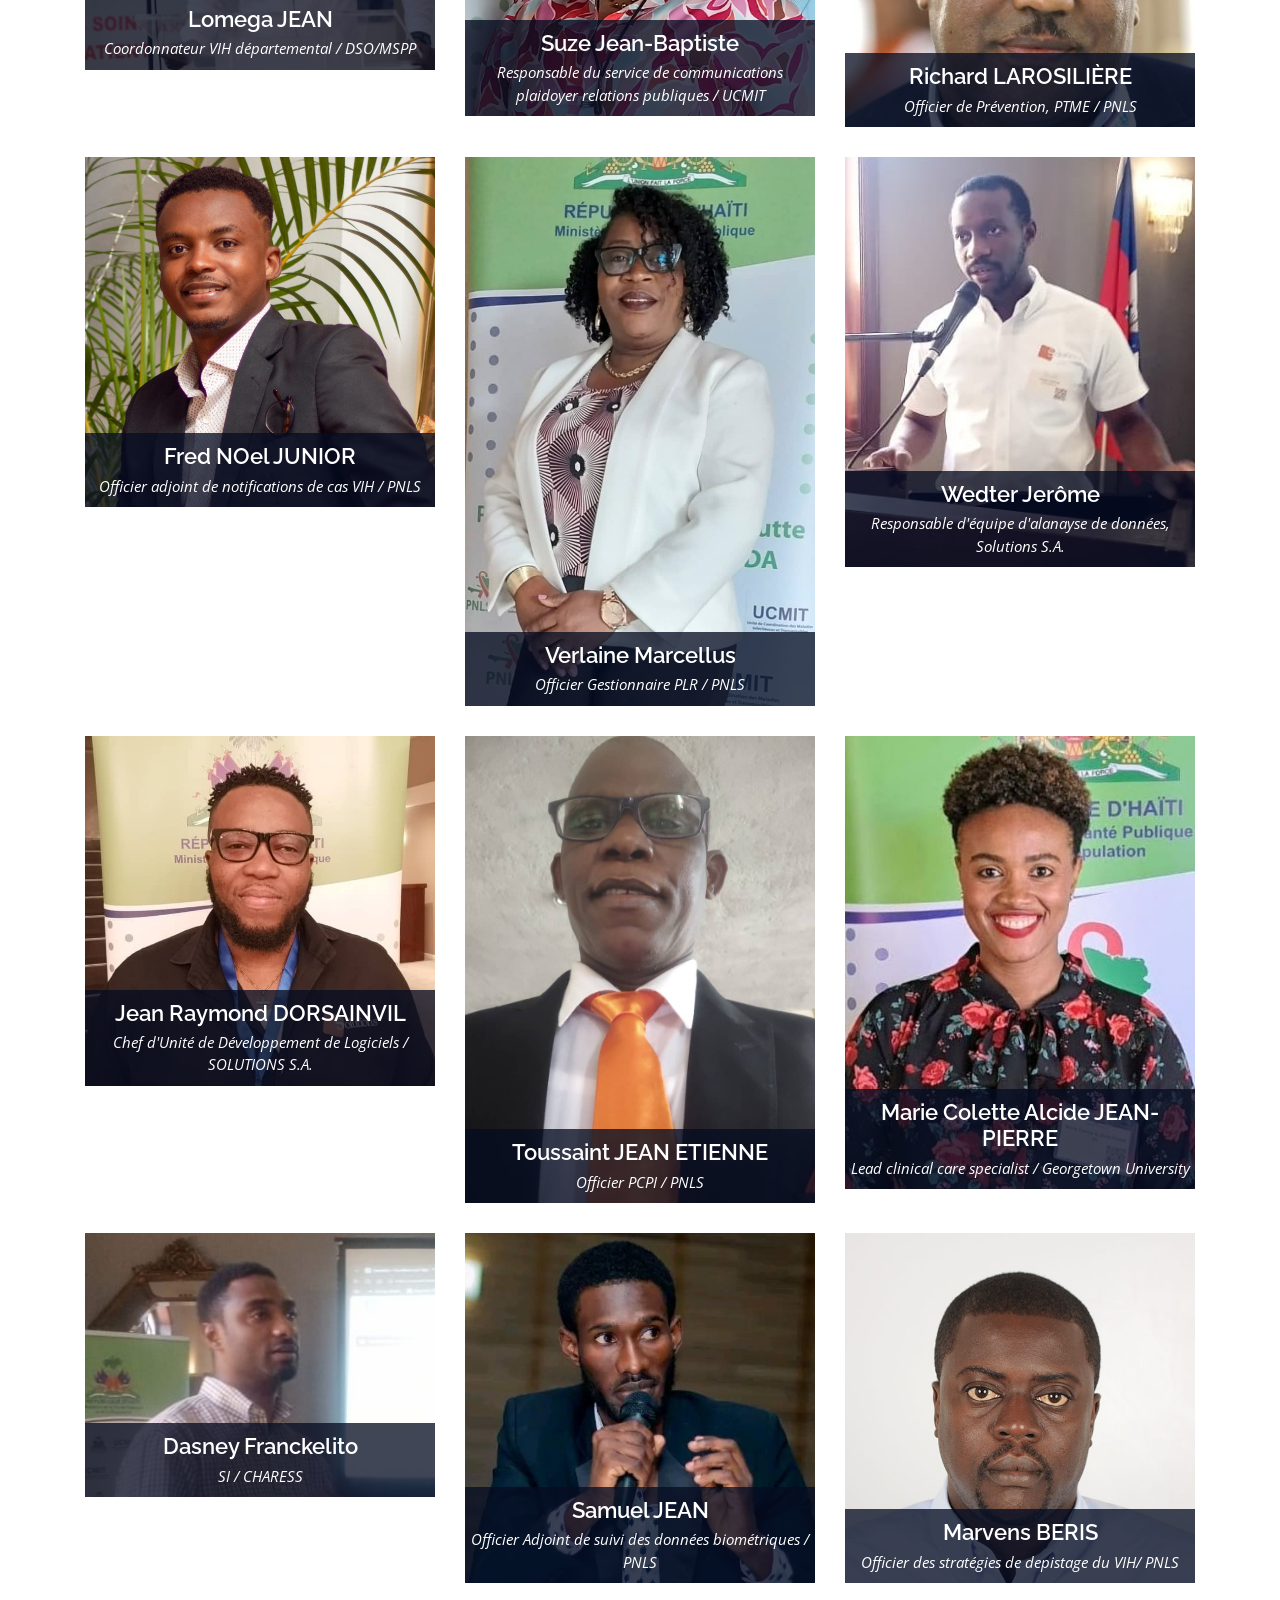
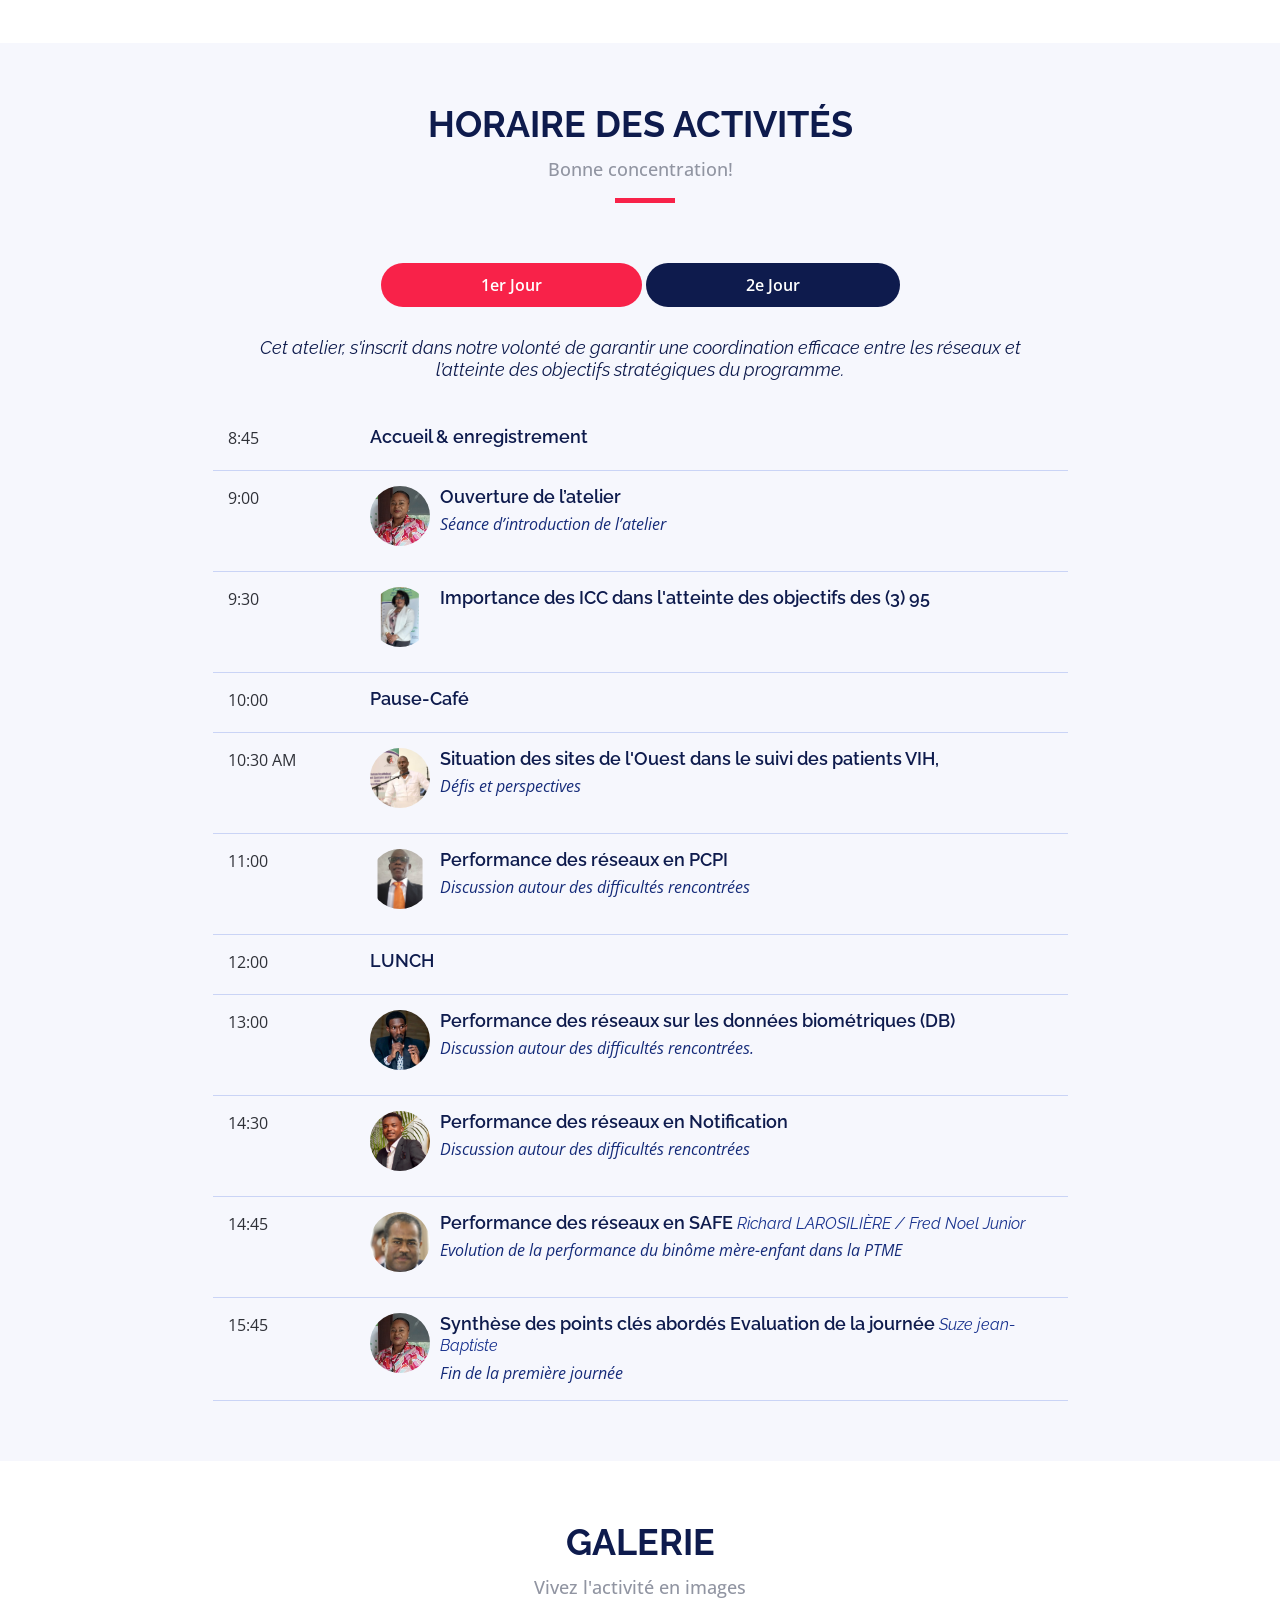
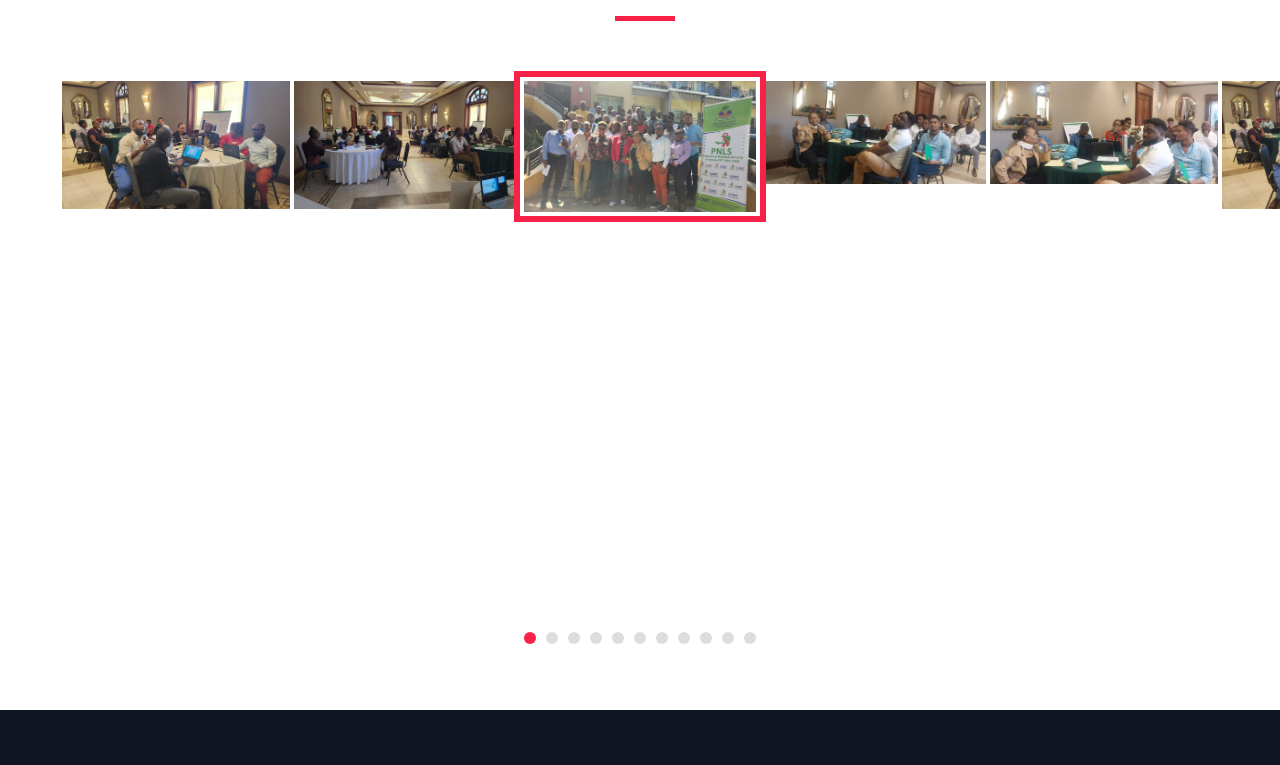
==== commit 46ad801f: "3e 4 fev 26" ====
--- a/index.html
+++ b/index.html
@@ -89,7 +89,7 @@
             <h2>À propos de l'activité</h2>
             <p>L’objectif principal de cet atelier est d’identifier les points forts ,
               ainsi que les axes d’amélioration, afin d’optimiser les performances des 
-              réseaux sur des interventions communautaires ciblées au cours du second semestre de l’exercice 2024-2025.</p>
+              réseaux sur des interventions communautaires ciblées au cours du premier trimestre de l’exercice 2025-2026.</p>
           </div>
           <div class="col-lg-3">
             <h3>Lieu</h3>
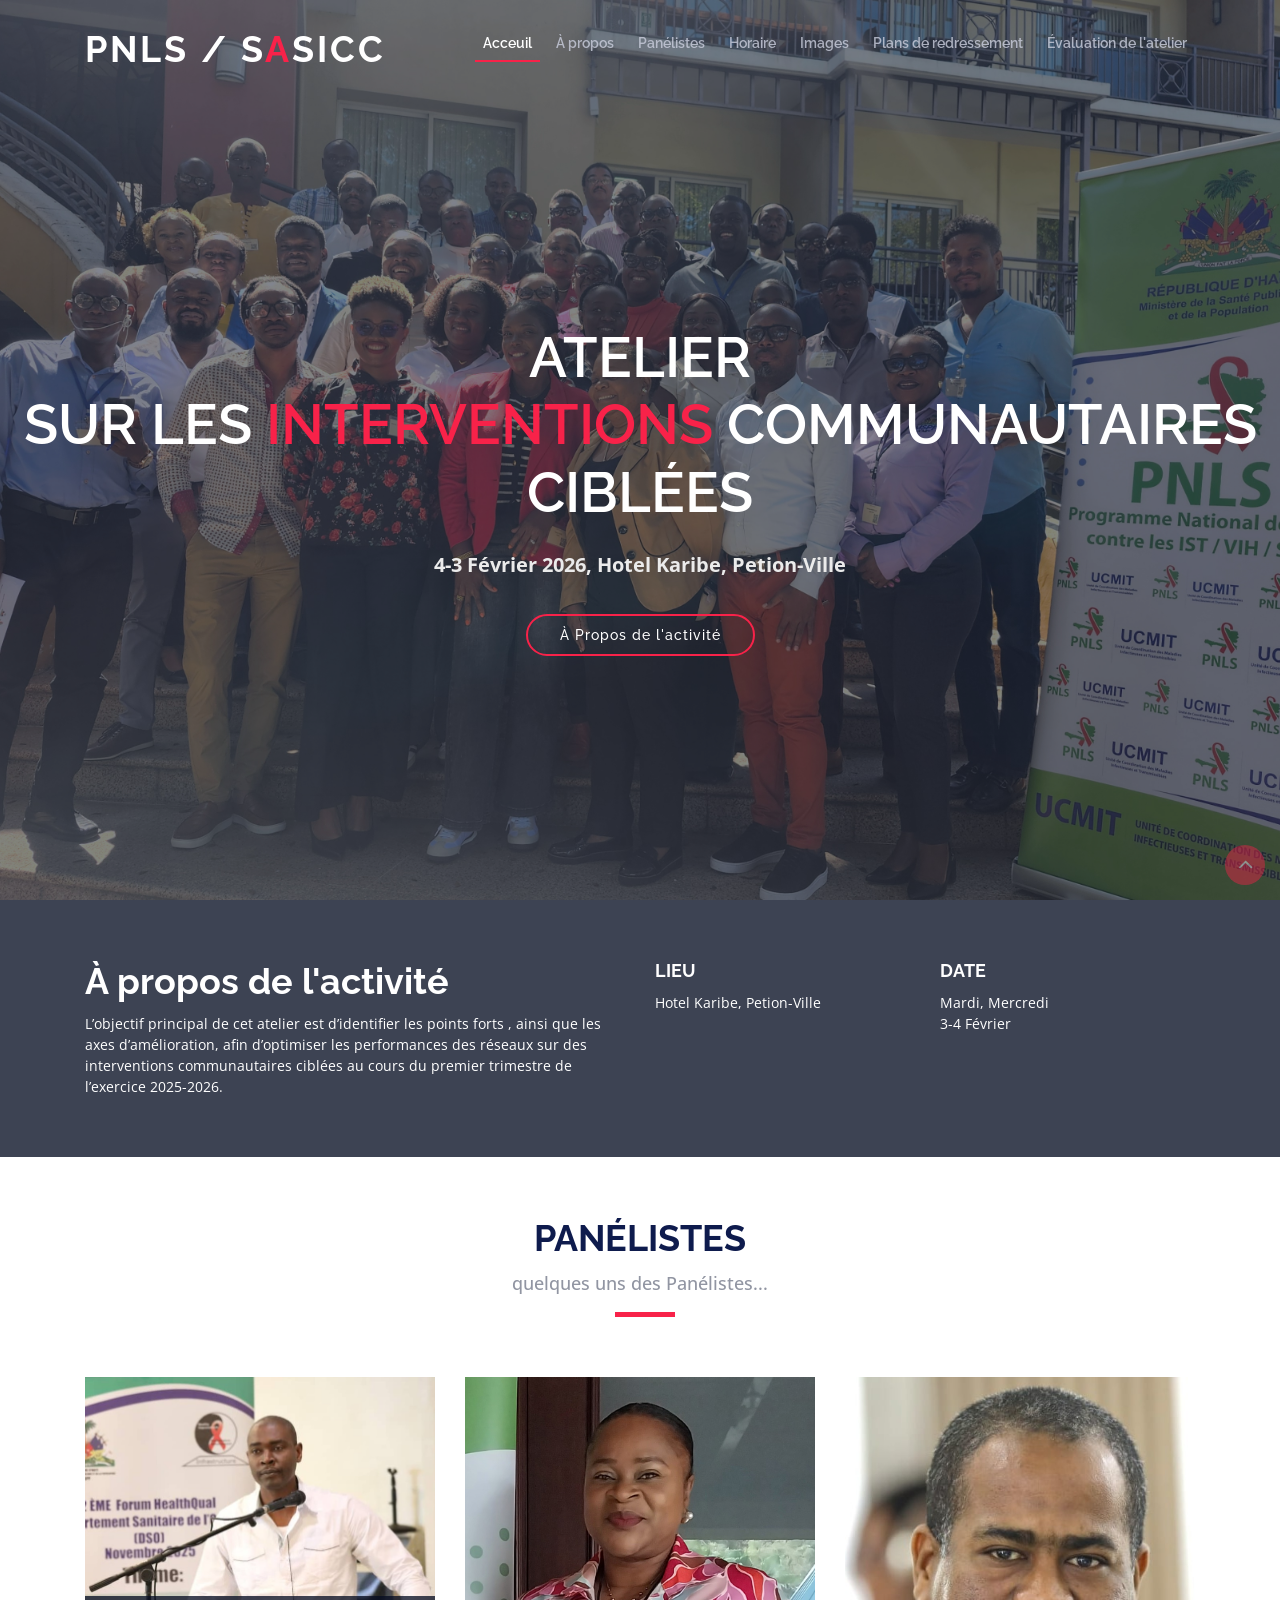
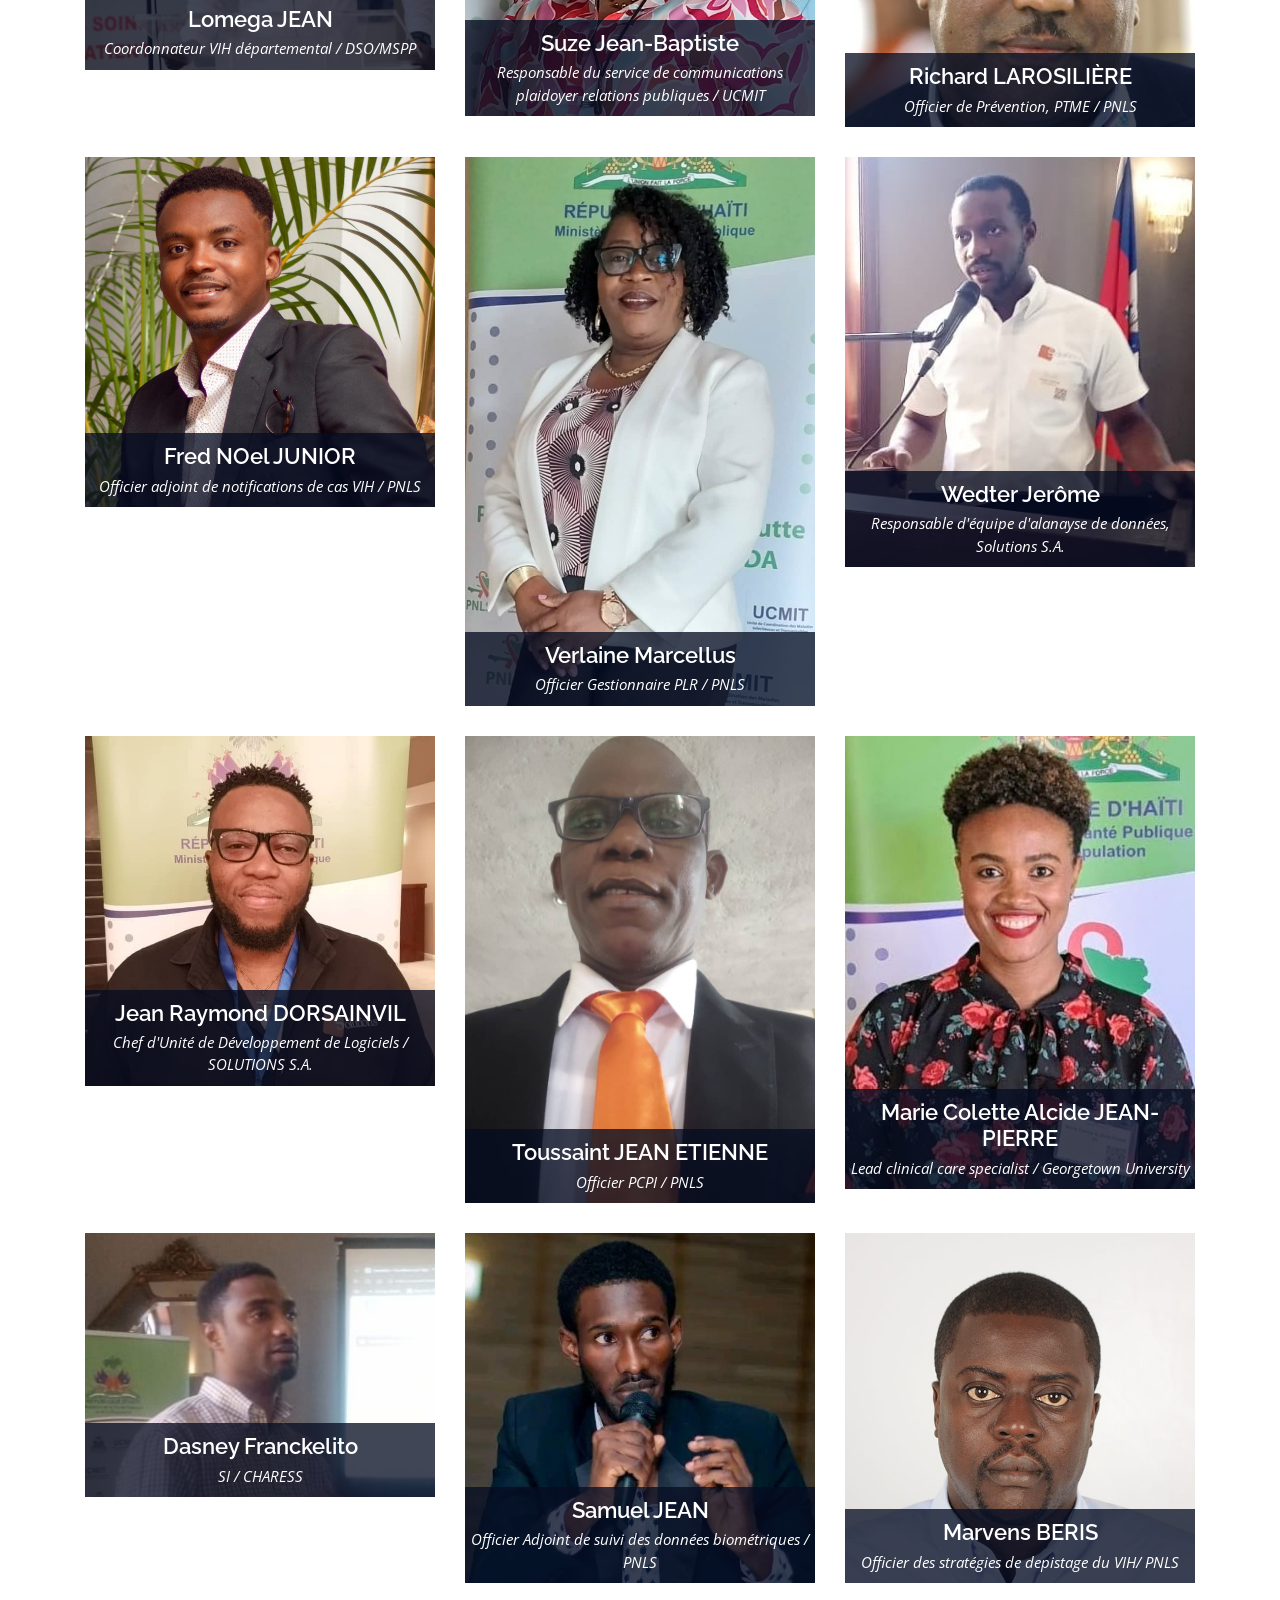
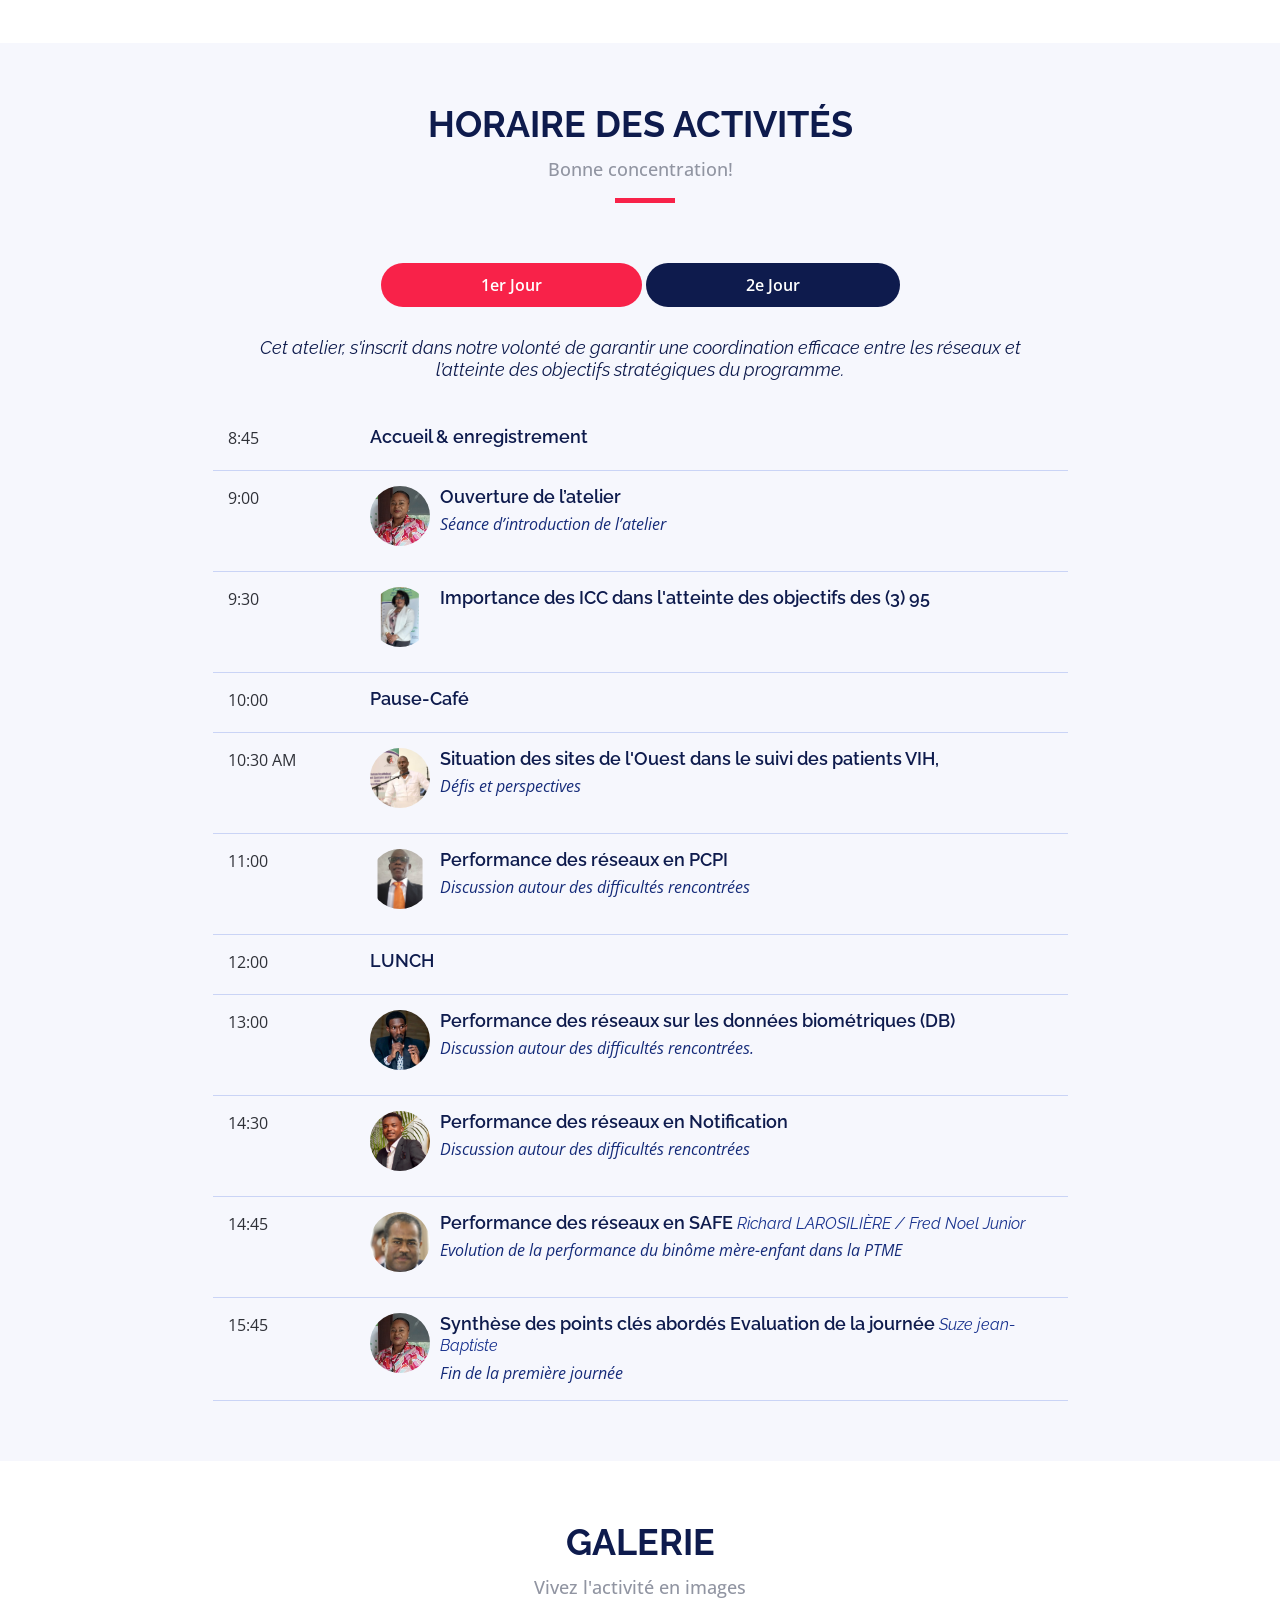
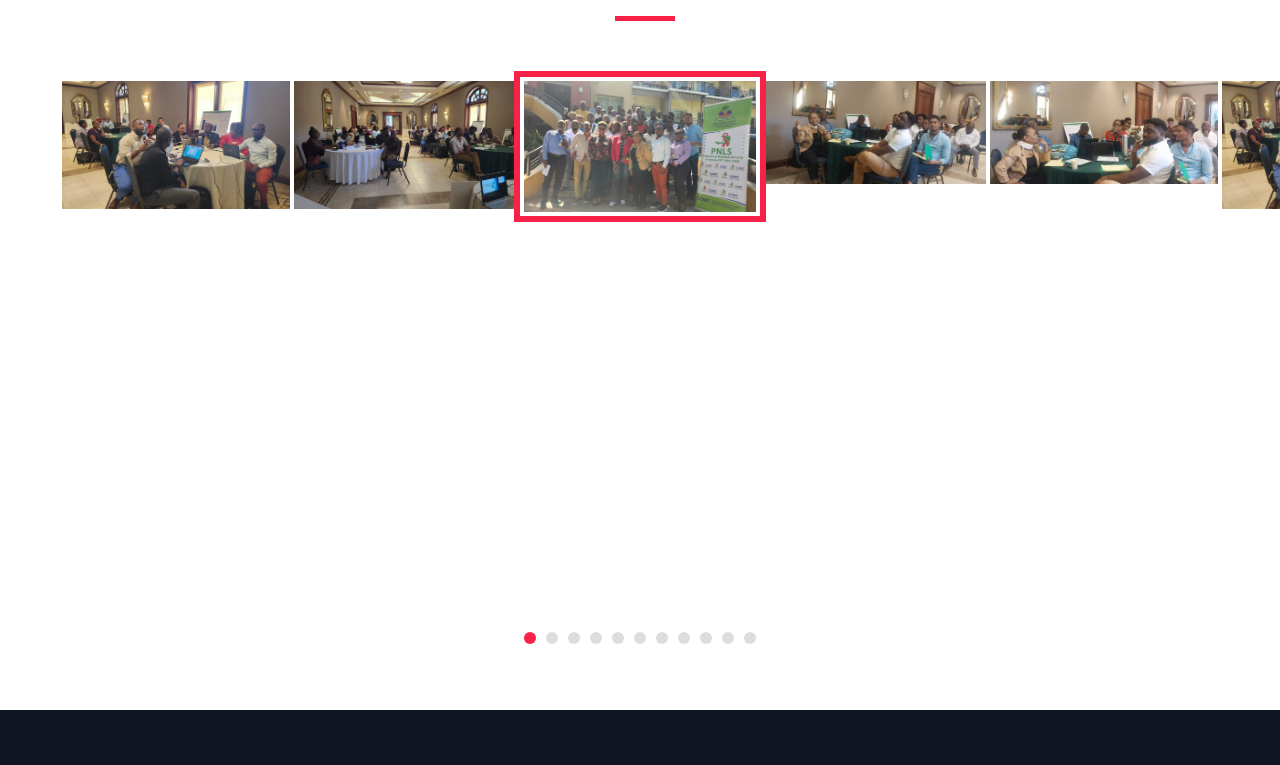
==== commit 6b5d0a3e: "4e 4 fev 26" ====
--- a/index.html
+++ b/index.html
@@ -56,8 +56,8 @@
           <li><a href="#speakers">Panélistes</a></li>
           <li><a href="#schedule">Horaire</a></li>
           <li><a href="#gallery">Images</a></li>
-          <li><a href="https://ee.kobotoolbox.org/x/bmyHrQem">Évaluation de la biométrie</a></li>
-          <li><a href="https://ee.kobotoolbox.org/x/umuABU3y">Évaluation de l'atelier</a></li>
+          <li><a href="https://1drv.ms/f/c/a78f8330b5f1a6fc/IgA6RWWyU5WkR4ZnGRUvxjOUAZ13spz2HWan3VYyZp6II_Y?e=zMNedA">Plans de redressement</a></li>
+          <li><a href="https://ee.kobotoolbox.org/x/uGlC5bsK">Évaluation de l'atelier</a></li>
 
         </ul>
       </nav><!-- #nav-menu-container -->
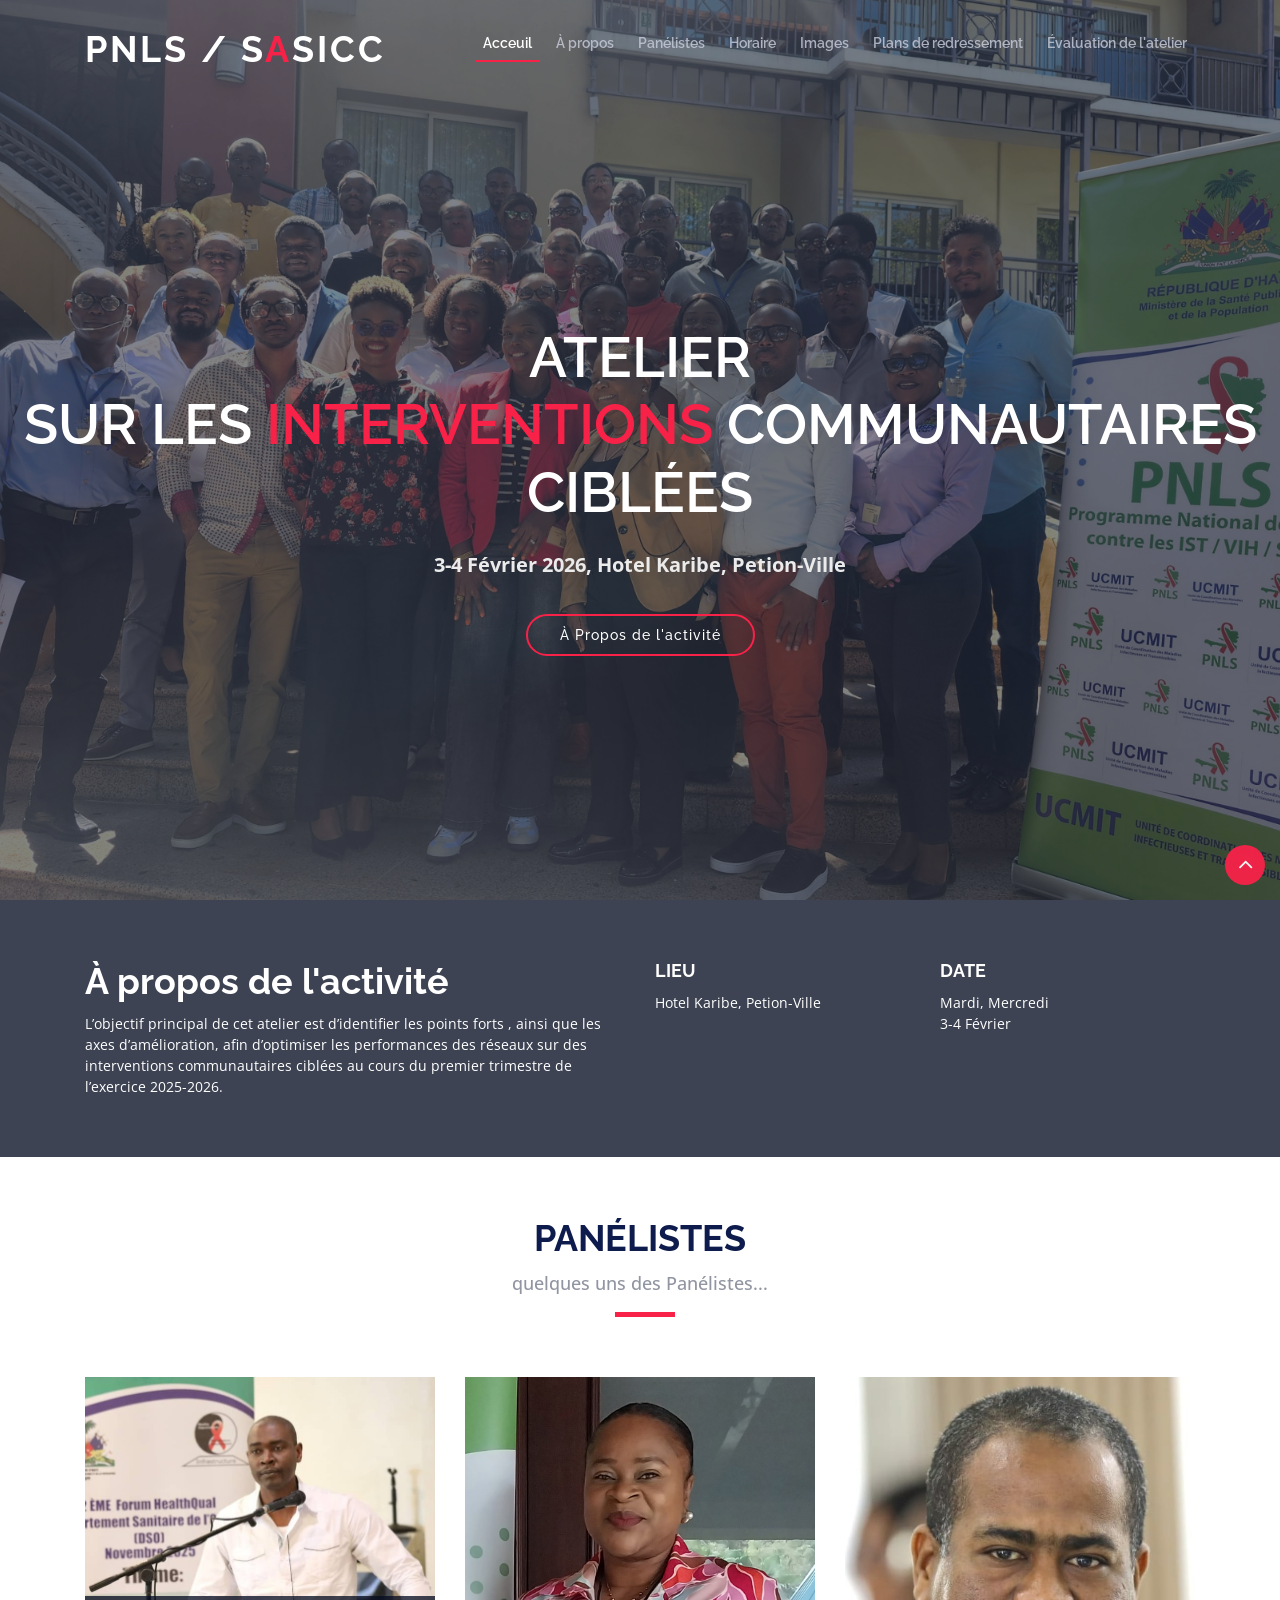
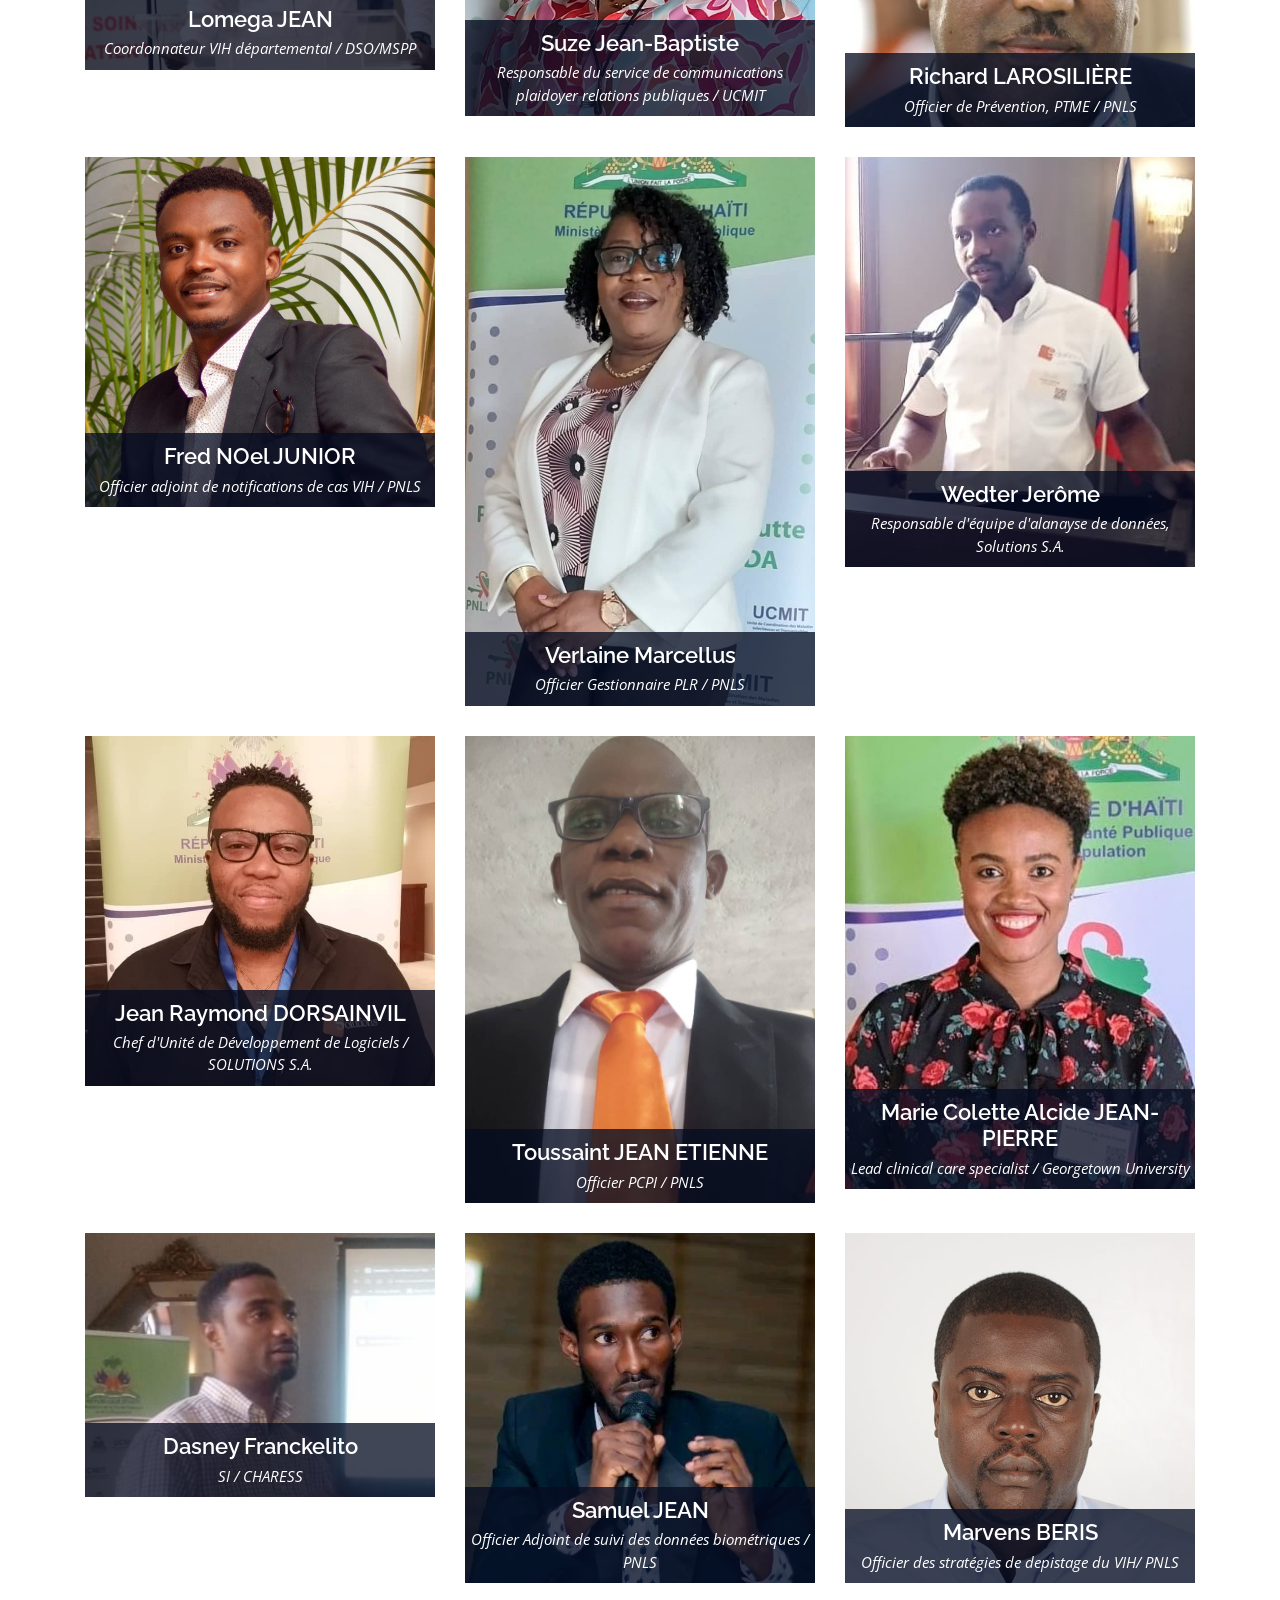
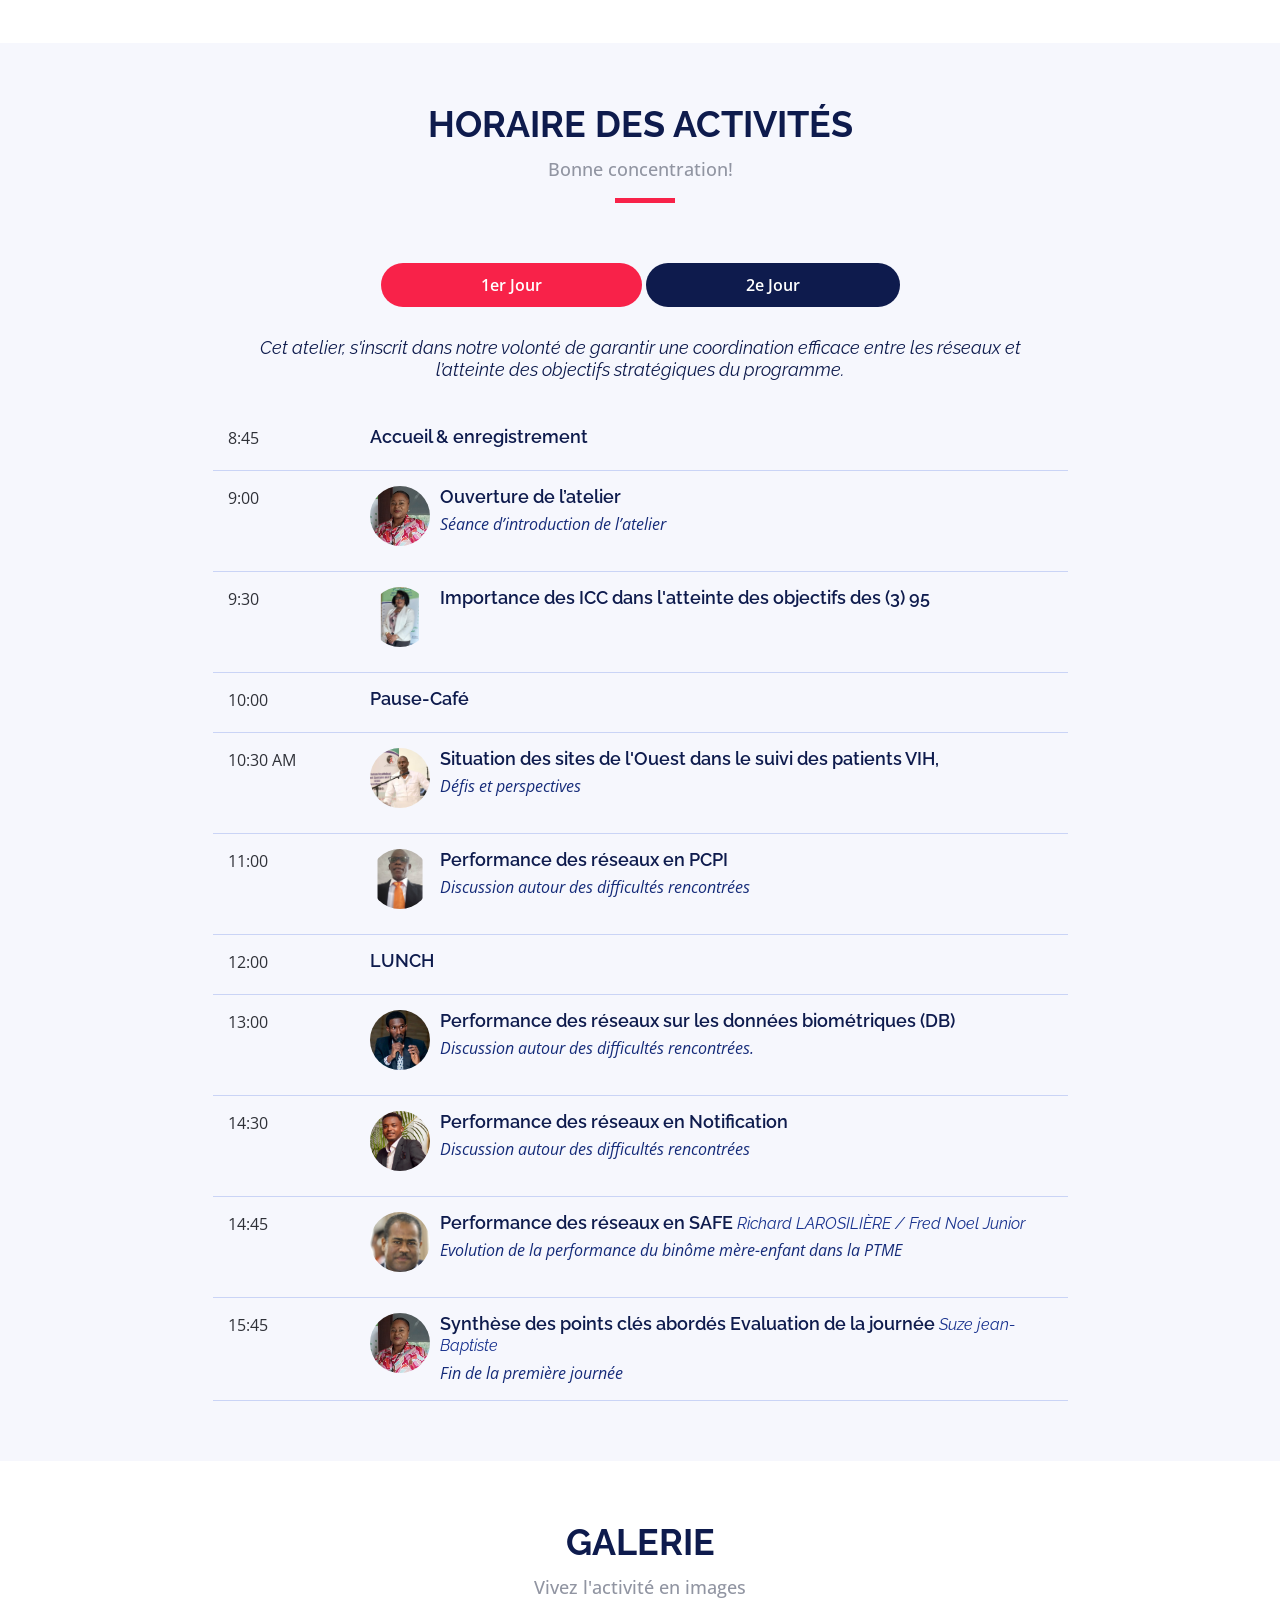
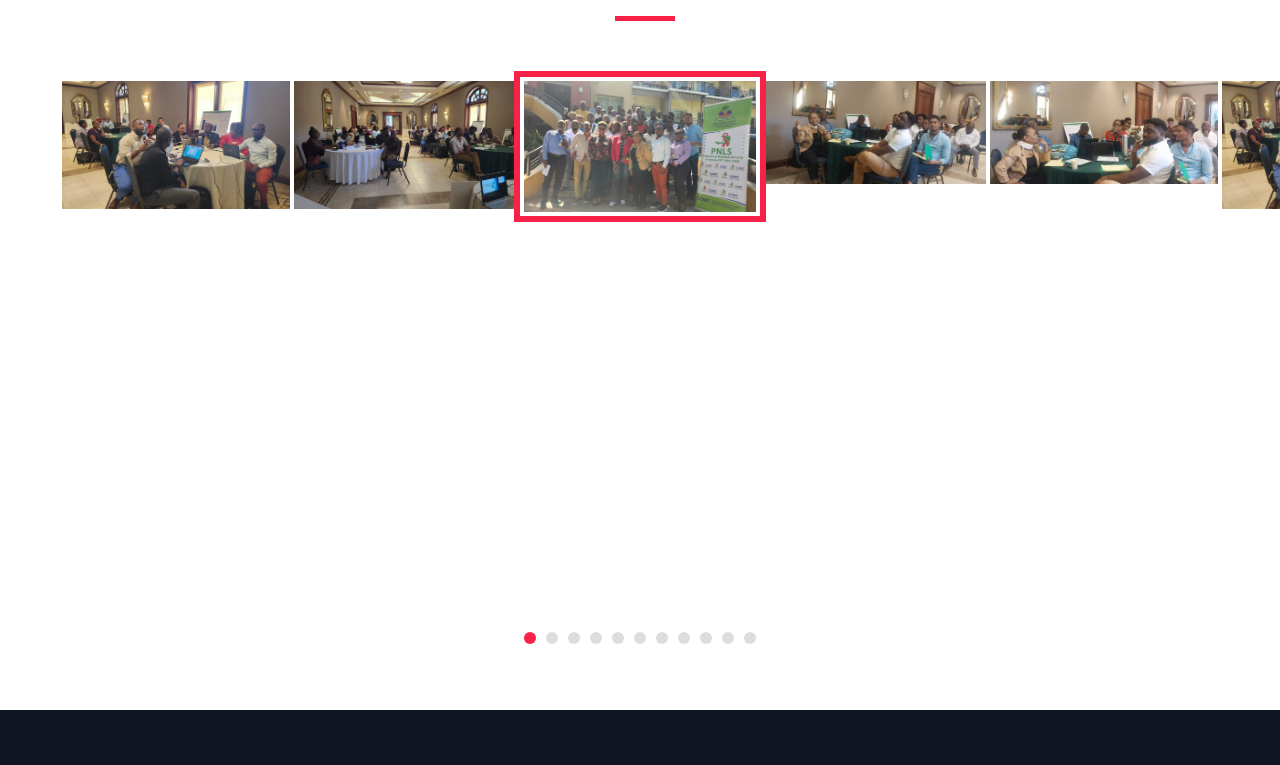
==== commit 84e327bc: "5e 4 fev 26" ====
--- a/index.html
+++ b/index.html
@@ -70,7 +70,7 @@
   <section id="intro">
     <div class="intro-container wow fadeIn">
       <h1 class="mb-4 pb-0">Atelier<br>sur les  <span>interventions</span> communautaires ciblées</h1>
-      <p class="mb-4 pb-0">4-3 Février 2026, Hotel Karibe, Petion-Ville</p>
+      <p class="mb-4 pb-0">3-4 Février 2026, Hotel Karibe, Petion-Ville</p>
       <!-- <a href="https://www.youtube.com/watch?v=jDDaplaOz7Q" class="venobox play-btn mb-4" data-vbtype="video"
         data-autoplay="true"></a> -->
       <a href="#about" class="about-btn scrollto">À Propos de l'activité</a>
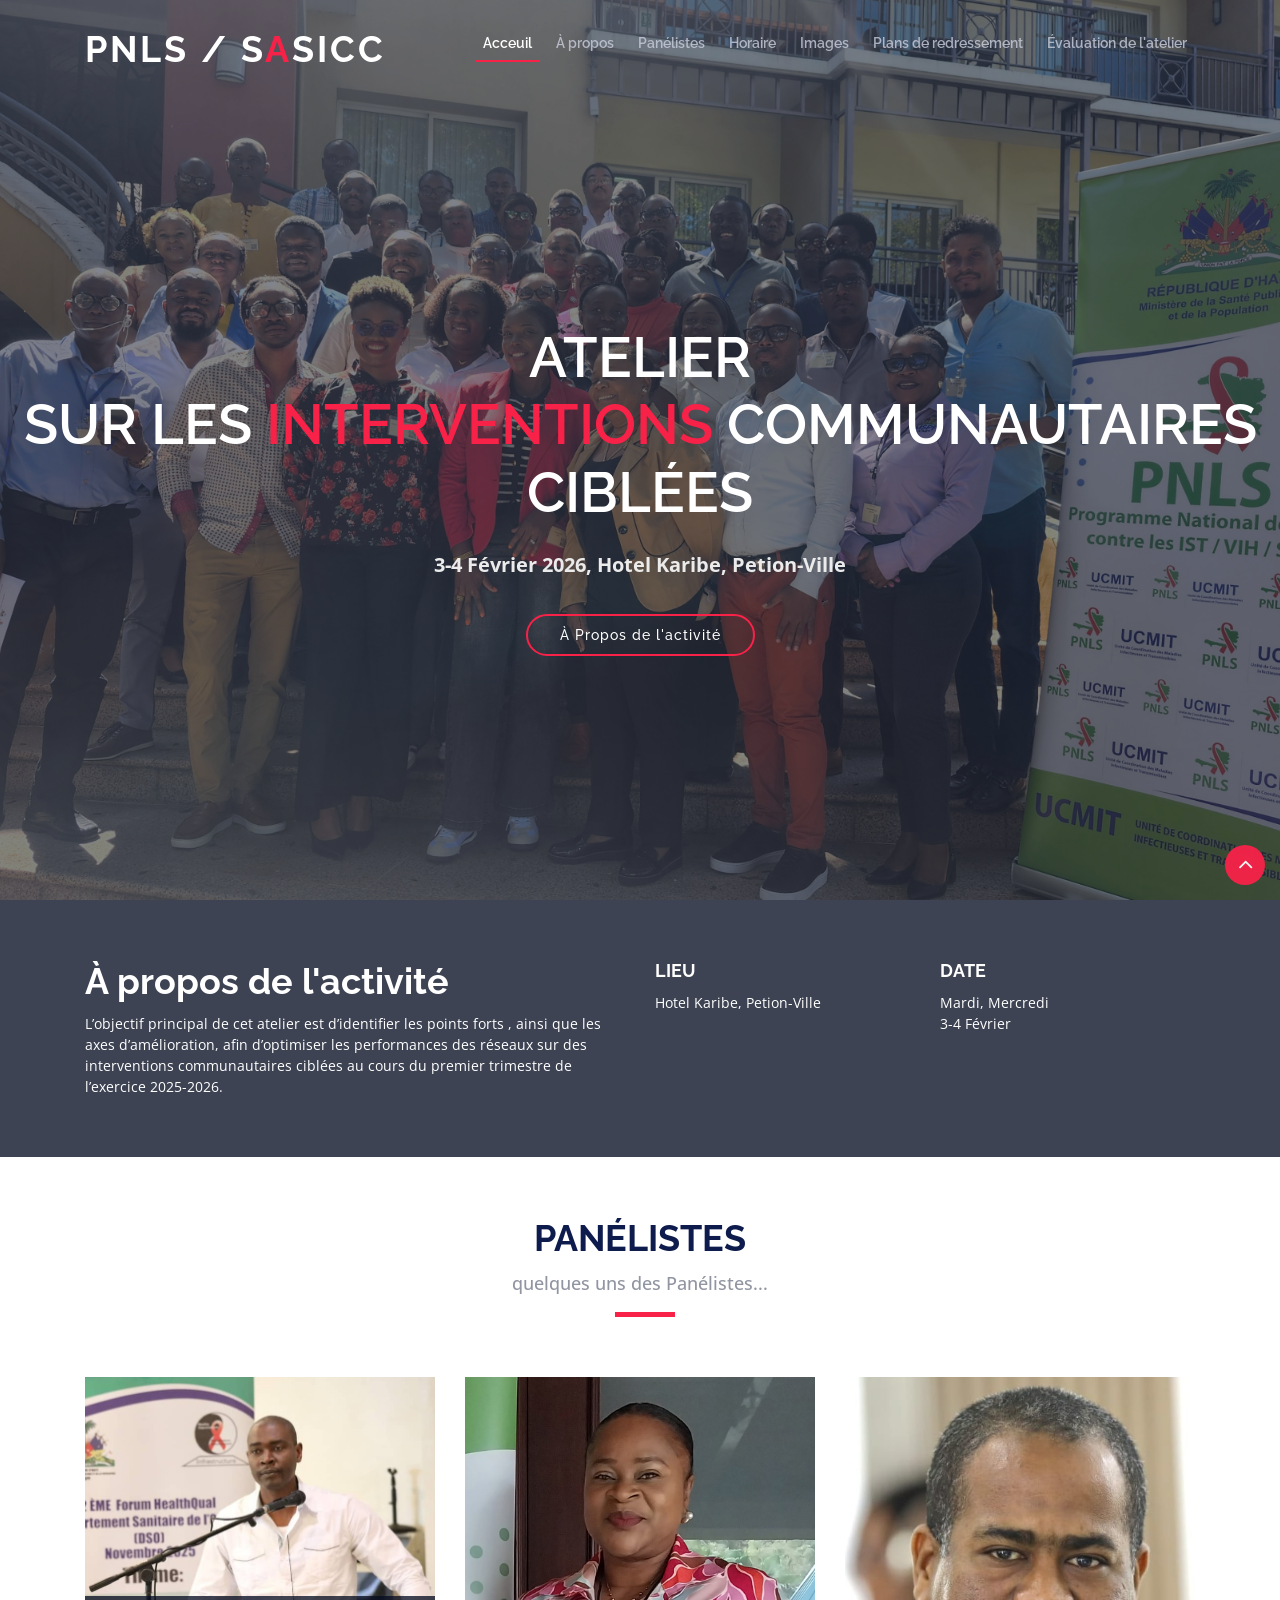
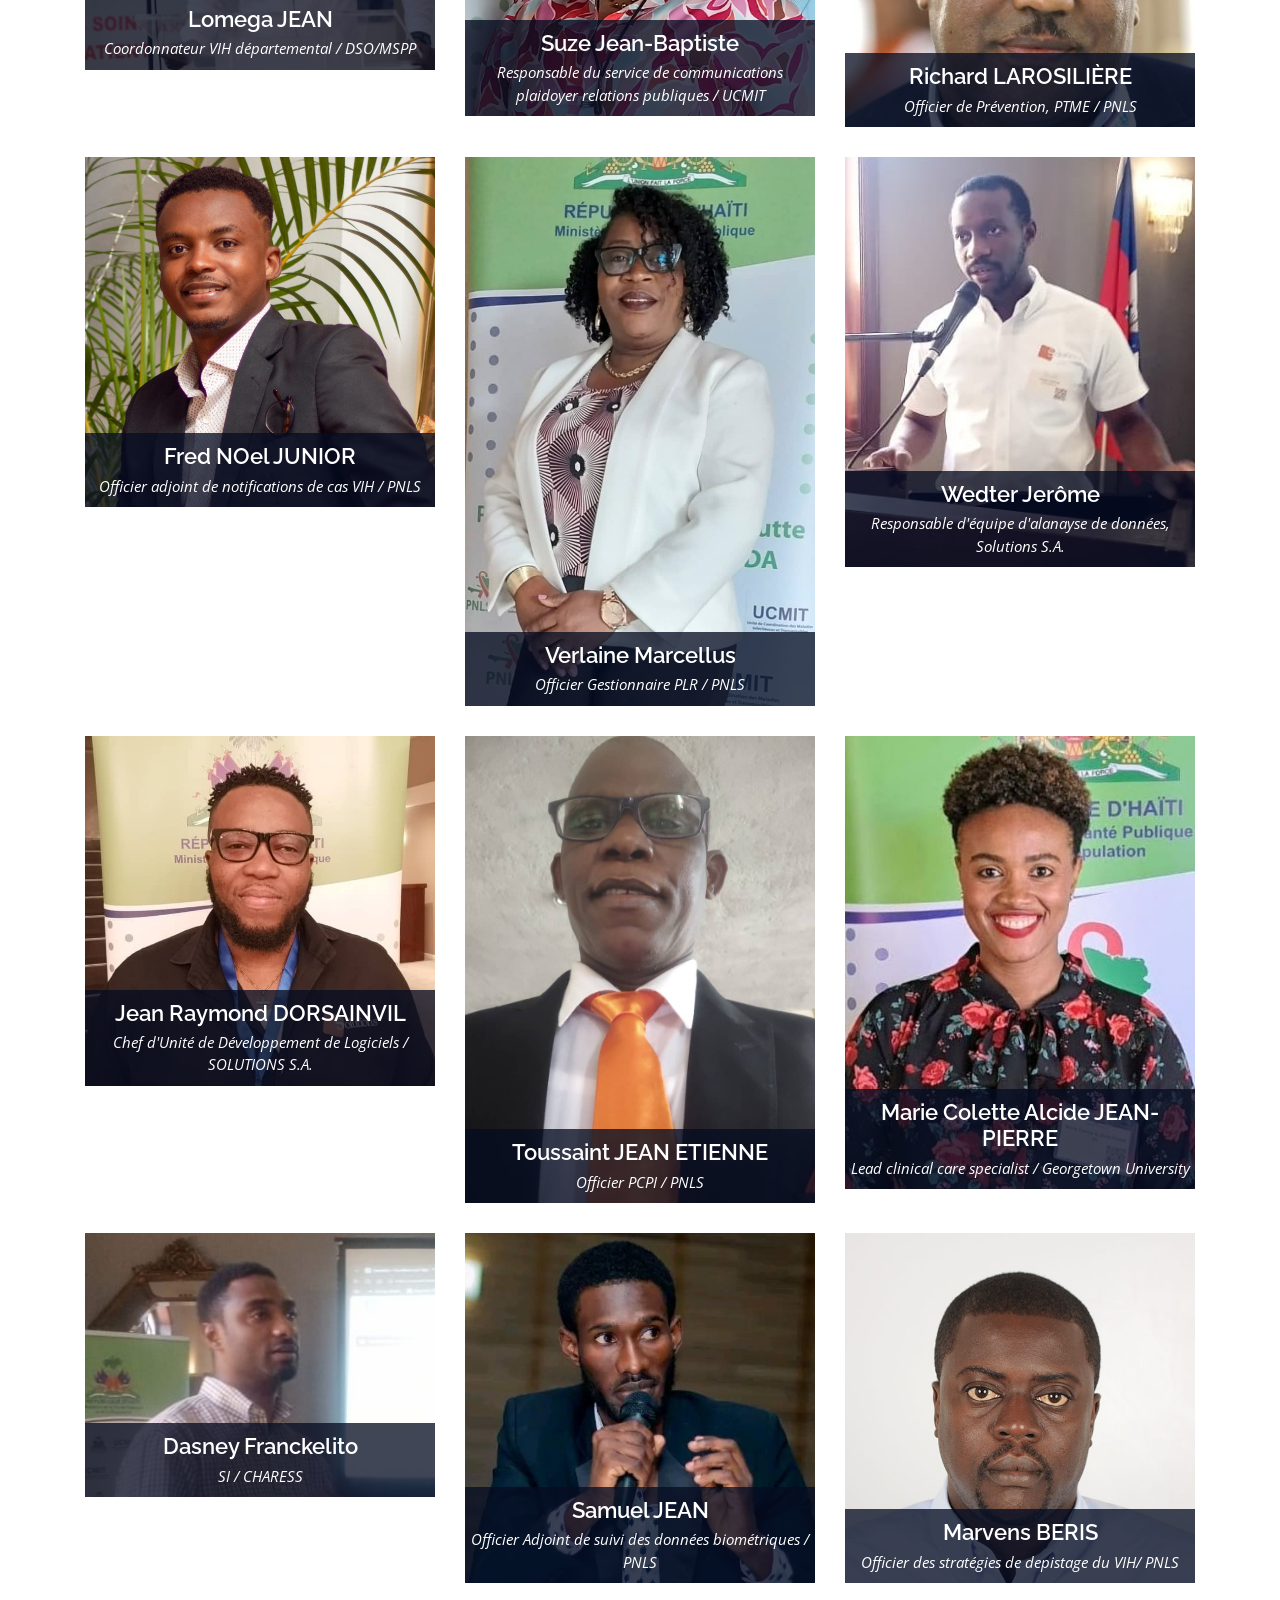
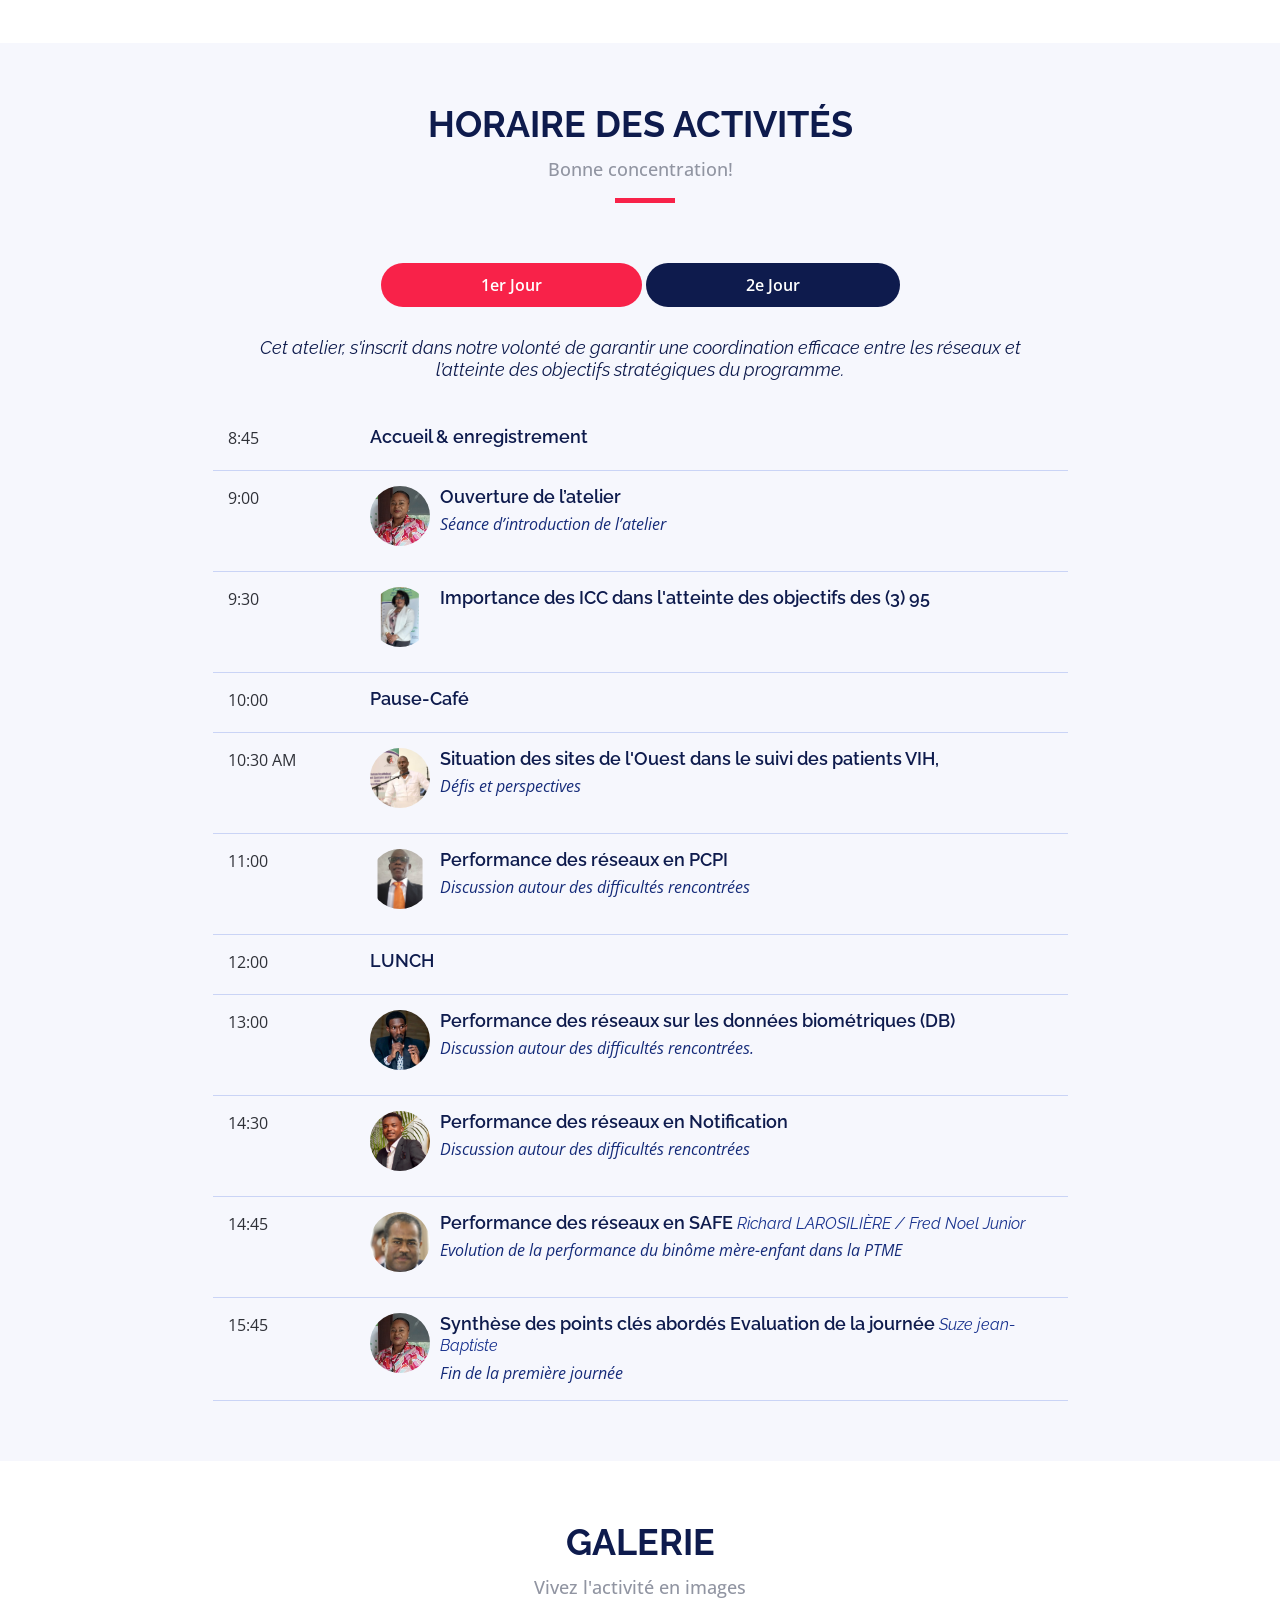
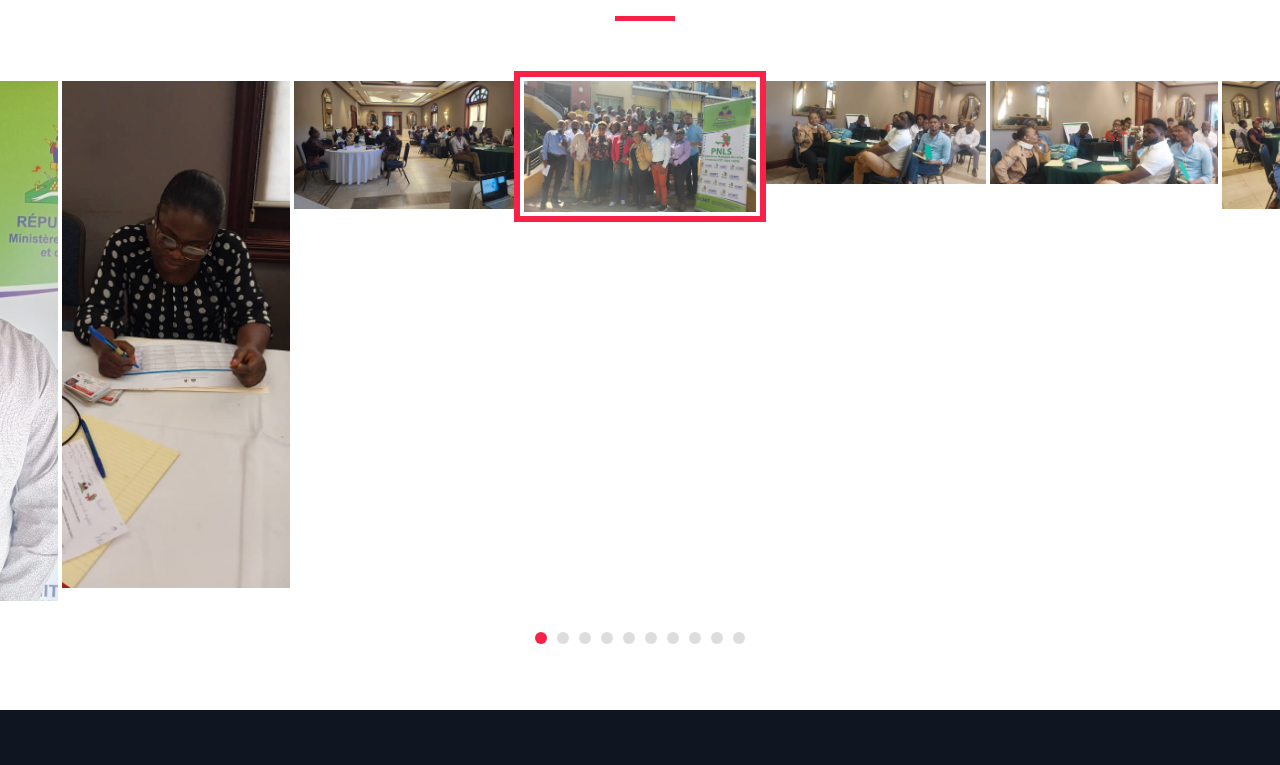
==== commit eaa8e302: "6e 4 fev 26" ====
--- a/index.html
+++ b/index.html
@@ -704,9 +704,9 @@
         <a href="img/gallery/8.jpeg" class="venobox" data-gall="gallery-carousel"><img src="img/gallery/8.jpeg" alt=""></a>
         <a href="img/gallery/9.jpeg" class="venobox" data-gall="gallery-carousel"><img src="img/gallery/9.jpeg" alt=""></a>
         <a href="img/gallery/10.jpeg" class="venobox" data-gall="gallery-carousel"><img src="img/gallery/10.jpeg" alt=""></a>
-        <a href="img/gallery/5.jpg" class="venobox" data-gall="gallery-carousel"><img src="img/gallery/5.jpg" alt=""></a>
         <a href="img/gallery/4.jpg" class="venobox" data-gall="gallery-carousel"><img src="img/gallery/4.jpg" alt=""></a>
-        <!--<a href="img/gallery/11.jpeg" class="venobox" data-gall="gallery-carousel"><img src="img/gallery/11.jpeg" alt=""></a>
+        <!-- <a href="img/gallery/4.jpg" class="venobox" data-gall="gallery-carousel"><img src="img/gallery/4.jpg" alt=""></a>
+        <a href="img/gallery/11.jpeg" class="venobox" data-gall="gallery-carousel"><img src="img/gallery/11.jpeg" alt=""></a>
         <a href="img/gallery/12.jpeg" class="venobox" data-gall="gallery-carousel"><img src="img/gallery/12.jpeg" alt=""></a>
         <a href="img/gallery/13.jpeg" class="venobox" data-gall="gallery-carousel"><img src="img/gallery/13.jpeg" alt=""></a>
         <a href="img/gallery/14.jpeg" class="venobox" data-gall="gallery-carousel"><img src="img/gallery/14.jpeg" alt=""></a>
